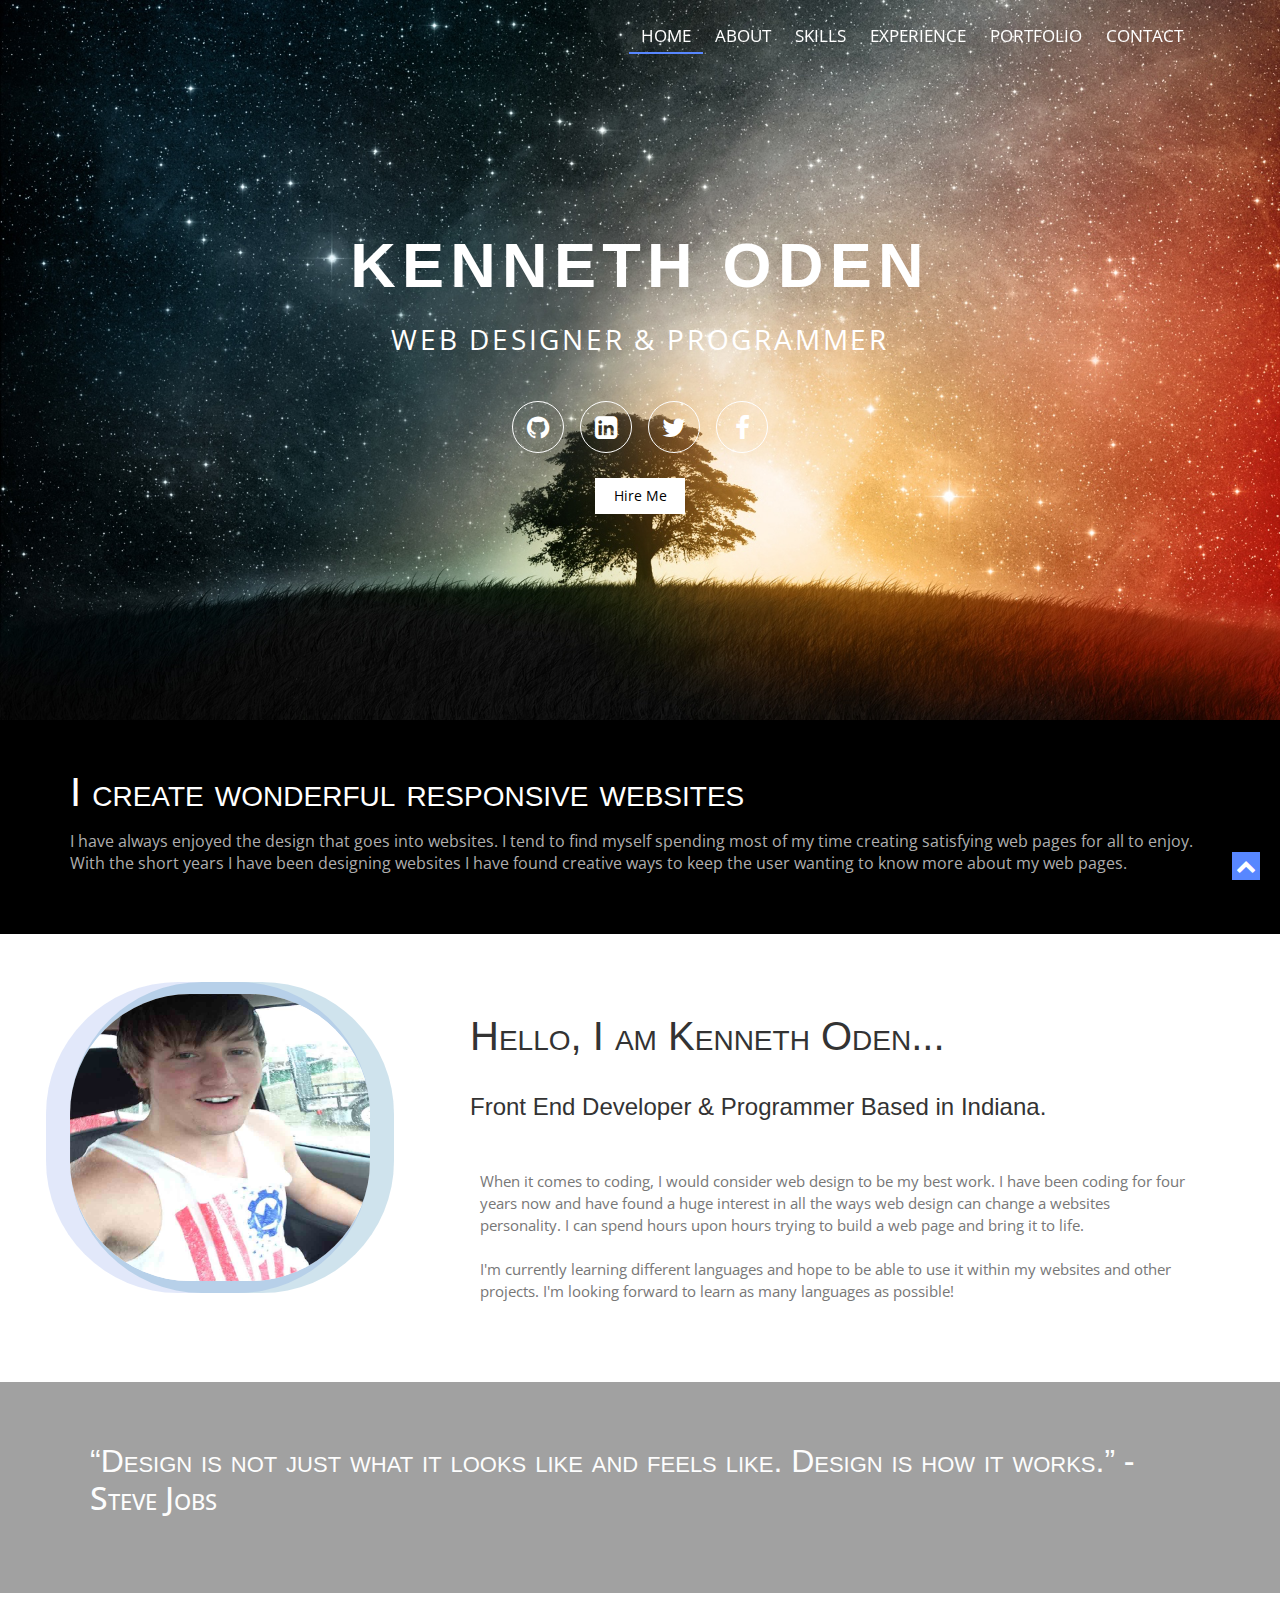
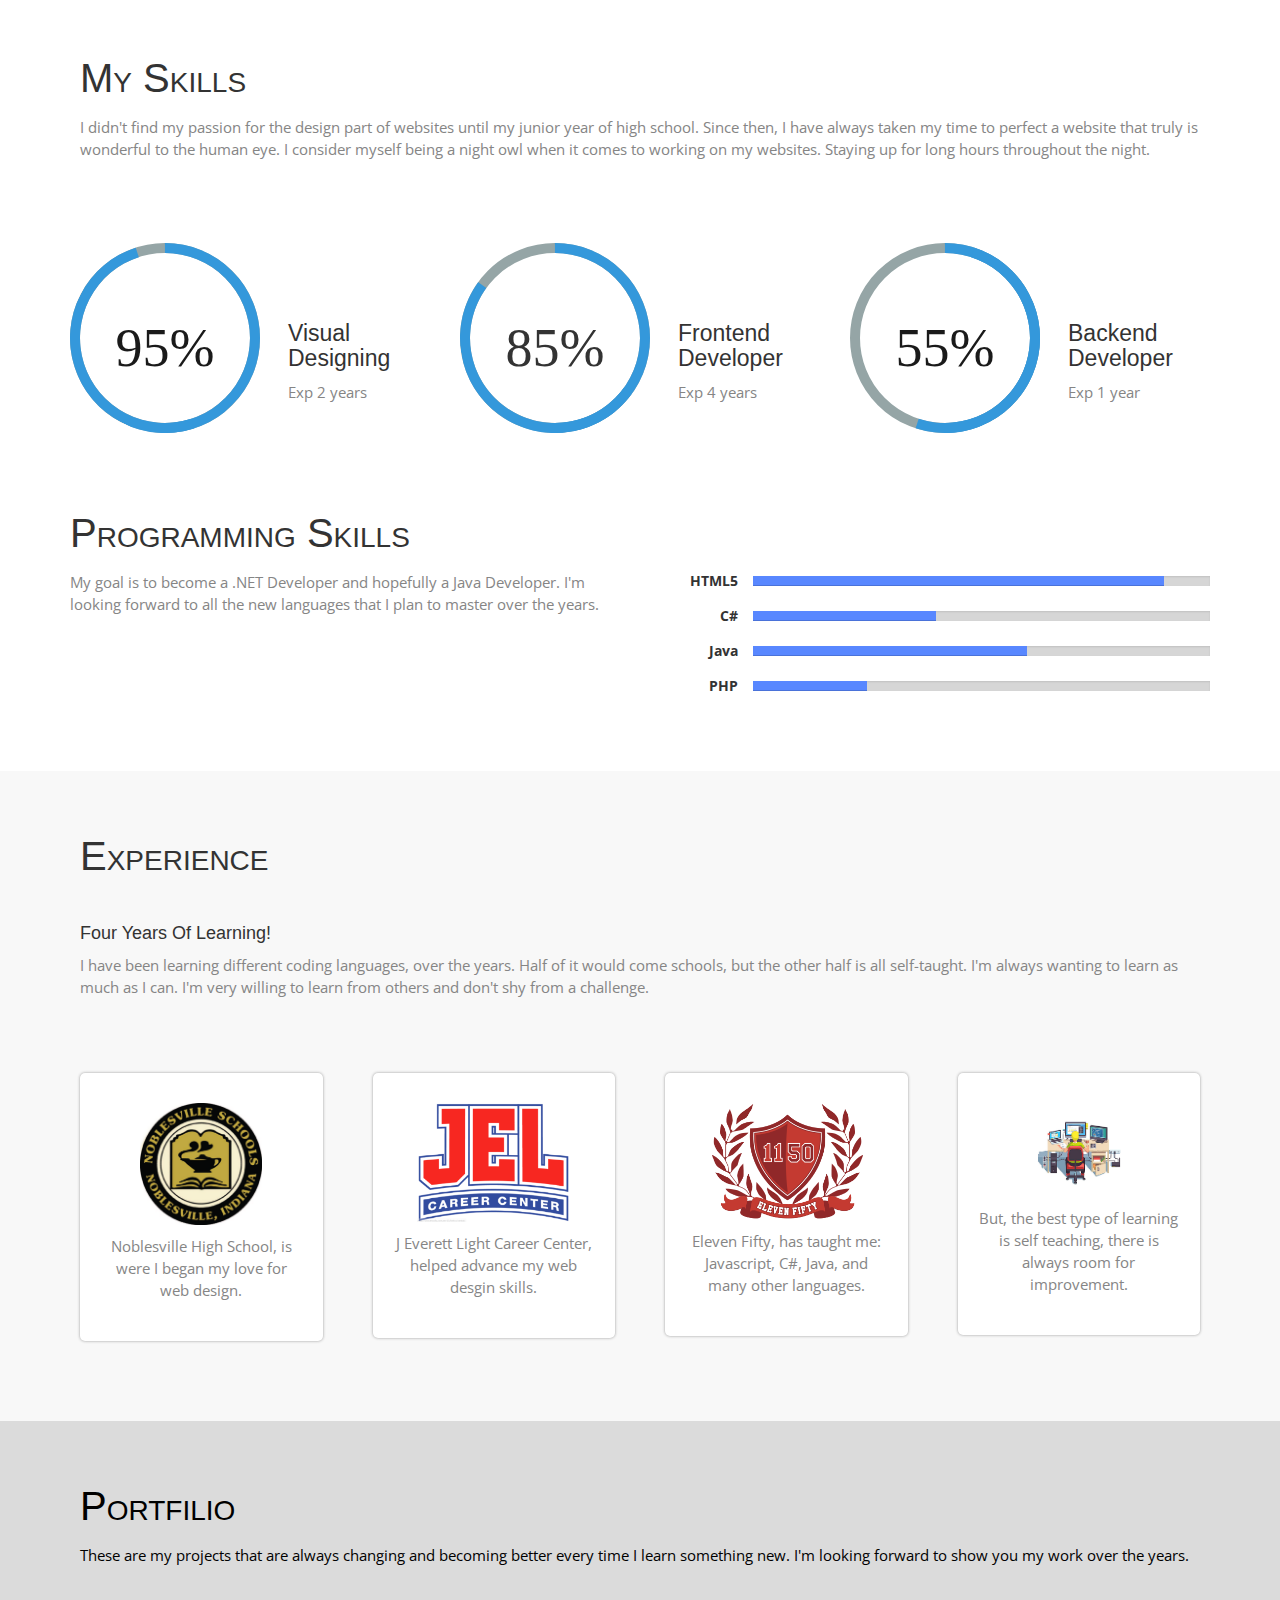
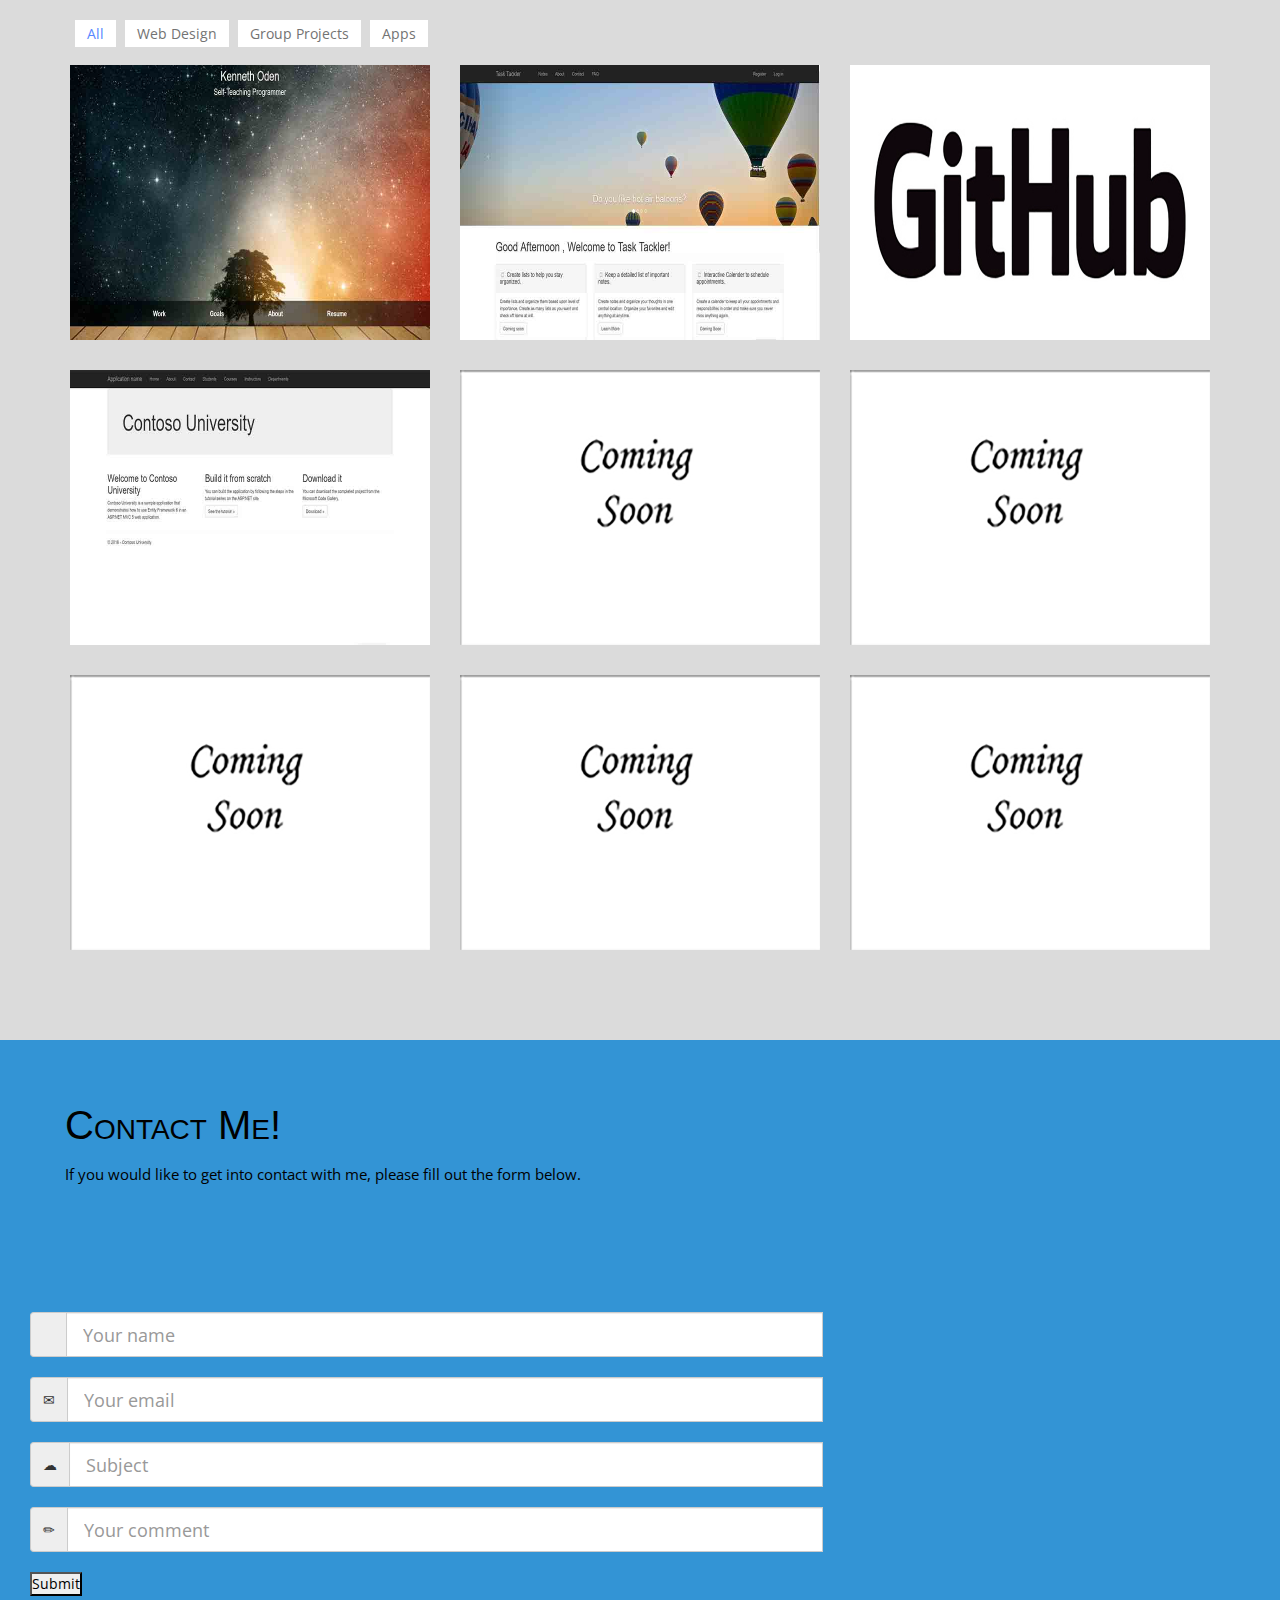
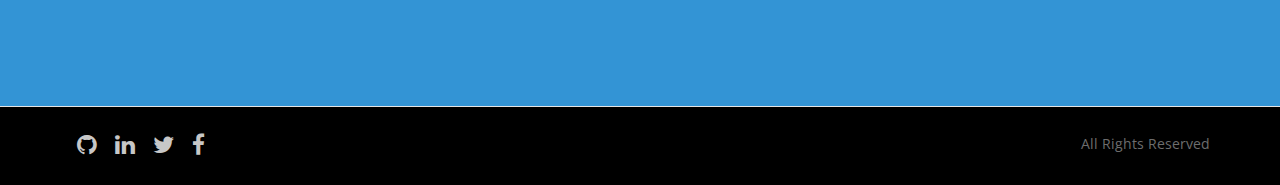
==== index.html @ d4337448 "resume-changed" ====
<!doctype html>
<!--[if IE 7 ]>    <html lang="en-gb" class="isie ie7 oldie no-js"> <![endif]-->
<!--[if IE 8 ]>    <html lang="en-gb" class="isie ie8 oldie no-js"> <![endif]-->
<!--[if IE 9 ]>    <html lang="en-gb" class="isie ie9 no-js"> <![endif]-->
<!--[if (gt IE 9)|!(IE)]><!-->
<html lang="en-gb" class="no-js">
<!--<![endif]-->
<head>
<meta charset="utf-8">
<meta name="viewport" content="width=device-width, initial-scale=1, maximum-scale=1">
<!--[if lt IE 9]> 
    <meta http-equiv="X-UA-Compatible" content="IE=edge,chrome=1">
    <![endif]-->
<title>Kenneth's Portfolio</title>
<meta name="description" content="">
<meta name="Kenneth" content="Portfolio">
<!--[if lt IE 9]>
        <script src="http://html5shim.googlecode.com/svn/trunk/html5.js"></script>
    <![endif]-->
<!--[if lte IE 8]>
		<script type="text/javascript" src="http://explorercanvas.googlecode.com/svn/trunk/excanvas.js"></script>
	<![endif]-->
<link rel="stylesheet" href="css/bootstrap.min.css" />
<link rel="stylesheet" type="text/css" href="css/isotope.css" media="screen" />
<link rel="stylesheet" href="js/fancybox/jquery.fancybox.css" type="text/css" media="screen" />
<link rel="stylesheet" type="text/css" href="css/da-slider.css" />
<link rel="stylesheet" href="css/styles.css" />
<!-- Font Awesome -->
<link href="css/font-awesome.min.css" rel="stylesheet">
</head>

<body>
<header class="header">
  <div class="container">
    <nav class="navbar navbar-inverse" role="navigation">
      <div class="navbar-header">
        <button type="button" id="nav-toggle" class="navbar-toggle" data-toggle="collapse" data-target="#main-nav"> <span class="sr-only">Toggle navigation</span> <span class="icon-bar"></span> <span class="icon-bar"></span> <span class="icon-bar"></span> </button>
        </div>
      <!--/.navbar-header-->
      <div id="main-nav" class="collapse navbar-collapse">
        <ul class="nav navbar-nav" id="mainNav">
          <li class="active"><a href="#home" class="scroll-link">Home</a></li>
          <li><a href="#aboutUs" class="scroll-link">About</a></li>
          <li><a href="#skills" class="scroll-link">Skills</a></li>
          <li><a href="#experience" class="scroll-link">Experience</a></li>
          <li><a href="#portfolio" class="scroll-link">Portfolio</a></li>
          <li><a href="#contactUs" class="scroll-link">Contact</a></li>
        </ul>
      </div>
      <!--/.navbar-collapse--> 
    </nav>
    <!--/.navbar--> 
  </div>
  <!--/.container--> 
</header>
<!--/.header-->
<div id="#top"></div>
<section id="home">
  <div class="banner-container"> <img src="images/portfolio/Galaxy-Wallpaper-Space-Full-HD.jpg" alt="banner" />
    <div class="container banner-content"> 
            <div class="row">
                <header class="centered">
                    <h1>Kenneth Oden</h1>
                    <p>WEB DESIGNER & PROGRAMMER</p>
                </header>
                <div class="social-icons">
                        <a href="https://github.com/KennethO78" target="_blank"><i class="fa fa-github"></i></a>
						 <!--<a href="https://www.google.com/"><i class="fa fa-google-plus"></i></a>
                        <a href="https://www.dribbble.com/"><i class="fa fa-dribbble"></i></a>-->
                        <a href="https://www.linkedin.com/in/kenneth-oden-b5298211b?trk=nav_responsive_tab_profile_pic" target="_blank"><i class="fa fa-linkedin-square"></i></a>
                        <a href="https://twitter.com/CyberstormGG" target="_blank"><i class="fa fa-twitter"></i></a>
                        <a href="https://www.facebook.com/kenny.oden" target="_blank"><i class="fa fa-facebook"></i></a>
                         <!--<a href="https://www.pinterest.com/"><i class="fa fa-pinterest"></i></a>-->
                       
                    
                </div>
                <a href="Kenneth Oden.pdf" class="hireMe" target="_blank">Hire Me</a>
            </div> 
  </div>
  </div>
</section>
<section id="introText">
  <div class="container">
    <div>
      <h1>I create wonderful responsive websites</h1>
      <p>I have always enjoyed the design that goes into websites. I tend to find myself spending most of my time creating satisfying web pages for all to enjoy. With the short years I have been designing websites I have found creative ways to keep the user wanting to know more about my web pages. </p> 
    </div>
  </div>
</section>
<!--About-->
<section id="aboutUs">
  <div class="container">
    <div class="row"> 
      <!-- item -->
      <div class="col-md-4 tileBox"> <img src="images/portfolio/Wme.JPG" alt="me"/> </div>
      <div class="col-md-8 tileBox">
        <div class="txtHead">
          <h2>Hello, I am Kenneth Oden...</h2>
          <h3>Front End Developer & Programmer Based in Indiana.</h3>
        </div>
        <p>When it comes to coding, I would consider web design to be my best work. I have been coding for four years now and have found a huge interest in all the ways web design can change a websites personality. I can spend hours upon hours trying to build a web page and bring it to life.<br/>
         <br/>
         I'm currently learning different languages and hope to be able to use it within my websites and other projects. I'm looking forward to learn as many languages as possible! </p>
      </div>
      <!-- end: --> 
    </div>
  </div>
</section>
<!--Quote-->
<section id="quote" class="bg-parlex">
  <div class="parlex-back">
    <div class="container">
     <div class="row">
	<div class="col-md-12">      <h2>“Design is not just what it looks like and feels like. Design is how it works.” <span>- Steve Jobs</span></h2></div>
      </div>
    </div>
    <!--/.container--> 
  </div>
</section>

<!--Skills-->
<section id="skills" class="secPad white">
  <div class="container">
    <div class="heading "> 
      <!-- Heading -->
      <h2>My Skills</h2>
      <p> I didn't find my passion for the design part of websites until my junior year of high school. Since then, I have always taken my time to perfect a website that truly is wonderful to the human eye. I consider myself being a night owl when it comes to working on my websites. Staying up for long hours throughout the night.</p>
    </div>
    <div class="row skillContainer">
      <div class="col-md-4 skillBox">
        <div id="diagram-id-1" class="diagram" data-percent="95%"></div>
        <div class="chart-text">
          <h4>Visual Designing</h4>
          <p>Exp 2 years</p>
        </div>
      </div>
      <div class="col-md-4 skillBox">
        <div id="diagram-id-2" class="diagram" data-percent="85%"></div>
        <div class="chart-text">
          <h4>Frontend Developer</h4>
          <p>Exp 4 years</p>
        </div>
      </div>
      <div class="col-md-4 skillBox">
        <div id="diagram-id-3" class="diagram" data-percent="55%"></div>
        <div class="chart-text">
          <h4>Backend Developer</h4>
          <p>Exp 1 year</p>
        </div>
      </div>
    </div>
    <div class="row">
      <div class="col-sm-6">
        <h2>Programming Skills</h2>
        <p class="mrgBtm20">My goal is to become a .NET Developer and hopefully a Java Developer. I'm looking forward to all the new languages that I plan to master over the years.</p>
      </div>
      <div class="col-sm-6"> <br/>
        <br/>
        <br/>
        <div class="row">
          <div class="col-md-2 skilltitle"><b>HTML5</b></div>
          <div class="col-md-10">
            <div class="progress">
              <div class="progress-bar" role="progressbar" aria-valuenow="90" aria-valuemin="0" aria-valuemax="100" style="width: 90%;"> <span class="sr-only">90% Complete</span> </div>
            </div>
          </div>
        </div>
        <div class="row">
          <div class="col-md-2 skilltitle"><b>C#</b></div>
          <div class="col-md-10">
            <div class="progress">
              <div class="progress-bar" role="progressbar" aria-valuenow="40" aria-valuemin="0" aria-valuemax="100" style="width: 40%;"> <span class="sr-only">40% Complete</span> </div>
            </div>
          </div>
        </div>
        <div class="row">
          <div class="col-md-2 skilltitle"><b>Java</b></div>
          <div class="col-md-10">
            <div class="progress">
              <div class="progress-bar" role="progressbar" aria-valuenow="60" aria-valuemin="0" aria-valuemax="100" style="width: 60%;"> <span class="sr-only">60% Complete</span> </div>
            </div>
          </div>
        </div>
        <div class="row">
          <div class="col-md-2 skilltitle"><b>PHP</b></div>
          <div class="col-md-10">
            <div class="progress">
              <div class="progress-bar" role="progressbar" aria-valuenow="25" aria-valuemin="0" aria-valuemax="100" style="width: 25%;"> <span class="sr-only">25% Complete</span> </div>
            </div>
          </div>
        </div>
      </div>
    </div>
  </div>
</section>

<!--Experience-->
<section id="experience" class="secPad">
<div class="container">
<div class="heading"> 
  <!-- Heading -->
  <h2>Experience</h2>
  <br/>
  <h4>Four Years Of Learning!</h4>
  <p>I have been learning different coding languages, over the years. Half of it would come schools, but the other half is all self-taught. I'm always wanting to learn as much as I can. I'm very willing to learn from others and don't shy from a challenge.</p>
</div>

<div class="row">
	<div class="col-md-3 col-sm-6">
		<div class="exp-wrapper">
			<img src="images/portfolio/NOBseal.jpg" width="122" alt="Name">
			<h3></h3>
			<p>Noblesville High School, is were I began my love for web design. </p>
		</div>
	</div>
	<div class="col-md-3 col-sm-6">
		<div class="exp-wrapper">
			<img src="images/portfolio/JEL-logo-snip3.png" width="153" alt="Name">
			<h3></h3>
			<p>J Everett Light Career Center, helped advance my web desgin skills. </p>
		</div>
	</div>
	<div class="col-md-3 col-sm-6">
		<div class="exp-wrapper">
			<img src="images/portfolio/1150-square-small.png" width="153" alt="Name">
			<h3></h3>
			<p>Eleven Fifty, has taught me: Javascript, C#, Java, and many other languages.</p>
		</div>
	</div>
	<div class="col-md-3 col-sm-6">
		<div class="exp-wrapper">
			<img src="images/portfolio/MPB.jpg" width="90" alt="Name">
			<h3></h3>
			<p>But, the best type of learning is self teaching, there is always room for improvement.</p>
		</div>
	</div>
	 
</div>
</div>		
</section>

<!--Portfolio-->
<section id="portfolio" class="page-section section appear clearfix secPad">
  <div class="container">
    <div class="heading"> 
      <!-- Heading -->
      <h2>Portfilio</h2>
      <p>These are my projects that are always changing and becoming better every time I learn something new. I'm looking forward to show you my work over the years. </p>
    </div>
    <div class="row">
      <nav id="filter" class="col-md-12">
        <ul>
          <li><a href="#" class="current btn-theme btn-small" data-filter="*">All</a></li>
          <li><a href="#" class="btn-theme btn-small" data-filter=".webdesign">Web Design</a></li>
          <li><a href="#" class="btn-theme btn-small" data-filter=".groupproject">Group Projects</a></li>
          <li><a href="#" class="btn-theme btn-small" data-filter=".apps">Apps</a></li>
        </ul>
      </nav>
      <div class="col-md-12">
        <div class="row">
          <div class="portfolio-items isotopeWrapper clearfix" id="3">
            <article class="col-sm-4 isotopeItem webdesign">
              <div class="portfolio-item"> <img src="images/portfolio/OldP.jpg" alt="" />
                <div class="portfolio-desc align-center">
                  <div class="folio-info"> <a href="images/portfolio/OldP.jpg" class="fancybox"> 
                    <h5>Portfilio</h5>
                    <h6><a href="http://kens-portfolio.azurewebsites.net/" class="Live Verson" target="_blank">Live Version</a></h6>
                    <!--<i class="fa fa-plus-square-o fa-2x"></i></a> </div>-->
                </div>
              </div>
              </div>
            </article>
            <article class="col-sm-4 isotopeItem groupproject">
              <div class="portfolio-item"> <img src="images/portfolio/GroupPro.jpg" alt="" />
                <div class="portfolio-desc align-center">
                  <div class="folio-info"> <a href="images/portfolio/GroupPro.jpg" class="fancybox">
                    <h5>Task Tackler</h5>
                    <h6><a href="http://efa-elevennote-teamone.azurewebsites.net/" class="Live Verson" target="_blank">Live Version</a></h6>
                     <!--<i class="fa fa-plus-square-o fa-2x"></i></a> </div>-->
                </div>
              </div>
              </div>
            </article>
            <article class="col-sm-4 isotopeItem groupproject">
              <div class="portfolio-item"> <img src="images/portfolio/GitHub_Logo.jpg" alt="" />
                <div class="portfolio-desc align-center">
                  <div class="folio-info"> <a href="images/portfolio/GitHub_Logo.jpg" class="fancybox">
                    <h5>Open Source Java</h5>
                    <h6><a href="https://github.com/KennethO78/Java_Lessons" class="Live Verson" target="_blank">Live Version</a></h6>
                   <!--<i class="fa fa-plus-square-o fa-2x"></i></a> </div>-->
                </div>
              </div>
              </div>
            </article>
            <article class="col-sm-4 isotopeItem apps">
              <div class="portfolio-item"> <img src="images/portfolio/CU.jpg" alt="" />
                <div class="portfolio-desc align-center">
                  <div class="folio-info"> <a href="images/portfolio/CU.jpg" class="fancybox">
                    <h5>Contoso University</h5>
                    <i class="fa fa-plus-square-o fa-2x"></i></a> </div>
                </div>
              </div>
            </article>
            <article class="col-sm-4 isotopeItem groupproject">
              <div class="portfolio-item"> <img src="images/portfolio/Tocome copy.png" alt="" />
                <div class="portfolio-desc align-center">
                  <div class="folio-info"> <a href="images/portfolio/Tocome copy.png" class="fancybox">
                    <h5>Project Name</h5>
                    <i class="fa fa-plus-square-o fa-2x"></i></a> </div>
                </div>
              </div>
            </article>
            <article class="col-sm-4 isotopeItem webdesign">
              <div class="portfolio-item"> <img src="images/portfolio/Tocome copy.png" alt="" />
                <div class="portfolio-desc align-center">
                  <div class="folio-info"> <a href="images/portfolio/Tocome copy.png" class="fancybox">
                    <h5>Project Name</h5>
                    <i class="fa fa-plus-square-o fa-2x"></i></a> </div>
                </div>
              </div>
            </article>
            <article class="col-sm-4 isotopeItem apps">
              <div class="portfolio-item"> <img src="images/portfolio/Tocome copy.png" alt="" />
                <div class="portfolio-desc align-center">
                  <div class="folio-info"> <a href="images/portfolio/Tocome copy.png" class="fancybox">
                    <h5>Project Name</h5>
                    <i class="fa fa-plus-square-o fa-2x"></i></a> </div>
                </div>
              </div>
            </article>
            <article class="col-sm-4 isotopeItem groupproject">
              <div class="portfolio-item"> <img src="images/portfolio/Tocome copy.png" alt="" />
                <div class="portfolio-desc align-center">
                  <div class="folio-info"> <a href="images/portfolio/Tocome copy.png" class="fancybox">
                    <h5>Project Name</h5>
                    <i class="fa fa-plus-square-o fa-2x"></i></a> </div>
                </div>
              </div>
            </article>
            <article class="col-sm-4 isotopeItem apps">
              <div class="portfolio-item"> <img src="images/portfolio/Tocome copy.png" alt="" />
                <div class="portfolio-desc align-center">
                  <div class="folio-info"> <a href="images/portfolio/Tocome copy.png" class="fancybox">
                    <h5>Project Name</h5>
                    <i class="fa fa-plus-square-o fa-2x"></i></a> </div>
                </div>
              </div>
            </article>
          </div>
        </div>
      </div>
    </div>
  </div>
</section>

<!--Contact -->
<section id="contactUs" class="page-section secPad">
  <div class="container">
    <div class="row">
      <div class="heading"> 
        <!-- Heading -->
        <h2>Contact Me!</h2>
        <p>If you would like to get into contact with me, please fill out the form below.</p>
      </div>
    </div>
    </div>
    <div class="row mrgn30"> 
 						<div class="col-sm-12 col-md-8">
										<!--NOTE: Update your email Id in "contact_me.php" file in order to receive emails from your contact form-->
                                        
                                        
                                        
                                        
                                        <a name="contact"></a>
<div class="container">
<div class="contact-container">
​
  <form action="https://formspree.io/kenneth.oden23@gmail.com" method="POST">
​
    <!--First input group -->
    <div class="input-group">
      <div class="input-group-addon"> <span class="glyphicon glyphicon-user"></span> </div>
      <input type="text" name="name" class="form-control input-lg" placeholder="Your name">
    </div>
​
    <!--Second input group -->
    <div class="input-group">
      <div class="input-group-addon"> <span class="glyphicon glyphicon-envelope"></span> </div>
      <input type="email" name="_replyto" class="form-control input-lg" placeholder="Your email">
    </div>
​
    <!--Third input group -->
    <div class="input-group">
      <div class="input-group-addon"> <span class="glyphicon glyphicon-cloud"></span> </div>
      <input type="text" name="_subject" class="form-control input-lg" placeholder="Subject">
    </div>
​
    <!--Fourth input group -->
    <div class="input-group">
      <div class="input-group-addon"> <span class="glyphicon glyphicon-pencil"></span> </div>
      <input type="note" name="note" class="form-control input-lg" placeholder="Your comment">
      <!--
      <textarea class="form-control input-lg" rows="6">Your comment</textarea>-->
    </div><br>
​
    <!--Submit button-->
    <input type="submit" value="Submit">
  </form>
​
</div>
</div>
                                        
                                        
                                        
         <!--<form action="https://formspree.io/Kenneth.Oden23@gmail.com"
      method="POST">
		<div class="control-group">
		<div class="controls">
    <input type="text" class="form-control" 
		placeholder="Full Name" id="name" required
		data-validation-required-message="Please enter your name" name="sentMessage" id="contactForm"  novalidate/><br>

		<p class="help-block"></p>
		</div>
		</div> 	
		<div class="control-group">
		<div class="controls">

    <input type="email" class="form-control" placeholder="Email" 
		id="email" required
		data-validation-required-message="Please enter your email" /><br>

		</div>
		</div> 	

		<div class="control-group">
		<div class="controls">

        <textarea rows="5" cols="100" class="form-control" 
		placeholder="Message" id="message" required
		data-validation-required-message="Please enter your message" minlength="5" 
		data-validation-minlength-message="Min 5 characters" 
		maxlength="999" style="resize:none"></textarea><br>

    </div>
		</div> 		 
		<div id="success"> </div> <!--For success/fail messages -->
		<!--<button type="submit" class="btn btn-primary pull-right">Send</button><br />
		</form></div> 
      <div class="col-sm-4">
      </div>
    </div> 
  </div>-->
  <!--/.container--> 
                           
                                        
                                        
                                        
                                        
                                        
                                        
		<!--<form action="https://formspree.io/your@email.com"
      method="POST">
    <input type="text" class="form-control" 
		placeholder="Full Name" id="name" required
		data-validation-required-message="Please enter your name" /><br>
    <input type="email" class="form-control" placeholder="Email" 
		id="email" required
		data-validation-required-message="Please enter your email" /><br>
        <textarea rows="5" cols="100" class="form-control" 
		placeholder="Message" id="message" required
		data-validation-required-message="Please enter your message" minlength="5" 
		data-validation-minlength-message="Min 5 characters" 
		maxlength="999" style="resize:none"></textarea><br>

    <button type="submit" class="btn btn-primary pull-right">Send</button>
</form>
        
        <form name="sentMessage" id="contactForm"  novalidate> 
		<div class="control-group">
		<div class="controls">
		<input type="text" class="form-control" 
		placeholder="Full Name" id="name" required
		data-validation-required-message="Please enter your name" />
		<p class="help-block"></p>
		</div>
		</div> 	
		<div class="control-group">
		<div class="controls">
		<input type="email" class="form-control" placeholder="Email" 
		id="email" required
		data-validation-required-message="Please enter your email" />
		</div>
		</div> 	

		<div class="control-group">
		<div class="controls">
		<textarea rows="5" cols="100" class="form-control" 
		placeholder="Message" id="message" required
		data-validation-required-message="Please enter your message" minlength="5" 
		data-validation-minlength-message="Min 5 characters" 
		maxlength="999" style="resize:none"></textarea>
		</div>
		</div> 		 
		<div id="success"> </div> <!-- For success/fail messages 
		<button type="submit" class="btn btn-primary pull-right">Send</button><br />
		</form></div> 
      <div class="col-sm-4">
      </div>-->
    </div> 
  </div>
  <!--/.container--> 
</section>

<!--/.page-section-->
<footer class="copyright">
  <div class="container">
    <div class="row">
      <div class="col-md-6">
        <div class="social pull-left"><a href="https://github.com/KennethO78" target="_blank"><i class="fa fa-github"></i></a> <a href="https://www.linkedin.com/in/kenneth-oden-b5298211b?trk=nav_responsive_tab_profile_pic" target="_blank"><i class="fa fa-linkedin"></i></a> <a href="https://twitter.com/CyberstormGG" target="_blank"><i class="fa fa-twitter"></i></a> <a href="https://www.facebook.com/kenny.oden" target="_blank"><i class="fa fa-facebook"></i></a></div>
      </div>
      <div class="col-md-6"> <span class="pull-right">All Rights Reserved <!--<a href="http://webThemez.com">WebThemez.com</a>--></span> </div>
    </div>
    <!-- / .row --> 
  </div>
</footer>
<a href="#top" class="topHome"><i class="fa fa-chevron-up fa-2x"></i></a> 

<!--[if lte IE 8]><script src="//ajax.googleapis.com/ajax/libs/jquery/1.11.0/jquery.min.js"></script><![endif]--> 
<script src="js/modernizr-latest.js"></script> 
<script src="js/jquery-1.8.2.min.js" type="text/javascript"></script> 
<script src="js/bootstrap.min.js" type="text/javascript"></script> 
<script src="js/jquery.isotope.min.js" type="text/javascript"></script> 
<script src="js/fancybox/jquery.fancybox.pack.js" type="text/javascript"></script> 
<script src="js/jquery.nav.js" type="text/javascript"></script> 
<script src="js/jquery.cslider.js" type="text/javascript"></script> 
<script src="js/jquery.diagram.js"></script> 
 <script src="contact/jqBootstrapValidation.js"></script>
 <script src="contact/contact_me.js"></script>
<script src="js/custom.js" type="text/javascript"></script> 
<script src="js/owl-carousel/owl.carousel.js"></script>
</body>
</html>
---- css/isotope.css ----
/* Start: Recommended Isotope styles */

/**** Isotope Filtering ****/

.isotope-item {
  z-index: 2;
}

.isotope-hidden.isotope-item {
  pointer-events: none;
  z-index: 1;
}

/**** Isotope CSS3 transitions ****/

.isotope,
.isotope .isotope-item {
  -webkit-transition-duration: 0.8s;
     -moz-transition-duration: 0.8s;
      -ms-transition-duration: 0.8s;
       -o-transition-duration: 0.8s;
          transition-duration: 0.8s;
}

.isotope {
  -webkit-transition-property: height, width;
     -moz-transition-property: height, width;
      -ms-transition-property: height, width;
       -o-transition-property: height, width;
          transition-property: height, width;
}

.isotope .isotope-item {
  -webkit-transition-property: -webkit-transform, opacity;
     -moz-transition-property:    -moz-transform, opacity;
      -ms-transition-property:     -ms-transform, opacity;
       -o-transition-property:         top, left, opacity;
          transition-property:         transform, opacity;
}

/**** disabling Isotope CSS3 transitions ****/

.isotope.no-transition,
.isotope.no-transition .isotope-item,
.isotope .isotope-item.no-transition {
  -webkit-transition-duration: 0s;
     -moz-transition-duration: 0s;
      -ms-transition-duration: 0s;
       -o-transition-duration: 0s;
          transition-duration: 0s;
}

/* End: Recommended Isotope styles */



/* disable CSS transitions for containers with infinite scrolling*/
.isotope.infinite-scrolling {
  -webkit-transition: none;
     -moz-transition: none;
      -ms-transition: none;
       -o-transition: none;
          transition: none;
}



/**** Isotope styles ****/

/* required for containers to inherit vertical size from window */
/*html,
body {
  height: 100%;
}*/

#container {
  border: 1px solid #666;
  padding: 5px;
  margin-bottom: 20px;
}

.element {
  width: 110px;
  height: 110px;
  margin: 5px;
  float: left;
  overflow: hidden;
  position: relative;
  background: #888;
  color: #222;
  -webkit-border-top-right-radius: 1.2em;
      -moz-border-radius-topright: 1.2em;
          border-top-right-radius: 1.2em;
}

.element.alkali          { background: #F00; background: hsl(   0, 100%, 50%); }
.element.alkaline-earth  { background: #F80; background: hsl(  36, 100%, 50%); }
.element.lanthanoid      { background: #FF0; background: hsl(  72, 100%, 50%); }
.element.actinoid        { background: #0F0; background: hsl( 108, 100%, 50%); }
.element.transition      { background: #0F8; background: hsl( 144, 100%, 50%); }
.element.post-transition { background: #0FF; background: hsl( 180, 100%, 50%); }
.element.metalloid       { background: #08F; background: hsl( 216, 100%, 50%); }
.element.other.nonmetal  { background: #00F; background: hsl( 252, 100%, 50%); }
.element.halogen         { background: #F0F; background: hsl( 288, 100%, 50%); }
.element.noble-gas       { background: #F08; background: hsl( 324, 100%, 50%); }


.element * {
  position: absolute;
  margin: 0;
}

.element .symbol {
  left: 0.2em;
  top: 0.4em;
  font-size: 3.8em;
  line-height: 1.0em;
  color: #FFF;
}
.element.large .symbol {
  font-size: 4.5em;
}

.element.fake .symbol {
  color: #000;
}

.element .name {
  left: 0.5em;
  bottom: 1.6em;
  font-size: 1.05em;
}

.element .weight {
  font-size: 0.9em;
  left: 0.5em;
  bottom: 0.5em;
}

.element .number {
  font-size: 1.25em;
  font-weight: bold;
  color: hsla(0,0%,0%,.5);
  right: 0.5em;
  top: 0.5em;
}

.variable-sizes .element.width2 { width: 230px; }

.variable-sizes .element.height2 { height: 230px; }

.variable-sizes .element.width2.height2 {
  font-size: 2.0em;
}

.element.large,
.variable-sizes .element.large,
.variable-sizes .element.large.width2.height2 {
  font-size: 3.0em;
  width: 350px;
  height: 350px;
  z-index: 100;
}

.clickable .element:hover {
  cursor: pointer;
}

.clickable .element:hover h3 {
  text-shadow:
    0 0 10px white,
    0 0 10px white
  ;
}

.clickable .element:hover h2 {
  color: white;
}
---- css/da-slider.css ----
.da-slider{
	width: 100%;
	min-width: 520px;
	height: 500px;
	position: relative;
	margin: 4% auto;
	overflow: hidden;
	/*background: transparent url(../images/waves.gif) repeat 0% 0%;
	border-top: 8px solid #efc34a;
	border-bottom: 8px solid #efc34a;
	box-shadow: 0px 1px 1px rgba(0,0,0,0.2), 0px -2px 1px #fff;*/ 
	-webkit-transition: background-position 1s ease-out 0.3s;
	-moz-transition: background-position 1s ease-out 0.3s;
	-o-transition: background-position 1s ease-out 0.3s;
	-ms-transition: background-position 1s ease-out 0.3s;
	transition: background-position 1s ease-out 0.3s;
}
.da-slide{
	position: absolute;
	width: 100%;
	height: 100%;
	top: 0px;
	left: 0px; 
	text-align: left;
}
.da-slide-current{
	z-index: 1000;
}
.da-slider-fb .da-slide{
	left: 100%;
}
.da-slider-fb  .da-slide.da-slide-current{
	left: 0px;
}
.da-slide h2,
.da-slide p,
.da-slide .da-link,
.da-slide .da-img{
	position: absolute;
	opacity: 0;
	left: 110%;
}
.da-slider-fb .da-slide h2,
.da-slider-fb .da-slide p,
.da-slider-fb .da-slide .da-link{
	left: 10%;
	opacity: 1;
}
.da-slider-fb .da-slide .da-img{
	left: 60%;
	opacity: 1;
}
.da-slide h2{
	color: #fff;
	font-size: 66px;
	width: 50%;
	top: 60px;
	white-space: nowrap;
	z-index: 10;
	text-shadow: 1px 1px 1px rgba(0,0,0,0.1); 
	font-weight: 700;
}
.da-slide p{
	width: 45%;
	top: 155px;
	color: #916c05;
	font-size: 18px;
	line-height: 26px;
	height: 80px;
	overflow: hidden;
	font-style: italic;
	font-weight: 400;
	font-style: italic;
}
.da-slide .da-img{
	text-align: center;
	width: 30%;
	top: 70px;
	height: 256px;
	line-height: 320px;
	left: 110%; /*60%*/
}
.da-slide .da-link{
	top: 270px; /*depends on p height*/
	color: #fff;
	text-shadow: 1px 1px 1px rgba(0,0,0,0.2);
	border: 3px solid rgba(255,255,255,0.8);
	padding: 2px 20px 0px;
	font-size: 16px;
	line-height: 30px;
	width: auto;
	text-align: center;
	background: rgba(255,255,255,0.2);
}
.da-slide .da-link:hover{
	background: rgba(255,255,255,0.3);
}
.da-dots{
	width: 100%;
	position: absolute;
	text-align: center;
	left: 0px;
	bottom: 20px;
	z-index: 2000;
	-moz-user-select: none;
	-webkit-user-select: none;
}
.da-dots span{
	display: inline-block;
	position: relative;
	width: 12px;
	height: 12px;
	border-radius: 50%;
	background: #fb6c00;
	margin: 3px;
	cursor: pointer;
	box-shadow: 
		1px 1px 1px rgba(0,0,0,0.1) inset, 
		1px 1px 1px rgba(255,255,255,0.1);
}
.da-dots span.da-dots-current:after{
	content: '';
	width: 8px;
	height: 8px;
	position: absolute;
	top: 2px;
	left: 2px;
	border-radius: 50%;
	background: rgb(255,255,255);
	background: -moz-linear-gradient(top, rgba(255,255,255,1) 0%, rgba(246,246,246,1) 47%, rgba(237,237,237,1) 100%);
	background: -webkit-gradient(linear, left top, left bottom, color-stop(0%,rgba(255,255,255,1)), color-stop(47%,rgba(246,246,246,1)), color-stop(100%,rgba(237,237,237,1)));
	background: -webkit-linear-gradient(top, rgba(255,255,255,1) 0%,rgba(246,246,246,1) 47%,rgba(237,237,237,1) 100%);
	background: -o-linear-gradient(top, rgba(255,255,255,1) 0%,rgba(246,246,246,1) 47%,rgba(237,237,237,1) 100%);
	background: -ms-linear-gradient(top, rgba(255,255,255,1) 0%,rgba(246,246,246,1) 47%,rgba(237,237,237,1) 100%);
	background: linear-gradient(top, rgba(255,255,255,1) 0%,rgba(246,246,246,1) 47%,rgba(237,237,237,1) 100%);
	filter: progid:DXImageTransform.Microsoft.gradient( startColorstr='#ffffff', endColorstr='#ededed',GradientType=0 );
}
.da-arrows{
	-moz-user-select: none;
	-webkit-user-select: none;
}
.da-arrows span{
	position: absolute;
	top: 50%;
	height: 30px;
	width: 30px;
	border-radius: 50%;
	background:rgba(255, 255, 255, 0.29);    
	cursor: pointer;
	z-index: 2000;
	opacity: 0;
	box-shadow: 
		1px 1px 1px rgba(0,0,0,0.1) inset, 
		1px 1px 1px rgba(255,255,255,0.1);
	-webkit-transition: opacity 0.4s ease-in-out-out 0.2s;
	-moz-transition: opacity 0.4s ease-in-out-out 0.2s;
	-o-transition: opacity 0.4s ease-in-out-out 0.2s;
	-ms-transition: opacity 0.4s ease-in-out-out 0.2s;
	transition: opacity 0.4s ease-in-out-out 0.2s;
}
.da-slider:hover .da-arrows span{
	opacity: 1;
}
.da-arrows span:after{
	content: '';
	position: absolute;
	width: 20px;
	height: 20px;
	top: 5px;
	left: 5px;
	background: transparent url(../images/arrows.png) no-repeat top left;
	border-radius: 50%;
	box-shadow: 1px 1px 2px rgba(0,0,0,0.1);
}
.da-arrows span:hover:after{
	box-shadow: 1px 1px 4px rgba(0,0,0,0.3);
}
.da-arrows span:active:after{
	box-shadow: 1px 1px 1px rgba(255,255,255,0.1);
}
.da-arrows span.da-arrows-next:after{
	background-position: top right;
}
.da-arrows span.da-arrows-prev{
	left: 15px;
}
.da-arrows span.da-arrows-next{
	right: 15px;
}

.da-slide-current h2,
.da-slide-current p,
.da-slide-current .da-link{
	left: 10%;
	opacity: 1;
}
.da-slide-current .da-img{
	left: 60%;
	opacity: 1;
}
/* Animation classes and animations */

/* Slide in from the right*/
.da-slide-fromright h2{
	-webkit-animation: fromRightAnim1 0.6s ease-in-out 0.8s both;
	-moz-animation: fromRightAnim1 0.6s ease-in-out 0.8s both;
	-o-animation: fromRightAnim1 0.6s ease-in-out 0.8s both;
	-ms-animation: fromRightAnim1 0.6s ease-in-out 0.8s both;
	animation: fromRightAnim1 0.6s ease-in-out 0.8s both;
}
.da-slide-fromright p{
	-webkit-animation: fromRightAnim2 0.6s ease-in-out 0.8s both;
	-moz-animation: fromRightAnim2 0.6s ease-in-out 0.8s both;
	-o-animation: fromRightAnim2 0.6s ease-in-out 0.8s both;
	-ms-animation: fromRightAnim2 0.6s ease-in-out 0.8s both;
	animation: fromRightAnim2 0.6s ease-in-out 0.8s both;
}
.da-slide-fromright .da-link{
	-webkit-animation: fromRightAnim3 0.4s ease-in-out 1.2s both;
	-moz-animation: fromRightAnim3 0.4s ease-in-out 1.2s both;
	-o-animation: fromRightAnim3 0.4s ease-in-out 1.2s both;
	-ms-animation: fromRightAnim3 0.4s ease-in-out 1.2s both;
	animation: fromRightAnim3 0.4s ease-in-out 1.2s both;
}
.da-slide-fromright .da-img{
	-webkit-animation: fromRightAnim4 0.6s ease-in-out 0.8s both;
	-moz-animation: fromRightAnim4 0.6s ease-in-out 0.8s both;
	-o-animation: fromRightAnim4 0.6s ease-in-out 0.8s both;
	-ms-animation: fromRightAnim4 0.6s ease-in-out 0.8s both;
	animation: fromRightAnim4 0.6s ease-in-out 0.8s both;
}
@-webkit-keyframes fromRightAnim1{
	0%{ left: 110%; opacity: 0; }
	100%{ left: 10%; opacity: 1; }
}
@-webkit-keyframes fromRightAnim2{
	0%{ left: 110%; opacity: 0; }
	100%{ left: 10%; opacity: 1; }
}
@-webkit-keyframes fromRightAnim3{
	0%{ left: 110%; opacity: 0; }
	1%{ left: 10%; opacity: 0; }
	100%{ left: 10%; opacity: 1; }
}
@-webkit-keyframes fromRightAnim4{
	0%{ left: 110%; opacity: 0; }
	100%{ left: 60%; opacity: 1; }
}

@-moz-keyframes fromRightAnim1{
	0%{ left: 110%; opacity: 0; }
	100%{ left: 10%; opacity: 1; }
}
@-moz-keyframes fromRightAnim2{
	0%{ left: 110%; opacity: 0; }
	100%{ left: 10%; opacity: 1; }
}
@-moz-keyframes fromRightAnim3{
	0%{ left: 110%; opacity: 0; }
	1%{ left: 10%; opacity: 0; }
	100%{ left: 10%; opacity: 1; }
}
@-moz-keyframes fromRightAnim4{
	0%{ left: 110%; opacity: 0; }
	100%{ left: 60%; opacity: 1; }
}

@-o-keyframes fromRightAnim1{
	0%{ left: 110%; opacity: 0; }
	100%{ left: 10%; opacity: 1; }
}
@-o-keyframes fromRightAnim2{
	0%{ left: 110%; opacity: 0; }
	100%{ left: 10%; opacity: 1; }
}
@-o-keyframes fromRightAnim3{
	0%{ left: 110%; opacity: 0; }
	1%{ left: 10%; opacity: 0; }
	100%{ left: 10%; opacity: 1; }
}
@-o-keyframes fromRightAnim4{
	0%{ left: 110%; opacity: 0; }
	100%{ left: 60%; opacity: 1; }
}

@-ms-keyframes fromRightAnim1{
	0%{ left: 110%; opacity: 0; }
	100%{ left: 10%; opacity: 1; }
}
@-ms-keyframes fromRightAnim2{
	0%{ left: 110%; opacity: 0; }
	100%{ left: 10%; opacity: 1; }
}
@-ms-keyframes fromRightAnim3{
	0%{ left: 110%; opacity: 0; }
	1%{ left: 10%; opacity: 0; }
	100%{ left: 10%; opacity: 1; }
}
@-ms-keyframes fromRightAnim4{
	0%{ left: 110%; opacity: 0; }
	100%{ left: 60%; opacity: 1; }
}

@keyframes fromRightAnim1{
	0%{ left: 110%; opacity: 0; }
	100%{ left: 10%; opacity: 1; }
}
@keyframes fromRightAnim2{
	0%{ left: 110%; opacity: 0; }
	100%{ left: 10%; opacity: 1; }
}
@keyframes fromRightAnim3{
	0%{ left: 110%; opacity: 0; }
	1%{ left: 10%; opacity: 0; }
	100%{ left: 10%; opacity: 1; }
}
@keyframes fromRightAnim4{
	0%{ left: 110%; opacity: 0; }
	100%{ left: 60%; opacity: 1; }
}
/* Slide in from the left*/
.da-slide-fromleft h2{
	-webkit-animation: fromLeftAnim1 0.6s ease-in-out 0.6s both;
	-moz-animation: fromLeftAnim1 0.6s ease-in-out 0.6s both;
	-o-animation: fromLeftAnim1 0.6s ease-in-out 0.6s both;
	-ms-animation: fromLeftAnim1 0.6s ease-in-out 0.6s both;
	animation: fromLeftAnim1 0.6s ease-in-out 0.6s both;
}
.da-slide-fromleft p{
	-webkit-animation: fromLeftAnim2 0.6s ease-in-out 0.6s both;
	-moz-animation: fromLeftAnim2 0.6s ease-in-out 0.6s both;
	-o-animation: fromLeftAnim2 0.6s ease-in-out 0.6s both;
	-ms-animation: fromLeftAnim2 0.6s ease-in-out 0.6s both;
	animation: fromLeftAnim2 0.6s ease-in-out 0.6s both;
}
.da-slide-fromleft .da-link{
	-webkit-animation: fromLeftAnim3 0.4s ease-in-out 1.2s both;
	-moz-animation: fromLeftAnim3 0.4s ease-in-out 1.2s both;
	-o-animation: fromLeftAnim3 0.4s ease-in-out 1.2s both;
	-ms-animation: fromLeftAnim3 0.4s ease-in-out 1.2s both;
	animation: fromLeftAnim3 0.4s ease-in-out 1.2s both;
}
.da-slide-fromleft .da-img{
	-webkit-animation: fromLeftAnim4 0.6s ease-in-out 0.6s both;
	-moz-animation: fromLeftAnim4 0.6s ease-in-out 0.6s both;
	-o-animation: fromLeftAnim4 0.6s ease-in-out 0.6s both;
	-ms-animation: fromLeftAnim4 0.6s ease-in-out 0.6s both;
	animation: fromLeftAnim4 0.6s ease-in-out 0.6s both;
}
@-webkit-keyframes fromLeftAnim1{
	0%{ left: -110%; opacity: 0; }
	100%{ left: 10%; opacity: 1; }
}
@-webkit-keyframes fromLeftAnim2{
	0%{ left: -110%; opacity: 0; }
	100%{ left: 10%; opacity: 1; }
}
@-webkit-keyframes fromLeftAnim3{
	0%{ left: -110%; opacity: 0; }
	1%{ left: 10%; opacity: 0; }
	100%{ left: 10%; opacity: 1; }
}
@-webkit-keyframes fromLeftAnim4{
	0%{ left: -110%; opacity: 0; }
	100%{ left: 60%; opacity: 1; }
}

@-moz-keyframes fromLeftAnim1{
	0%{ left: -110%; opacity: 0; }
	100%{ left: 10%; opacity: 1; }
}
@-moz-keyframes fromLeftAnim2{
	0%{ left: -110%; opacity: 0; }
	100%{ left: 10%; opacity: 1; }
}
@-moz-keyframes fromLeftAnim3{
	0%{ left: -110%; opacity: 0; }
	1%{ left: 10%; opacity: 0; }
	100%{ left: 10%; opacity: 1; }
}
@-moz-keyframes fromLeftAnim4{
	0%{ left: -110%; opacity: 0; }
	100%{ left: 60%; opacity: 1; }
}

@-o-keyframes fromLeftAnim1{
	0%{ left: -110%; opacity: 0; }
	100%{ left: 10%; opacity: 1; }
}
@-o-keyframes fromLeftAnim2{
	0%{ left: -110%; opacity: 0; }
	100%{ left: 10%; opacity: 1; }
}
@-o-keyframes fromLeftAnim3{
	0%{ left: -110%; opacity: 0; }
	1%{ left: 10%; opacity: 0; }
	100%{ left: 10%; opacity: 1; }
}
@-o-keyframes fromLeftAnim4{
	0%{ left: -110%; opacity: 0; }
	100%{ left: 60%; opacity: 1; }
}

@-ms-keyframes fromLeftAnim1{
	0%{ left: -110%; opacity: 0; }
	100%{ left: 10%; opacity: 1; }
}
@-ms-keyframes fromLeftAnim2{
	0%{ left: -110%; opacity: 0; }
	100%{ left: 10%; opacity: 1; }
}
@-ms-keyframes fromLeftAnim3{
	0%{ left: -110%; opacity: 0; }
	1%{ left: 10%; opacity: 0; }
	100%{ left: 10%; opacity: 1; }
}
@-ms-keyframes fromLeftAnim4{
	0%{ left: -110%; opacity: 0; }
	100%{ left: 60%; opacity: 1; }
}

@keyframes fromLeftAnim1{
	0%{ left: -110%; opacity: 0; }
	100%{ left: 10%; opacity: 1; }
}
@keyframes fromLeftAnim2{
	0%{ left: -110%; opacity: 0; }
	100%{ left: 10%; opacity: 1; }
}
@keyframes fromLeftAnim3{
	0%{ left: -110%; opacity: 0; }
	1%{ left: 10%; opacity: 0; }
	100%{ left: 10%; opacity: 1; }
}
@keyframes fromLeftAnim4{
	0%{ left: -110%; opacity: 0; }
	100%{ left: 60%; opacity: 1; }
}
/* Slide out to the right */
.da-slide-toright h2{
	-webkit-animation: toRightAnim1 0.6s ease-in-out 0.6s both;
	-moz-animation: toRightAnim1 0.6s ease-in-out 0.6s both;
	-o-animation: toRightAnim1 0.6s ease-in-out 0.6s both;
	-ms-animation: toRightAnim1 0.6s ease-in-out 0.6s both;
	animation: toRightAnim1 0.6s ease-in-out 0.6s both;
}
.da-slide-toright p{
	-webkit-animation: toRightAnim2 0.6s ease-in-out 0.3s both;
	-moz-animation: toRightAnim2 0.6s ease-in-out 0.3s both;
	-o-animation: toRightAnim2 0.6s ease-in-out 0.3s both;
	-ms-animation: toRightAnim2 0.6s ease-in-out 0.3s both;
	animation: toRightAnim2 0.6s ease-in-out 0.3s both;
}
.da-slide-toright .da-link{
	-webkit-animation: toRightAnim3 0.4s ease-in-out both;
	-moz-animation: toRightAnim3 0.4s ease-in-out both;
	-o-animation: toRightAnim3 0.4s ease-in-out both;
	-ms-animation: toRightAnim3 0.4s ease-in-out both;
	animation: toRightAnim3 0.4s ease-in-out both;
}
.da-slide-toright .da-img{
	-webkit-animation: toRightAnim4 0.6s ease-in-out both;
	-moz-animation: toRightAnim4 0.6s ease-in-out both;
	-o-animation: toRightAnim4 0.6s ease-in-out both;
	-ms-animation: toRightAnim4 0.6s ease-in-out both;
	animation: toRightAnim4 0.6s ease-in-out both;
}
@-webkit-keyframes toRightAnim1{
	0%{ left: 10%;  opacity: 1; }
	100%{ left: 100%; opacity: 0; }
}
@-webkit-keyframes toRightAnim2{
	0%{ left: 10%;  opacity: 1; }
	100%{ left: 100%; opacity: 0; }
}
@-webkit-keyframes toRightAnim3{
	0%{ left: 10%;  opacity: 1; }
	99%{ left: 10%; opacity: 0; }
	100%{ left: 100%; opacity: 0; }
}
@-webkit-keyframes toRightAnim4{
	0%{ left: 60%;  opacity: 1; }
	30%{ left: 55%;  opacity: 1; }
	100%{ left: 100%; opacity: 0; }
}

@-moz-keyframes toRightAnim1{
	0%{ left: 10%;  opacity: 1; }
	100%{ left: 100%; opacity: 0; }
}
@-moz-keyframes toRightAnim2{
	0%{ left: 10%;  opacity: 1; }
	100%{ left: 100%; opacity: 0; }
}
@-moz-keyframes toRightAnim3{
	0%{ left: 10%;  opacity: 1; }
	99%{ left: 10%; opacity: 0; }
	100%{ left: 100%; opacity: 0; }
}
@-moz-keyframes toRightAnim4{
	0%{ left: 60%;  opacity: 1; }
	30%{ left: 55%;  opacity: 1; }
	100%{ left: 100%; opacity: 0; }
}

@-o-keyframes toRightAnim1{
	0%{ left: 10%;  opacity: 1; }
	100%{ left: 100%; opacity: 0; }
}
@-o-keyframes toRightAnim2{
	0%{ left: 10%;  opacity: 1; }
	100%{ left: 100%; opacity: 0; }
}
@-o-keyframes toRightAnim3{
	0%{ left: 10%;  opacity: 1; }
	99%{ left: 10%; opacity: 0; }
	100%{ left: 100%; opacity: 0; }
}
@-o-keyframes toRightAnim4{
	0%{ left: 60%;  opacity: 1; }
	30%{ left: 55%;  opacity: 1; }
	100%{ left: 100%; opacity: 0; }
}

@-ms-keyframes toRightAnim1{
	0%{ left: 10%;  opacity: 1; }
	100%{ left: 100%; opacity: 0; }
}
@-ms-keyframes toRightAnim2{
	0%{ left: 10%;  opacity: 1; }
	100%{ left: 100%; opacity: 0; }
}
@-ms-keyframes toRightAnim3{
	0%{ left: 10%;  opacity: 1; }
	99%{ left: 10%; opacity: 0; }
	100%{ left: 100%; opacity: 0; }
}
@-ms-keyframes toRightAnim4{
	0%{ left: 60%;  opacity: 1; }
	30%{ left: 55%;  opacity: 1; }
	100%{ left: 100%; opacity: 0; }
}

@keyframes toRightAnim1{
	0%{ left: 10%;  opacity: 1; }
	100%{ left: 100%; opacity: 0; }
}
@keyframes toRightAnim2{
	0%{ left: 10%;  opacity: 1; }
	100%{ left: 100%; opacity: 0; }
}
@keyframes toRightAnim3{
	0%{ left: 10%;  opacity: 1; }
	99%{ left: 10%; opacity: 0; }
	100%{ left: 100%; opacity: 0; }
}
@keyframes toRightAnim4{
	0%{ left: 60%;  opacity: 1; }
	30%{ left: 55%;  opacity: 1; }
	100%{ left: 100%; opacity: 0; }
}
/* Slide out to the left*/
.da-slide-toleft h2{
	-webkit-animation: toLeftAnim1 0.6s ease-in-out both;
	-moz-animation: toLeftAnim1 0.6s ease-in-out both;
	-o-animation: toLeftAnim1 0.6s ease-in-out both;
	-ms-animation: toLeftAnim1 0.6s ease-in-out both;
	animation: toLeftAnim1 0.6s ease-in-out both;
}
.da-slide-toleft p{
	-webkit-animation: toLeftAnim2 0.6s ease-in-out 0.3s both;
	-moz-animation: toLeftAnim2 0.6s ease-in-out 0.3s both;
	-o-animation: toLeftAnim2 0.6s ease-in-out 0.3s both;
	-ms-animation: toLeftAnim2 0.6s ease-in-out 0.3s both;
	animation: toLeftAnim2 0.6s ease-in-out 0.3s both;
}
.da-slide-toleft .da-link{
	-webkit-animation: toLeftAnim3 0.6s ease-in-out 0.6s both;
	-moz-animation: toLeftAnim3 0.6s ease-in-out 0.6s both;
	-o-animation: toLeftAnim3 0.6s ease-in-out 0.6s both;
	-ms-animation: toLeftAnim3 0.6s ease-in-out 0.6s both;
	animation: toLeftAnim3 0.6s ease-in-out 0.6s both;
}
.da-slide-toleft .da-img{
	-webkit-animation: toLeftAnim4 0.6s ease-in-out 0.5s both;
	-moz-animation: toLeftAnim4 0.6s ease-in-out 0.5s both;
	-o-animation: toLeftAnim4 0.6s ease-in-out 0.5s both;
	-ms-animation: toLeftAnim4 0.6s ease-in-out 0.5s both;
	animation: toLeftAnim4 0.6s ease-in-out 0.5s both;
}
@-webkit-keyframes toLeftAnim1{
	0%{ left: 10%;  opacity: 1; }
	30%{ left: 15%;  opacity: 1; }
	100%{ left: -50%; opacity: 0; }
}
@-webkit-keyframes toLeftAnim2{
	0%{ left: 10%;  opacity: 1; }
	30%{ left: 15%;  opacity: 1; }
	100%{ left: -50%; opacity: 0; }
}
@-webkit-keyframes toLeftAnim3{
	0%{ left: 10%;  opacity: 1; }
	100%{ left: -50%; opacity: 0; }
}
@-webkit-keyframes toLeftAnim4{
	0%{ left: 60%;  opacity: 1; }
	70%{ left: 30%;  opacity: 0; }
	100%{ left: -50%; opacity: 0; }
}

@-moz-keyframes toLeftAnim1{
	0%{ left: 10%;  opacity: 1; }
	30%{ left: 15%;  opacity: 1; }
	100%{ left: -50%; opacity: 0; }
}
@-moz-keyframes toLeftAnim2{
	0%{ left: 10%;  opacity: 1; }
	30%{ left: 15%;  opacity: 1; }
	100%{ left: -50%; opacity: 0; }
}
@-moz-keyframes toLeftAnim3{
	0%{ left: 10%;  opacity: 1; }
	100%{ left: -50%; opacity: 0; }
}
@-moz-keyframes toLeftAnim4{
	0%{ left: 60%;  opacity: 1; }
	70%{ left: 30%;  opacity: 0; }
	100%{ left: -50%; opacity: 0; }
}

@-o-keyframes toLeftAnim1{
	0%{ left: 10%;  opacity: 1; }
	30%{ left: 15%;  opacity: 1; }
	100%{ left: -50%; opacity: 0; }
}
@-o-keyframes toLeftAnim2{
	0%{ left: 10%;  opacity: 1; }
	30%{ left: 15%;  opacity: 1; }
	100%{ left: -50%; opacity: 0; }
}
@-o-keyframes toLeftAnim3{
	0%{ left: 10%;  opacity: 1; }
	100%{ left: -50%; opacity: 0; }
}
@-o-keyframes toLeftAnim4{
	0%{ left: 60%;  opacity: 1; }
	70%{ left: 30%;  opacity: 0; }
	100%{ left: -50%; opacity: 0; }
}

@-ms-keyframes toLeftAnim1{
	0%{ left: 10%;  opacity: 1; }
	30%{ left: 15%;  opacity: 1; }
	100%{ left: -50%; opacity: 0; }
}
@-ms-keyframes toLeftAnim2{
	0%{ left: 10%;  opacity: 1; }
	30%{ left: 15%;  opacity: 1; }
	100%{ left: -50%; opacity: 0; }
}
@-ms-keyframes toLeftAnim3{
	0%{ left: 10%;  opacity: 1; }
	100%{ left: -50%; opacity: 0; }
}
@-ms-keyframes toLeftAnim4{
	0%{ left: 60%;  opacity: 1; }
	70%{ left: 30%;  opacity: 0; }
	100%{ left: -50%; opacity: 0; }
}

@keyframes toLeftAnim1{
	0%{ left: 10%;  opacity: 1; }
	30%{ left: 15%;  opacity: 1; }
	100%{ left: -50%; opacity: 0; }
}
@keyframes toLeftAnim2{
	0%{ left: 10%;  opacity: 1; }
	30%{ left: 15%;  opacity: 1; }
	100%{ left: -50%; opacity: 0; }
}
@keyframes toLeftAnim3{
	0%{ left: 10%;  opacity: 1; }
	100%{ left: -50%; opacity: 0; }
}
@keyframes toLeftAnim4{
	0%{ left: 60%;  opacity: 1; }
	70%{ left: 30%;  opacity: 0; }
	100%{ left: -50%; opacity: 0; }
}

@media (min-width: 768px) {
 
}
@media (max-width: 768px) {
 
}
@media (max-width: 480px) {
 
}
---- css/styles.css ----
/*
Theme Name: Free-Portfolio-HTML5-Responsive-Website-Sam
Author URI: http://webthemez.com/ 
*/
@import url(http://fonts.googleapis.com/css?family=Open+Sans:400,600,700);
* {
	margin: 0;
	padding: 0;
	font-family: 'Open Sans', sans-serif;
}
body {
	font-size: 14px;
	font-family: 'Open Sans', sans-serif;
	-webkit-font-smoothing: antialiased;
	background: #fff;
}
::selection {
	color: #fff;
	background: #5887FF;
}

::-moz-selection {
 color: #fff;
 background: #5887FF;
}
p {
	color: #858585;
	line-height: 22px;
	font-size: 15px;
}
.white {
	background: #fff;
}
.pDark p {
	color: #6D6D6D;
}
.pDark h3 {
	color: #BEBEBE;
}
.btn, .form-control, .team-socials i {
	border-radius: 0px !important;
}
.button-outline {
	-webkit-font-smoothing: antialiased;
	display: inline-block;
	vertical-align: middle;
	zoom: 1;
	color: #fff;
	padding: 10px 25px;
	border: 2px solid #fff;
	border-radius: 0px;
	font-size: 16px;
	font-weight: 400;
	background: rgba(255,255,255,0.15);
}
.button-outline:hover {
	color: #fff;
	background: rgba(255,255,255,0.35);
}
a {
	color: #5887FF;
	text-decoration: none;
	text-shadow: none;
	-webkit-transition: all 0.2s linear;
	-moz-transition: all 0.2s linear;
	-ms-transition: all 0.2s linear;
	-o-transition: all 0.2s linear;
	transition: all 0.2s linear;
}
a:hover {
	color: #DF3927;
	text-decoration: none;
}
.btn {
	border: 0px;
	border-radius: 0px;
}
.btn:hover {
	background: #DF6B00;
}
.btn-primary {
	background: #5887FF;
}
.form-control {
	border-radius: 0px;
}
.mrgn30 {
	margin: 30px 0;
}
.copyright {
	color: #6D6D6D;
	background: #000;
	padding: 20px 0;
	line-height: 34px;
}
#top {
	position: relative;
}
.topHome {
	position: fixed;
	bottom: 20px;
	right: 20px;
	z-index: 5;
	background: #5887FF;
}
.topHome .fa-2x {
	font-size: 20px;
	color: #fff;
	margin: 4px;
}
h2 {
	font-size: 40px;
	margin: 0;
	padding-bottom: 16px;
	font-variant: small-caps;
}
/* Header 
----------------------------------------------*/
.header {
	position: fixed;
	width: 100%;
	background: transpreant;
	z-index: 50;
	border-radius: 0;
	top: 0px;
}
.navbar-inverse .navbar-toggle {
	border-color: #5887FF;
	background-color: #5887FF;
}
.header .navbar {
	margin: 0;
	background: transparent !important;
}
.navbar-inverse .navbar-toggle .icon-bar {
/*background-color: #5887FF;*/;
}
.navbar-inverse .navbar-toggle:hover, .navbar-inverse .navbar-toggle:focus {
	background: #5887FF;
}
.navbar-inverse .navbar-nav > li > a:hover, .navbar-inverse .navbar-nav > li > a:focus {
	color: #fff;
}
.navbar-inverse .navbar-toggle:hover .icon-bar {
	background: #fff;
}
.navbar-inverse .navbar-nav > li > a {
	color: #fff;
}
.navbar-inverse .navbar-nav > li > a:hover, .navbar-inverse .navbar-nav > li > a:focus {
	color: #FFFFFF;
}
.navbar-inverse .navbar-nav > .active > a, .navbar-inverse .navbar-nav > .active > a:hover, .navbar-inverse .navbar-nav > .active > a:focus {
	color: #5887FF;
	background: none;
}
.navbar-toggle {
}
.addBg {
background: #000 !important;
-webkit-box-shadow: 0px 3px 4px 0px rgba(50, 50, 50, 0.38);
-moz-box-shadow: 0px 3px 4px 0px rgba(50, 50, 50, 0.38);
box-shadow: 0px 3px 4px 0px rgba(50, 50, 50, 0.38);
}
/*.carousel-inner*/
#myCarousel {
	margin-top: 50px;
	border-bottom: 4px solid #5887FF;
}
.carousel-inner > .item {
}
.carousel-caption {
	padding: 0px;
	bottom: 40%;
	display: block;
	height: 80px;
}
.carousel-caption h1 {
	font-size: 45px;
	padding: 10px 15px;
	background: rgba(128, 180, 33, 0.80);
	color: #FFFFFF;
	text-shadow: none;
	font-weight: bold;
	display: inline-block;
}
.carousel-caption h3 {
	font-size: 30px;
	color: #1C4604;
	font-weight: bold;
	text-shadow: #fff 1px 1px 1px;
}
.actionPanel {
	padding: 25px 0;
	background: #5887FF;
}
.actionPanel h3 {
	margin: 0px;
}
.circle {
	background: #5887FF;
	height: 60px;
	width: 60px;
	border-radius: 35px;
	color: #fff;
	line-height: 60px !important;
}
/*----Nav ----*/
.header .navbar-brand {
	float: left;
	padding: 16px 15px;
	line-height: 18px;
	height: 50px;
	/*color:#5887FF;*/;
}
.navbar-brand b {
	color: #fff;
	font-family: 'Pacifico', cursive;
	font-weight: 400;
}
.logo {
	font-size: 2.2em;
	text-shadow: none;
	margin: 8px 0 0 0;
}
.logo:hover {
	color: #5A5A5A;
}
.header .navbar {
	margin: 0;
	background: #fff;
	border: 0;
}
 
.navbar-inverse .navbar-nav > li > a {
	font-size: 1.2em;
	line-height: normal;
	margin: 17px;
	padding: 6px 10px !important;
	border-radius: 0px;
}
.navbar-inverse .navbar-nav > .active > a, .navbar-inverse .navbar-nav > .active > a:hover, .navbar-inverse .navbar-nav > .active > a:focus {
	color: #fff;
	background: none;
	border-bottom:2px solid #5887FF;
	border-radius: 0px;
}
.navbar-nav > li:hover > a {
	color: #fff;
}
.header .navbar-nav > li > a {
	padding: 25px 18px;
	text-transform: uppercase;
}
.page-section {
	width: 100%;
	height: auto;
	padding: 30px 0;
}
.noPadd {
	padding: 0;
}
.page-section h1 {
	font-size: 3.5em;
	margin: 90px 0 30px;
	line-height: 1.2em;
}
.page-section h1 span {
	font-weight: 200;
}
.page-section h2 {
	color: #000;
}
.page-section p {
	font-size: 1.1em;
	line-height: 1.6em;
}
.darkBg {
	background: rgb(44, 44, 44);
}
.darkBg .fa {
	color: #5887FF;
}
/*--- Banner ----*/
.banner-container {
	width: 100%;
	position: relative;
	padding: 0px;
	box-shadow: 0px 0px 1px rgba(0,0,0,0.4);
	/*background: url("../images/banner-bg.jpg") no-repeat;*/
	background-size: 100% 100%;
	background-size: cover;
	position: relative;
}
.banner-container > img {
	width: 100%;
	
}
.banner-content {
	position: absolute;
	z-index: 3;
	top: 0px;
	left: 0px;
	right: 0px;
}
.banner-content h2 {
	color: #fff;
	font-size: 3.5em;
	margin: 2% 0 30px;
	line-height: 1.2em;
}
.banner-content p {
	font-size: 1.6em;
	font-weight: normal;
	font-style: normal;
	color: #fff;
}
.banner-content header {
color: #fff;
padding-top: 20%;
}
.banner-content .btn {
text-align:center;
}
.banner-content .social-icons{
 text-align:center; 
 margin-top:20px;
}
.banner-content .social-icons a{
text-align: center;
border: 1px solid #fff;
border-radius: 90px !important;
height: 52px;
line-height: 60px;
padding: 0px;
width: 52px;
display: inline-block;
color:#fff;
margin:0 6px;
}
.banner-content .social-icons a i{
font-size:26px;
}
.banner-content .social-icons a:hover {
background:#5887FF;
color:#fff;
border: 1px solid #5887FF;
}
.banner-content .hireMe:hover{
background:#5887FF;
color:#fff;
}
.banner-content .hireMe{
background: #fff;
clear: right;
margin: 0 auto;
display: block;
text-align: center;
width: 90px;
color:#000;
padding:8px 5px;
margin-top:25px;
}
.banner-content header  h1{
 text-align:center;
 margin: 0;
padding: 0;
font-size: 4.5em;
font-weight: 700;
letter-spacing: .1em;
line-height: 1em;
text-transform: uppercase;
}
.banner-content header p{
 text-align:center;
 font-size: 2em;
margin-bottom: 5px;
padding: 0 8px;
letter-spacing: .1em;
line-height: 3em;
text-transform: uppercase;
}
.centered {
margin-left: auto;
margin-right: auto;
float: none;
}
.heroText {
	margin-top: 20%;
}
.heroText h2 {
	border: none;
	color: #FFF;
	text-transform: uppercase;
	line-height: 50px;
	padding-bottom: 0;
	font-size: 45px;
	margin-bottom: 35px;
	font-weight: bold;
}
.heroText h2 span {
	border: none;
	color: #FFF;
	text-transform: uppercase;
	line-height: 50px;
	padding-bottom: 0;
	font-size: 45px;
	margin-bottom: 35px;
	font-weight: normal;
}
.caption {
	border-bottom: 1px solid #7a7a7a;
	border-top: 1px solid #7a7a7a;
	color: #aeaeae;
	padding: 15px 0;
	letter-spacing: 1px;
	text-transform: uppercase;
	font-size: 16px;
}
.heading {
	padding: 3px 10px;
	padding-bottom: 15px;
	margin-bottom: 30px;
	display: block;
}
.pdingBtm30 {
	padding-bottom: 30px;
}
.da-arrows span:after {
	width: 25px;
	height: 24px;
}
.da-arrows span {
	position: absolute;
	top: 50%;
	height: 34px;
	width: 34px;
	border-radius: 60px;
	background: none;
}
.da-dots span {
	display: inline-block;
	position: relative;
	width: 16px;
	height: 16px;
	border-radius: 0px;
	background: rgba(255, 255, 255, 0.13);
	margin: 3px;
	cursor: pointer;
	box-shadow: 1px 1px 1px rgba(0,0,0,0.6) inset, 1px 1px 1px rgba(255,255,255,0.1);
	border: 2px solid rgba(255, 255, 255, 0.6);
}
.secPad {
	padding: 60px 0;
}
/*Intro Content*/
#introText {
	padding: 50px 0;
	background: #000;
}
#introText h1 {
	font-size: 40px;
	margin: 0;
	padding-bottom: 16px;
	font-variant: small-caps;
	color: #fff;
}
#introText p {
	color: #AEAEAE;
	font-size: 16px;
}
#aboutUs{
padding:60px 0;	
	}
#aboutUs .txtHead {
	background: #fff;
	padding: 20px 10px;
}
#aboutUs .txtHead .fa {
	font-size: 58px;
	color: #5E5E5E;
}
.tileBox img{
overflow:hidden;
border-radius:120px;
width:300px;
box-shadow: 12px 0px 0px 12px rgba(13, 113, 165, 0.2), -12px 0px 0px 12px rgba(109, 139, 232, 0.2);
}
.tileBox p { 
	font-size: 15px;
	color: #777777;
	padding: 20px;
	margin: 0px;
}
/*parlex*/
.bg-parlex {
	padding-top: 0px;
	background-image: url(../images/portfolio/landscape_tree_black_92070_1280x1024.jpg);
	background-size: cover;
	background-repeat: no-repeat;
	background-attachment: fixed;
}
.parlex-back { 
	padding: 60px 20px;
	background-color: rgba(0, 0, 0, 0.37);
	color: #FDFDFD !important;
}
.parlex-back h2{
	margin:0 20px;
}
/*Skills*/
.skilltitle {
	text-align: right;
	font-weight: 600;
	padding-right: 0px;
}
.progress {
	border-radius: 0px;
	height: 10px;
	margin-top: 5px;
	background-color: #D6D6D6;
}
.progress .progress-bar {
	background-color: rgb(0, 187, 255) rgb(0, 187, 255) transparent transparent;
}
/*Skills*/
.chart {
	position: relative;
	display: inline-block;
	width: 154px;
	height: 154px;
	text-align: center;
	border-radius: 50%;
	background-color: #FFF;
}
.diagram { 
	margin: 2em 2em 2em 0;
	float: left;
}
.chart-text {
	margin-top: 106px;
}
.skillContainer{
	margin-bottom: 50px;	
	}
.skillBox { 
min-height:200px;
}
.container-sub {
	width: 100%;
	position: relative;
	margin: 0 auto;
}
.percent {
	display: inline-block;
	line-height: 110px;
	z-index: 2;
	font-size: 40px;
	font-family: 'Oswald', sans-serif;
	font-weight: 400;
	letter-spacing: -1px;
	margin: 21px 0 0 0;
	color: #ffb400;
}
.percent:after {
	content: '%';
	margin-left: 0.1em;
	font-family: 'Oswald', sans-serif;
	font-weight: 100;
}
.chart canvas {
	position: absolute;
	top: 0;
	left: 0;
}
.chart-text h4 { 
	font-size: 23px;
}
/*Experience*/
#experience{
	background: #F8F8F8;
}
.experience-details .col-md-6{
	margin-bottom: 40px;
} 
.experience-details h4 {
	margin: 4px 0px 2px;
	font-size: 20px;
}
.experience-details h5 {
	margin: 3px 0px;
	font-size: 14px;
}
.experience-details .icon-block {
	float: left;
	margin-right: 20px;
}
.experience-details .icon-block i {
	font-size: 60px;
	color: #5887FF;
	margin: 8px 0 0;
}
.experience-details span {
	font-size: 14px;
	color: #000;
}
.exp-wrapper {
background: #FFF;
margin: 20px 10px;
text-align: center;
padding: 30px 20px;
-webkit-border-radius: 5px;
-webkit-background-clip: padding-box;
-moz-border-radius: 5px;
-moz-background-clip: padding;
border-radius: 5px;
background-clip: padding-box;
-webkit-box-shadow: 0 0 3px #999;
-moz-box-shadow: 0 0 3px #999;
box-shadow: 0 0 3px #999;
color: 0 0 3px #999;
}
.exp-wrapper h3 {
font-size: 1.2em;
margin: 10px 0 !important;
}
.progress-bar {
	background-color: #5887FF;
}
/* Services
    -------------------------------------------------*/
.grid .text-content {
	padding-left: 35%;
}
.grid .text-content {
	display: block;
	padding-left: 19%;
	padding-right: 8%;
}
.grid .grid-item {
}
.grid .text-content h5 {
	font-weight: bold;
}
.grid .grid-item .item-content {
	display: block;
	outline: none;
	text-decoration: none;
	padding: 20px 0;
}
.item-content .fa {
	position: absolute;
	color: #646464;
	font-size: 4.5em;
	top: 36px;
}
/* Team
    ---------------------------------------------------*/
.team-member {
	margin-bottom: 15px;
}
.member-img {
	overflow: hidden;
}
.team-member .member-img img {
	max-width: 250px;
	margin: 0 auto;
	border: 1px solid #5887FF;
}
.team-member h4 {
	font-size: 19px;
	line-height: 32px;
	margin: 10px 0 0 15px;
	text-align: center;
}
.team-member .pos {
	display: block;
	margin: 0 0 0 15px;
	text-align: center;
}
.team-member .contact a {
	padding: 0 8px;
}
.descrition {
	min-height: 90px;
	/*text-align: center;*/
    /*border-bottom: 1px solid #dadde2;*/
	padding: 5px 15px;
}
.team-member {
	padding-top: 5px;
}
.team-socials {
	margin: 15px 0;
	display: block;
	text-align: center;
}
.team-socials i {
	width: 42px;
	height: 42px;
	line-height: 42px;
	background: transparent;
	border: 2px solid #E7EBEF;
	margin: 0px 5px 0px 0px;
	position: relative;
	display: inline-block;
	text-align: center;
	font-size: 18px;
}
/* ------- */
.parlex-back h2{font-size:32px !important;}
.isotopeWrapper article {
	margin-bottom: 30px;
}
#portfolio {
	background: #000;
}
#portfolio img {
	width: 100%;
}
#portfolio article p {
	margin-bottom: 1.45em;
	/*set next row on the baseline*/;
}
#portfolio p{
color:#000;
}
nav#filter {
	margin-bottom: 1.5em;
}
nav#filter li {
	display: inline-block;
	margin: 0 0 0 5px;
}
nav#filter a {
	padding: 4px 12px;
	line-height: 20px;
	text-decoration: none;
	background:#fff;
	color:#737373;
}
a.current {
	color: #5887FF !important; 
}
.portfolio-items article img {
	width: 100%;
}
.portfolio-item {
	display: block;
	position: relative;
	-webkit-transition: all 0.2s ease-in-out;
	-moz-transition: all 0.2s ease-in-out;
	-o-transition: all 0.2s ease-in-out;
	transition: all 0.2s ease-in-out;
}
.portfolio-item img {
	-webkit-transition: all 300ms linear;
	-moz-transition: all 300ms linear;
	-o-transition: all 300ms linear;
	-ms-transition: all 300ms linear;
	transition: all 300ms linear;
}
.portfolio-item .portfolio-desc {
	display: block;
	opacity: 0;
	position: absolute;
	width: 100%;
	left: 0;
	top: 0;
	color: rgba(220, 220, 220);
}
.fancybox-overlay {
	background: rgba(0, 0, 0, 0.64);
}
.portfolio-item:hover .portfolio-desc {
	padding-top: 20%;
	height: 100%;
	transition: all 200ms ease-in-out 0s;
	opacity: 1;
	background: rgba(61, 61, 61, 0.67);
}
.portfolio-item .portfolio-desc a {
	color: #fff;
	text-align: center;
	display: block;
}
.portfolio-item .portfolio-desc a:hover {
	/*text-shadow: 2px 2px 1px rgba(0, 0, 0, 0.7);*/
	text-decoration: none;
}
.portfolio-item .portfolio-desc .folio-info {
	top: -20px;
	padding: 30px;
	height: 0;
	opacity: 0;
	position: relative;
}
.portfolio-item:hover .folio-info {
	height: 100%;
	opacity: 1;
	transition: all 500ms ease-in-out 0s;
	top: 5px;
}
.portfolio-item .portfolio-desc .folio-info h5 {
	text-transform: uppercase;
	text-align: center;
	font-weight: bold;
	font-size: 1.4em;
}
.portfolio-item .portfolio-desc .folio-info p {
	color: #ffffff;
	font-size: 12px;
}
.page-section.intro {
	min-height: 600px;
}
.btn {
	font-weight: 200;
}
.btn-dark {
	background: #444;
	color: #fff;
}
.btn-dark:hover {
	background: #000;
	color: #fff;
}
.back-to-top {
	display: inline-block;
	clear: both;
	background: #fff;
	color: #333;
	padding: 0 10px 5px;
	margin: 20px 0 0;
	text-shadow: none;
}
.back-to-top:hover {
	background: #333;
	color: #fff;
	text-decoration: none;
}
hr {
	border-color: #ddd;
}
body {
	margin: 0;
	font-family: Arial, sans-serif;
}
#navigation {
	position: fixed;
	top: 0;
	right: 0;
	margin: 0;
	padding: 0;
	width: 200px;
	background: #ffffff;
	box-shadow: 0 10px 10px -10px #000000;
}
#navigation > li {
	margin: 0;
	padding: 0;
	list-style: none;
}
#navigation > li > a {
	margin: 1px;
	color: #000000;
	background: #cccccc;
	display: block;
	padding: 5px;
	text-decoration: none;
	transition: all 400ms;
}
#navigation > li > a.current,  #navigation > li:hover > a {
	background: #999999;
}
.pageSection {
	min-height: 600px;
	padding: 20px;
	background: #dddddd;
}
.pageSection:nth-child(odd) {
	background: #eeeeee;
}
.socialIcons li {
	list-style: none;
	display: inline;
	margin-right: 6px;
}
footer {
	border-top: 1px solid #e5e5e5;
	padding: 45px 0;
	background: #fff;
}
.social a:hover {
	color: #5887FF;
}
.social a {
	font-size: 23px;
	margin: 0 7px;
	color: #c7c7c7;
}
.contact ul li {
	margin-bottom: 10px;
}
.contact ul li i {
	margin-right: 15px;
}
 
/*Clients*/
.clients #owl-demo .item {
	background: none;
}
.clients .helper {
	display: inline-block;
	height: 100%;
	vertical-align: middle;
}
.clients .helper img {
	vertical-align: middle;
	max-height: 70px;
	max-width: 80%;
}
.clients .customNavigation > a {
	font-size: 25px;
	cursor: pointer;
	margin: 0px 5px;
}
#portfolio{
background: #DBDBDB;	
	}
#contactUs{
	 background: #3394D5;
}
#contactUs p{
color:#000;
}
#contactUs .btn{
background: #fff;
color: #5887FF;
}
#contactUs .btn:hover{
color: #000;
}
@media (min-width: 768px) {
.header .navbar-brand {
	padding-left: 0;
}
.navbar-nav {
	float: right;
}
.navbar-inverse .navbar-nav > li > a {
	padding: 5px 12px !important;
	border-radius: 5px;
	margin: 19px 0px;
}

}

@media (max-width: 768px) {
.banner-container > img {
	min-width: 100%;
	height:400px;
	
}
.team-member .member-img img {
	max-width: 100%;
}

.header .navbar-nav > li > a {
	padding: 25px 12px;
}
.portfolio-item:hover .folio-info {
	top: 0px;
}
.portfolio-item .portfolio-desc .folio-info {
	padding: 0px;
}
.portfolio-item .portfolio-desc .folio-info h5 {
	font-size: 1em;
}
.navbar-inverse .navbar-nav > li > a {
	font-size: 1em;
	padding: 5px 7px !important;
	border-radius: 5px;
	margin: 19px 0px;
}
.skilltitle {
	text-align: left;
}
.experience-details .col-md-6{
	display:inline-block;
}
.txtHead {
    background: none repeat scroll 0% 0% #FFF;
    padding: 20px 10px;
}
.txtHead .fa {
    font-size: 58px;
    color: #5E5E5E;
}
.tileBox p {
    background-color: #F0F0F0;
    font-size: 15px;
    color: #777;
    padding: 20px;
    margin: 0px;
}
#timeline {
	margin: 0px 12px;
}
.chart-text {
	margin-top: 90px;
	display: inline-block !important; 
}
.skillContainer{
	margin-bottom: 50px;	
	}
.skillBox { 
min-height:200px;
display: inline-block;
}
}

@media (max-width:760px) {
.header .navbar-nav > li > a {
	padding: 7px 12px;
	font-size: 14px;
}
.navbar-inverse .navbar-collapse, .navbar-inverse .navbar-form {
	border-color: #A8A8A8;
}

}

@media (max-width: 480px) {
.banner-container {
	background-size: contain; 
	overflow:hidden;
}
.header .container{
padding:0px;
}
.header #mainNav{
background:#000 !important;
padding:0px 15px;
}
.heroText {
margin-top: 30%;
}
.heroText h2{
	font-size: 35px;
}
.heroText h2 span{
	font-size: 35px;
}
.caption{
	font-size: 14px;
}
.navbar-inverse .navbar-nav > li > a {
	font-size: 0.9em;
	padding: 5px 7px !important;
	margin: 2px 0px;
}
.navbar-toggle {
	margin: 17px;
}
.banner-container > img {
	width: auto; 
	height:350px;
}
.page-section h1 {
	font-size: 3em;
}
.page-section h2 {
	font-size: 2em;
}
.page-section p {
	font-size: 1em;
	margin: 0 0 20px;
}
.portfolio-item .portfolio-desc .folio-info h5 {
	font-size: 11px;
}
.skilltitle {
	text-align: left;
}
#timeline {
	margin: 0px 12px;
}
.chart-text {
	margin-top: -20px;
	display: inline-block !important; 
}
.skillContainer{
	margin-bottom: 50px;	
	}
.skillBox { 
min-height:200px;
display: inline-block;
}
}

@media (max-width: 320px) {
.banner-container {
	background-size: contain;
}
.da-slider {
	height: 300px;
}
.da-slider {
	width: 100%;
	min-width: initial;
	position: relative;
	margin: 0 auto;
}
.da-slide h2 {
	font-size: 30px;
	text-align: center;
	width: initial;
	top: 10px;
}
.da-dots {
	bottom: 2px;
}
.grid .text-content {
	padding-left: 29%;
	padding-right: 2%;
}
.portfolio-item:hover .folio-info {
	top: 0px;
}
.portfolio-item .portfolio-desc .folio-info h5 {
	text-transform: uppercase;
	text-align: center;
	font-weight: normal;
	font-size: 10px;
	margin: 10px 0 0 0;
}
nav#filter li {
	display: inline-block;
	margin: 7px;
}
}
#owl-demo .item {
	background: #3fbf79;
	padding: 30px 0px;
	margin: 10px;
	color: #FFF;
	-webkit-border-radius: 3px;
	-moz-border-radius: 3px;
	border-radius: 3px;
	text-align: center;
}
.customNavigation {
	text-align: center;
}
.customNavigation a {
	-webkit-user-select: none;
	-khtml-user-select: none;
	-moz-user-select: none;
	-ms-user-select: none;
	user-select: none;
	-webkit-tap-highlight-color: rgba(0, 0, 0, 0);
}
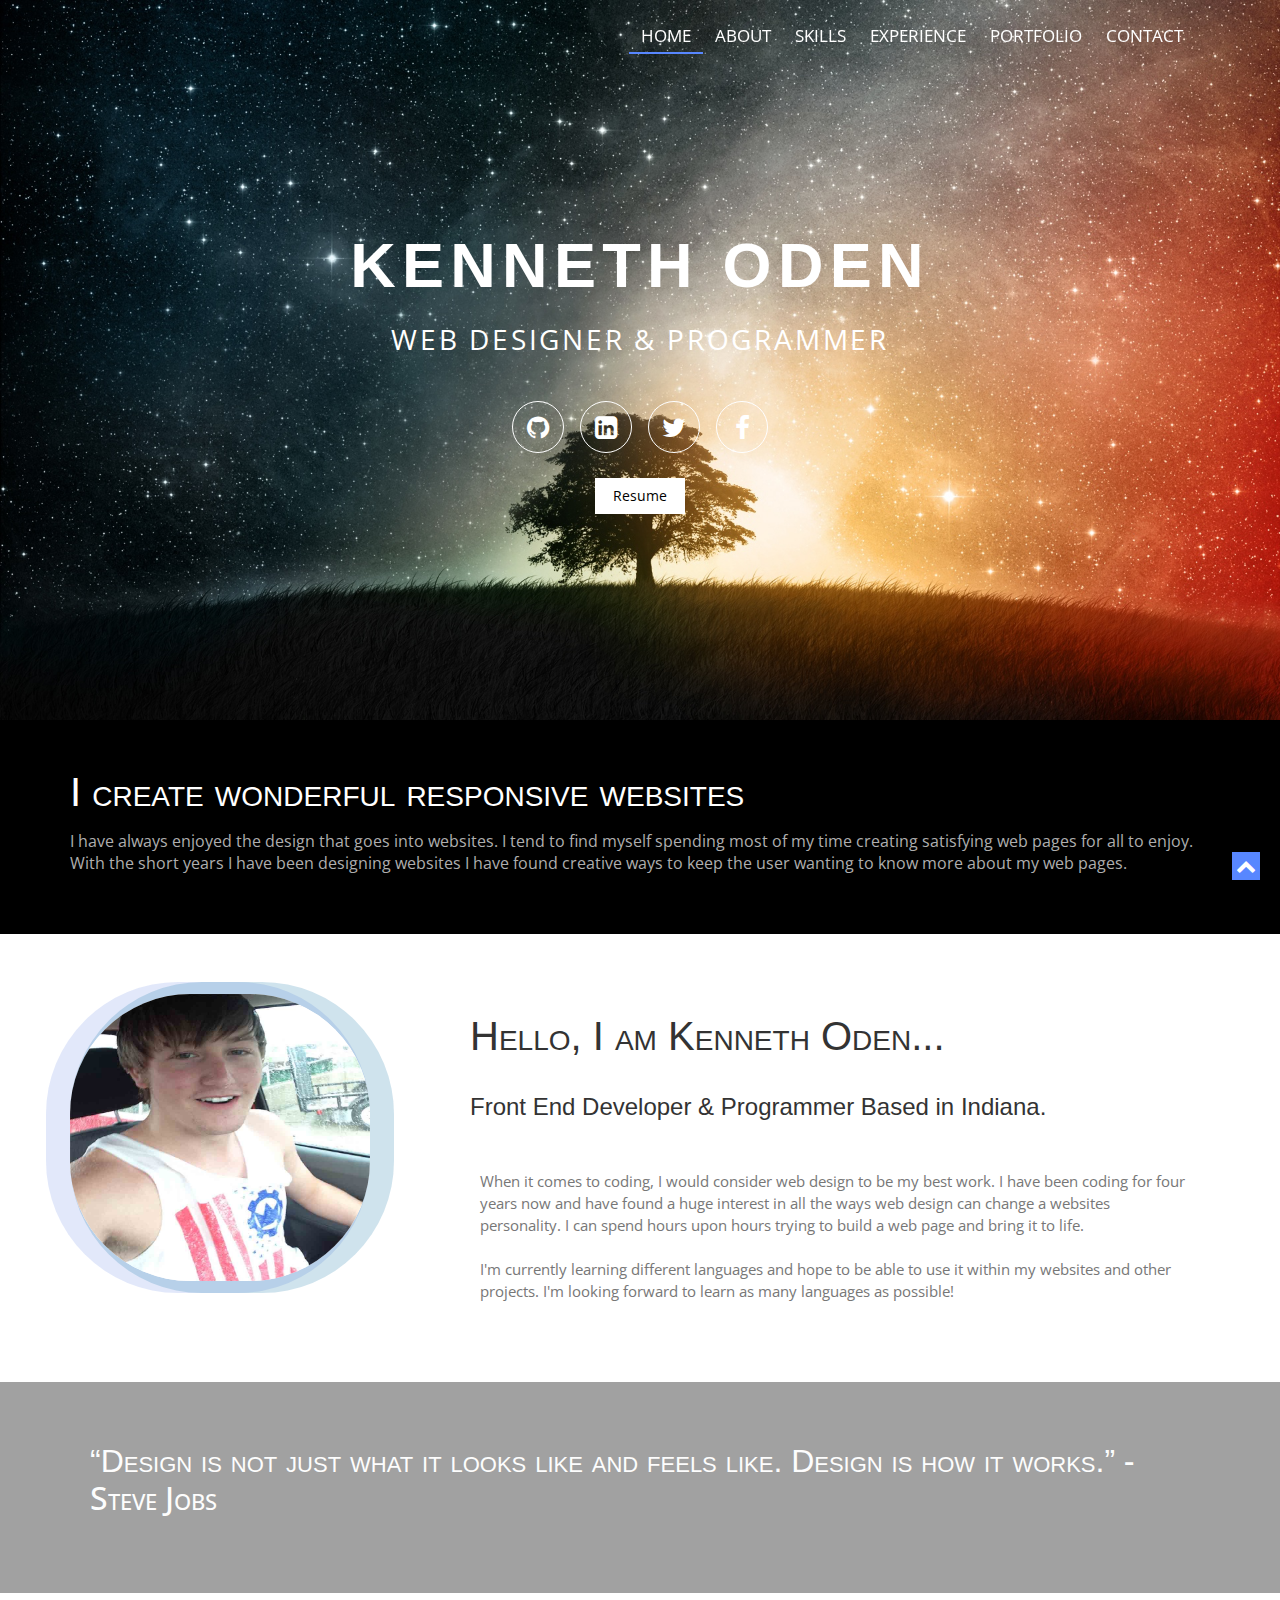
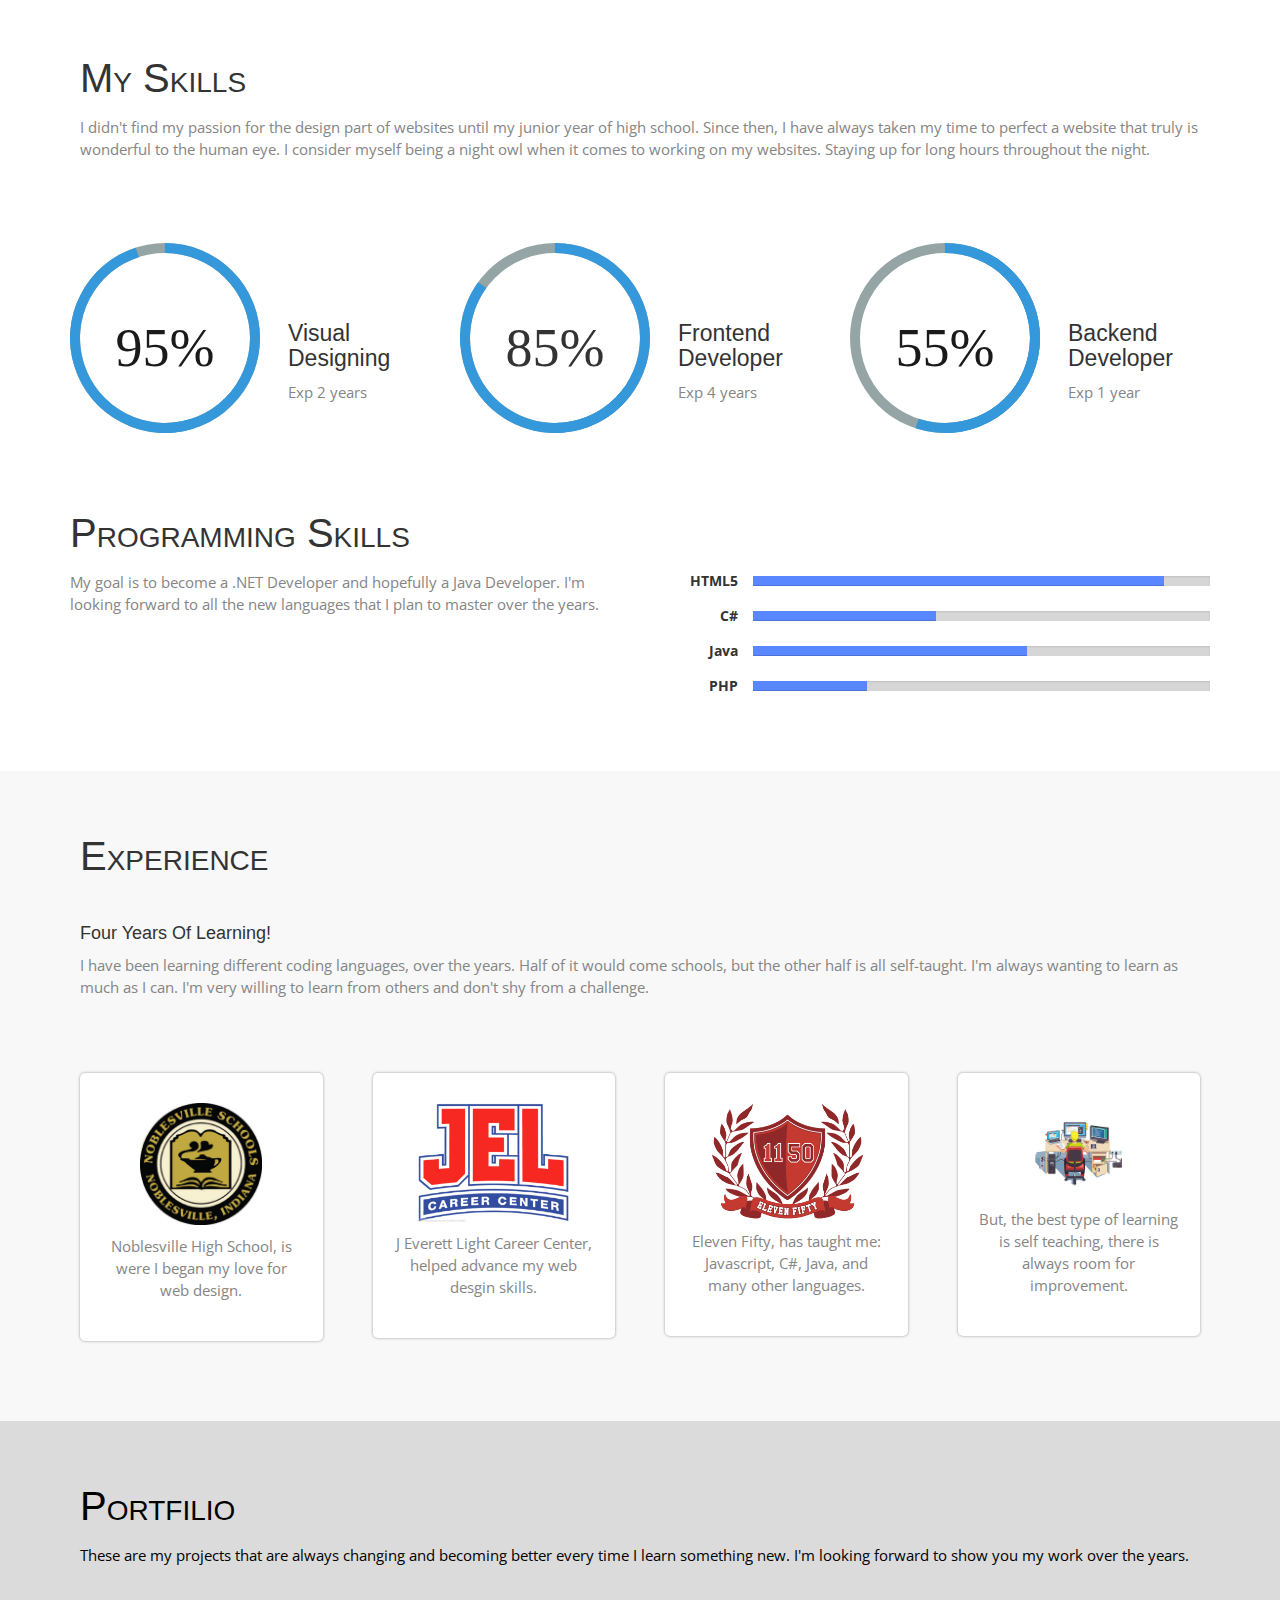
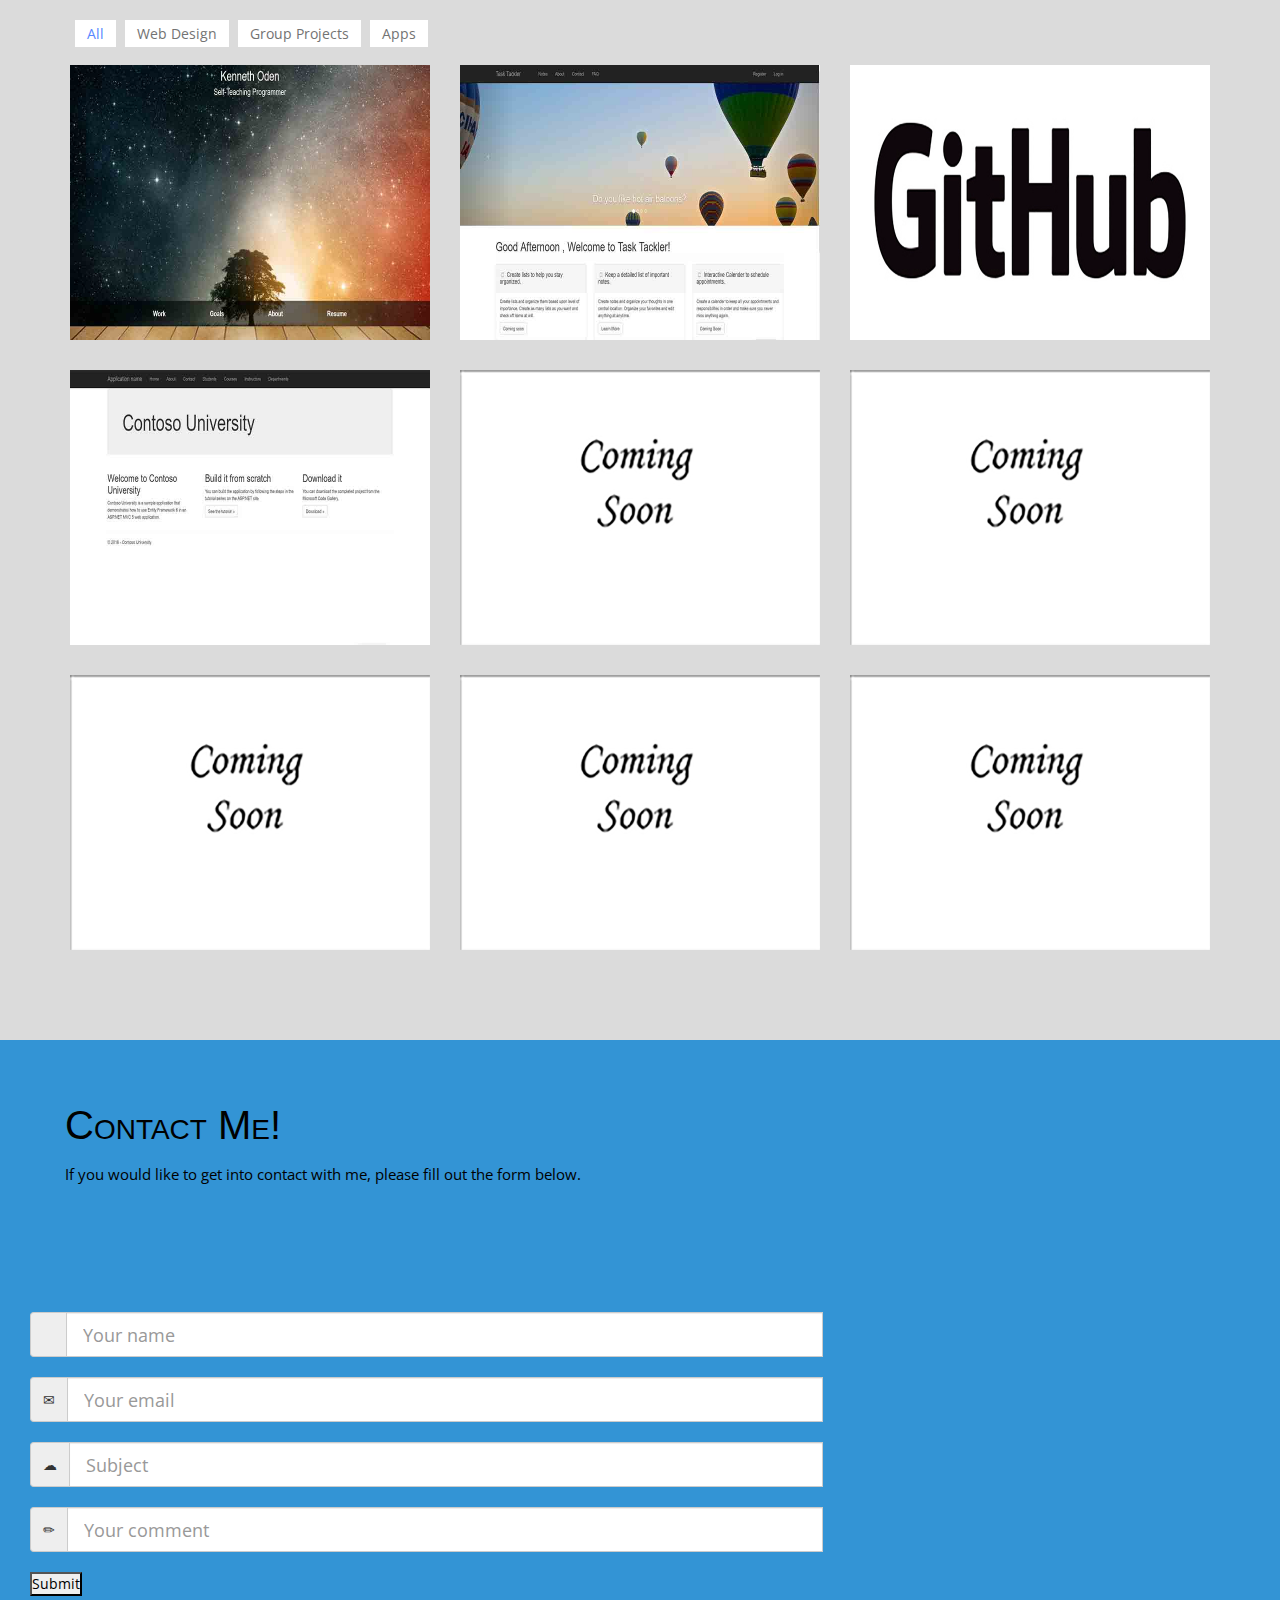
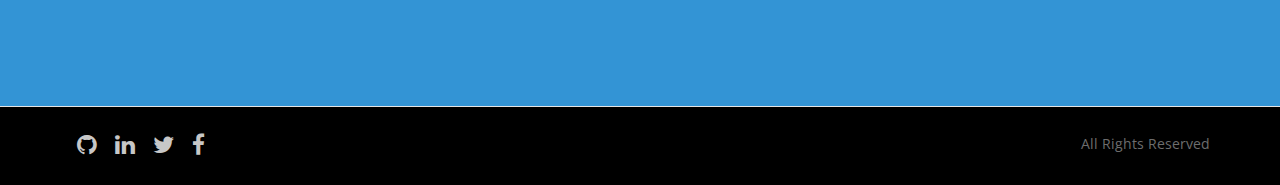
==== commit 253bcfcd: "word&image changes" ====
--- a/index.html
+++ b/index.html
@@ -74,7 +74,7 @@
                        
                     
                 </div>
-                <a href="Kenneth Oden.pdf" class="hireMe" target="_blank">Hire Me</a>
+                <a href="Kenneth Oden.pdf" class="hireMe" target="_blank">Resume</a>
             </div> 
   </div>
   </div>
@@ -229,7 +229,7 @@
 	</div>
 	<div class="col-md-3 col-sm-6">
 		<div class="exp-wrapper">
-			<img src="images/portfolio/MPB.jpg" width="90" alt="Name">
+			<img src="images/portfolio/MPB.jpg" width="95" alt="Name">
 			<h3></h3>
 			<p>But, the best type of learning is self teaching, there is always room for improvement.</p>
 		</div>
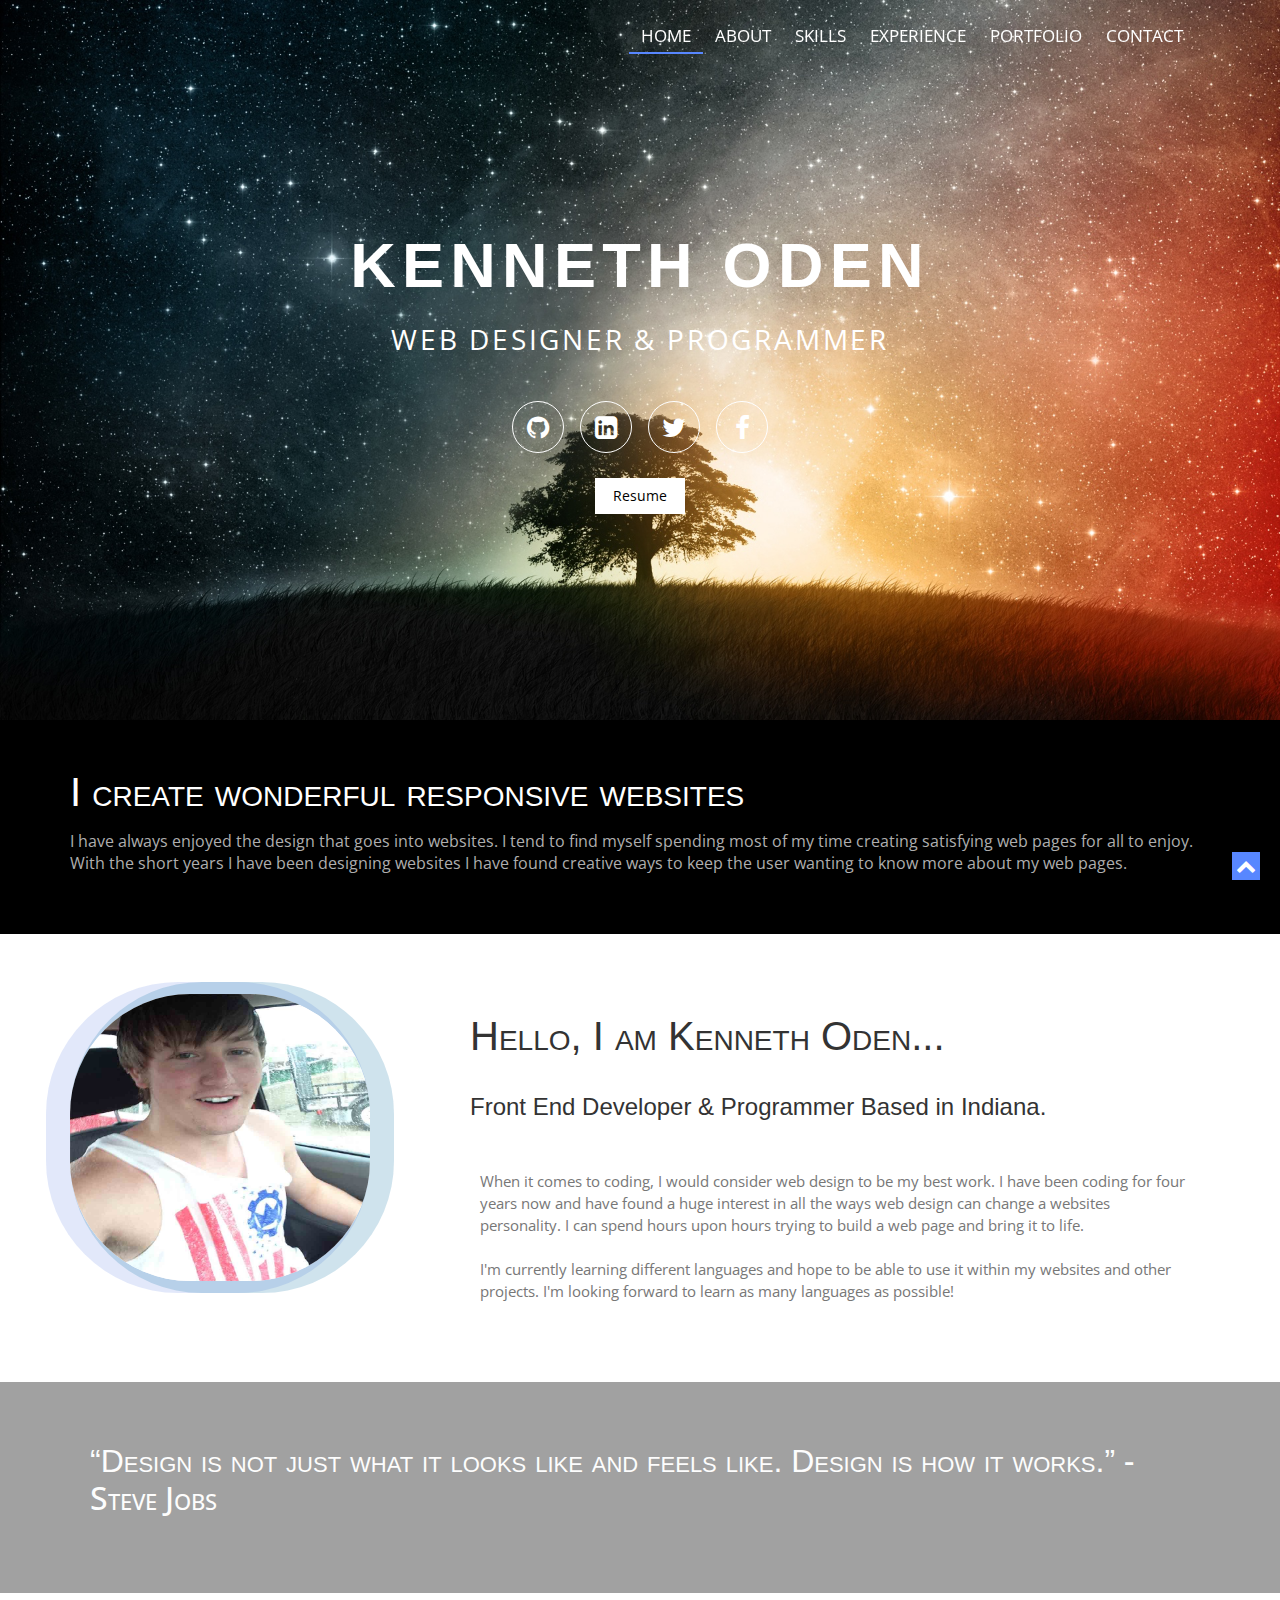
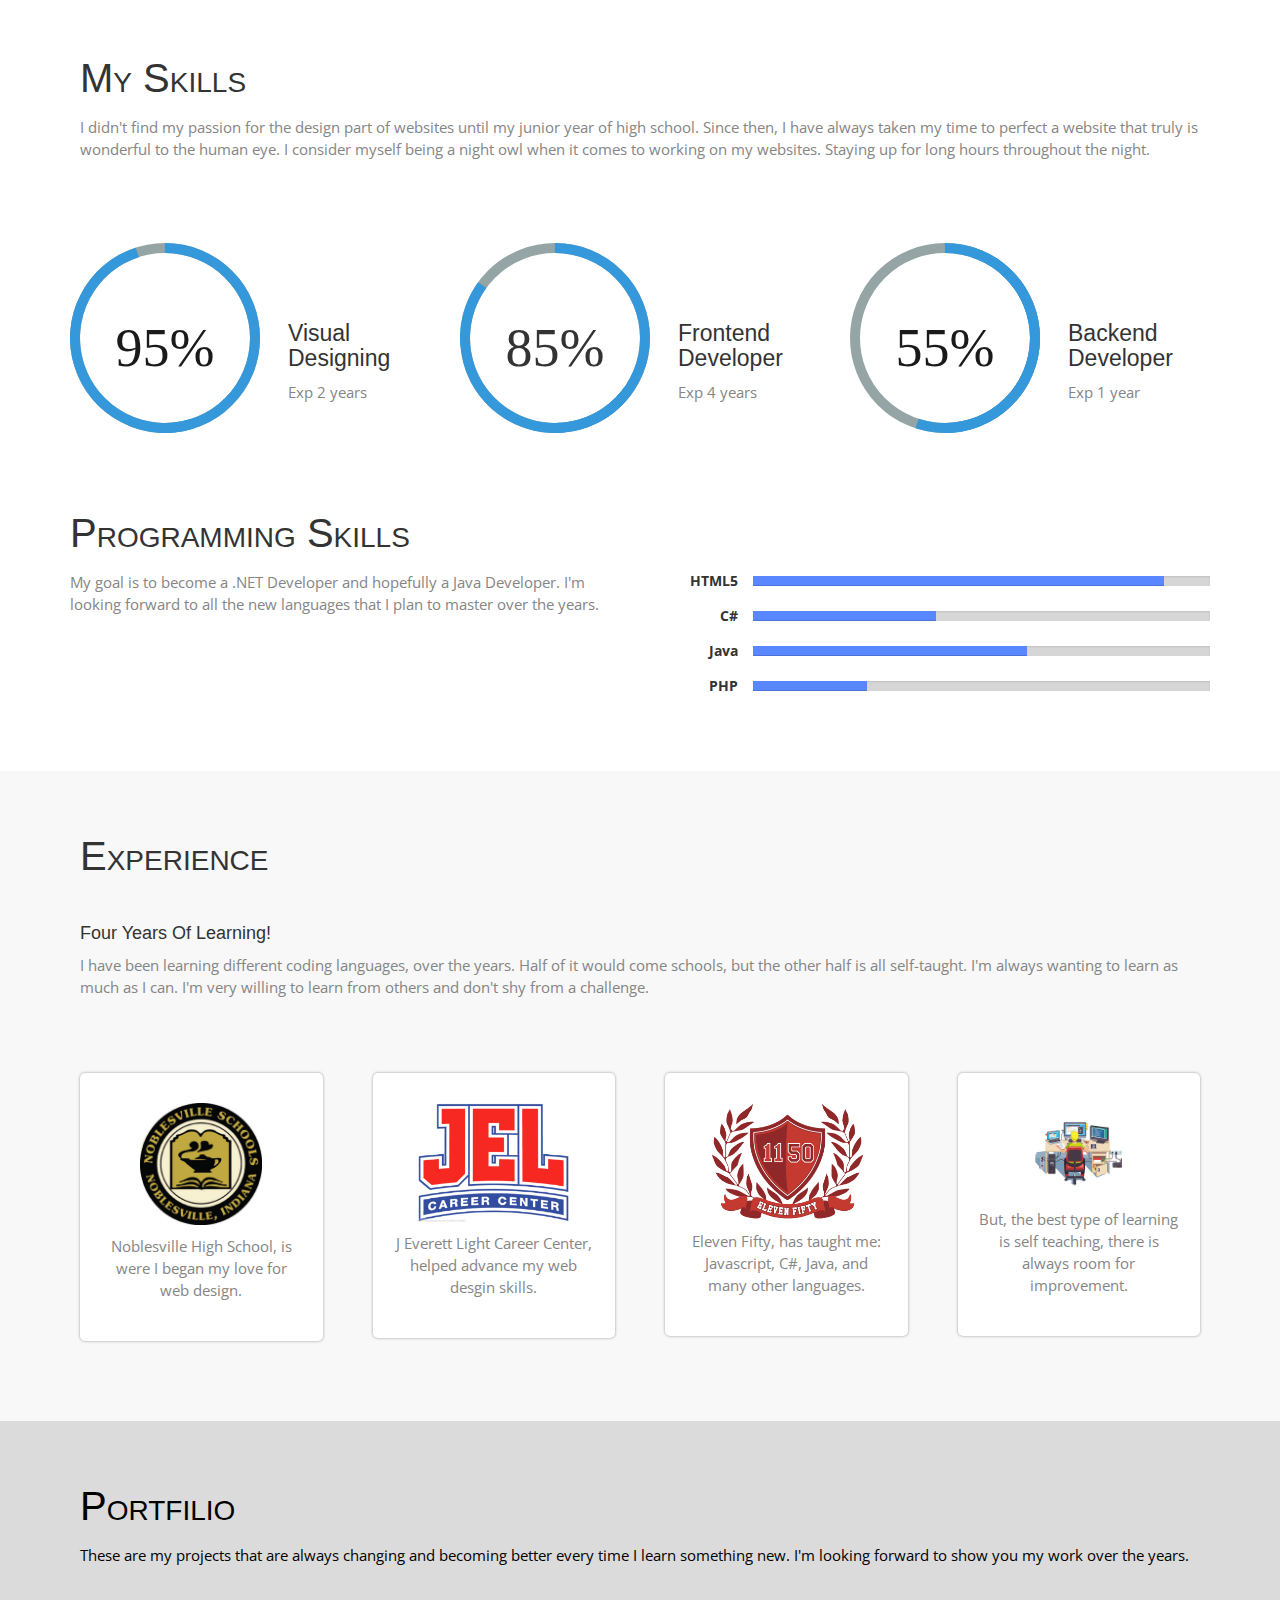
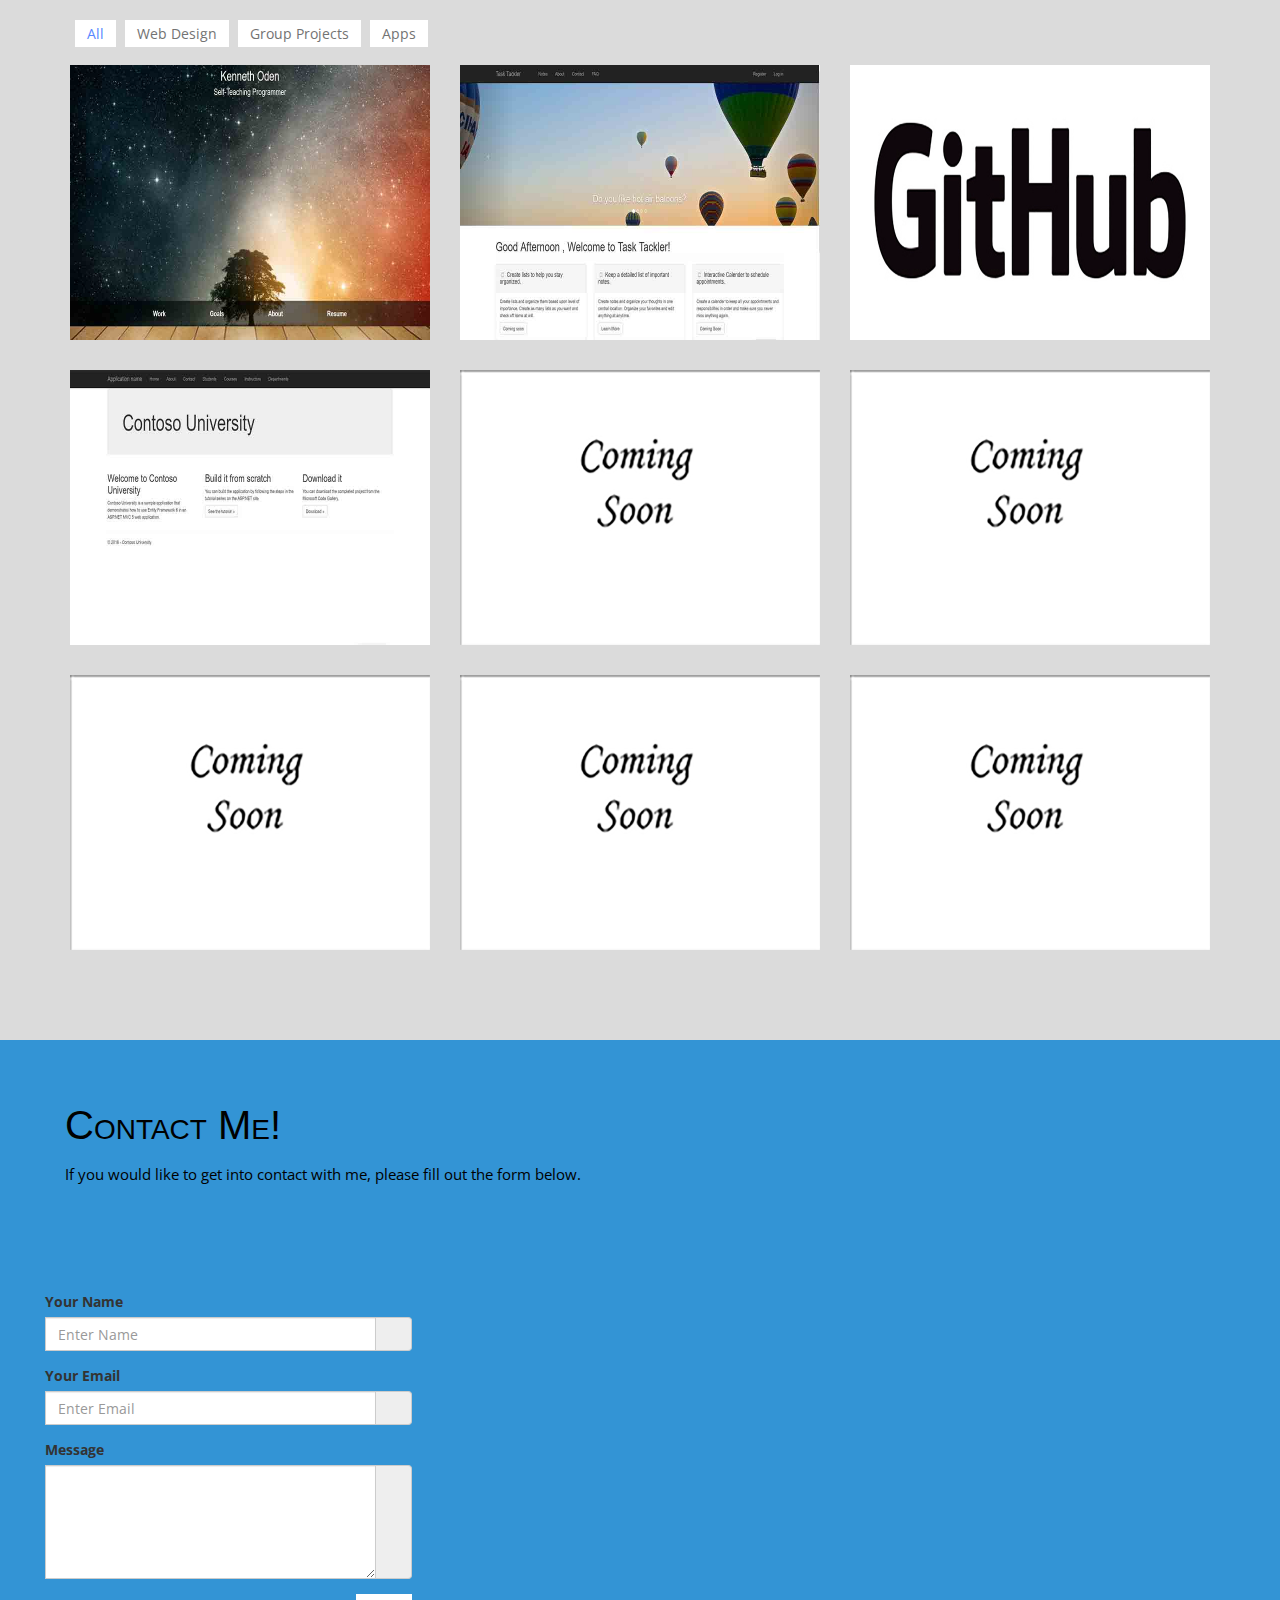
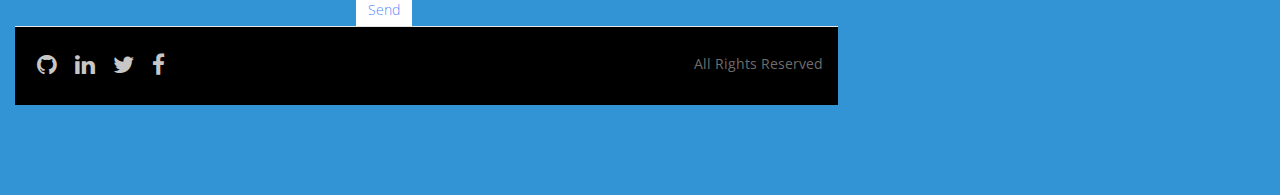
==== commit 568f3616: "forum fixed" ====
--- a/index.html
+++ b/index.html
@@ -372,142 +372,51 @@
                                         
                                         
                                         <a name="contact"></a>
-<div class="container">
+<section>        
+        <div class="container">
 <div class="contact-container">
 ​
-  <form action="https://formspree.io/kenneth.oden23@gmail.com" method="POST">
-​
-    <!--First input group -->
-    <div class="input-group">
-      <div class="input-group-addon"> <span class="glyphicon glyphicon-user"></span> </div>
-      <input type="text" name="name" class="form-control input-lg" placeholder="Your name">
-    </div>
-​
-    <!--Second input group -->
-    <div class="input-group">
-      <div class="input-group-addon"> <span class="glyphicon glyphicon-envelope"></span> </div>
-      <input type="email" name="_replyto" class="form-control input-lg" placeholder="Your email">
-    </div>
-​
-    <!--Third input group -->
-    <div class="input-group">
-      <div class="input-group-addon"> <span class="glyphicon glyphicon-cloud"></span> </div>
-      <input type="text" name="_subject" class="form-control input-lg" placeholder="Subject">
-    </div>
-​
-    <!--Fourth input group -->
-    <div class="input-group">
-      <div class="input-group-addon"> <span class="glyphicon glyphicon-pencil"></span> </div>
-      <input type="note" name="note" class="form-control input-lg" placeholder="Your comment">
-      <!--
-      <textarea class="form-control input-lg" rows="6">Your comment</textarea>-->
-    </div><br>
-​
-    <!--Submit button-->
-    <input type="submit" value="Submit">
-  </form>
+ <div id="contact" class="content-section-a">
+		<div class="container">
+			<div class="row">
+			<form role="form" action="https://formspree.io/Kenneth.oden23@gmail.com" method="post">
+				<div class="col-md-6">
+					<div class="form-group">
+						<label for="InputName">Your Name</label>
+						<div class="input-group">
+							<input type="text" class="form-control" name="InputName" id="InputName" placeholder="Enter Name" required="">
+							<span class="input-group-addon"><i class="glyphicon glyphicon-ok form-control-feedback"></i></span>
+						</div>
+					</div>
+					
+					<div class="form-group">
+						<label for="InputEmail">Your Email</label>
+						<div class="input-group">
+							<input type="email" class="form-control" id="InputEmail" name="_replyto" placeholder="Enter Email" required="">
+							<span class="input-group-addon"><i class="glyphicon glyphicon-ok form-control-feedback"></i></span>
+						</div>
+					</div>
+					
+					<div class="form-group">
+						<label for="InputMessage">Message</label>
+						<div class="input-group">
+							<textarea name="body" id="InputMessage" class="form-control" rows="5" required></textarea>
+							<span class="input-group-addon"><i class="glyphicon glyphicon-ok form-control-feedback"></i></span>
+						</div>
+					</div>
+
+					<input type="submit" name="submit" id="submit" value="Send" class="btn wow tada btn-embossed btn-primary pull-right animated animated" style="visibility: visible;">
+				</div>
+			</form>
 ​
 </div>
 </div>
                                         
                                         
                                         
-         <!--<form action="https://formspree.io/Kenneth.Oden23@gmail.com"
-      method="POST">
-		<div class="control-group">
-		<div class="controls">
-    <input type="text" class="form-control" 
-		placeholder="Full Name" id="name" required
-		data-validation-required-message="Please enter your name" name="sentMessage" id="contactForm"  novalidate/><br>
-
-		<p class="help-block"></p>
-		</div>
-		</div> 	
-		<div class="control-group">
-		<div class="controls">
-
-    <input type="email" class="form-control" placeholder="Email" 
-		id="email" required
-		data-validation-required-message="Please enter your email" /><br>
-
-		</div>
-		</div> 	
-
-		<div class="control-group">
-		<div class="controls">
-
-        <textarea rows="5" cols="100" class="form-control" 
-		placeholder="Message" id="message" required
-		data-validation-required-message="Please enter your message" minlength="5" 
-		data-validation-minlength-message="Min 5 characters" 
-		maxlength="999" style="resize:none"></textarea><br>
-
-    </div>
-		</div> 		 
-		<div id="success"> </div> <!--For success/fail messages -->
-		<!--<button type="submit" class="btn btn-primary pull-right">Send</button><br />
-		</form></div> 
-      <div class="col-sm-4">
-      </div>
+        
     </div> 
-  </div>-->
-  <!--/.container--> 
-                           
-                                        
-                                        
-                                        
-                                        
-                                        
-                                        
-		<!--<form action="https://formspree.io/your@email.com"
-      method="POST">
-    <input type="text" class="form-control" 
-		placeholder="Full Name" id="name" required
-		data-validation-required-message="Please enter your name" /><br>
-    <input type="email" class="form-control" placeholder="Email" 
-		id="email" required
-		data-validation-required-message="Please enter your email" /><br>
-        <textarea rows="5" cols="100" class="form-control" 
-		placeholder="Message" id="message" required
-		data-validation-required-message="Please enter your message" minlength="5" 
-		data-validation-minlength-message="Min 5 characters" 
-		maxlength="999" style="resize:none"></textarea><br>
-
-    <button type="submit" class="btn btn-primary pull-right">Send</button>
-</form>
-        
-        <form name="sentMessage" id="contactForm"  novalidate> 
-		<div class="control-group">
-		<div class="controls">
-		<input type="text" class="form-control" 
-		placeholder="Full Name" id="name" required
-		data-validation-required-message="Please enter your name" />
-		<p class="help-block"></p>
-		</div>
-		</div> 	
-		<div class="control-group">
-		<div class="controls">
-		<input type="email" class="form-control" placeholder="Email" 
-		id="email" required
-		data-validation-required-message="Please enter your email" />
-		</div>
-		</div> 	
-
-		<div class="control-group">
-		<div class="controls">
-		<textarea rows="5" cols="100" class="form-control" 
-		placeholder="Message" id="message" required
-		data-validation-required-message="Please enter your message" minlength="5" 
-		data-validation-minlength-message="Min 5 characters" 
-		maxlength="999" style="resize:none"></textarea>
-		</div>
-		</div> 		 
-		<div id="success"> </div> <!-- For success/fail messages 
-		<button type="submit" class="btn btn-primary pull-right">Send</button><br />
-		</form></div> 
-      <div class="col-sm-4">
-      </div>-->
-    </div> 
+  </div>
   </div>
   <!--/.container--> 
 </section>
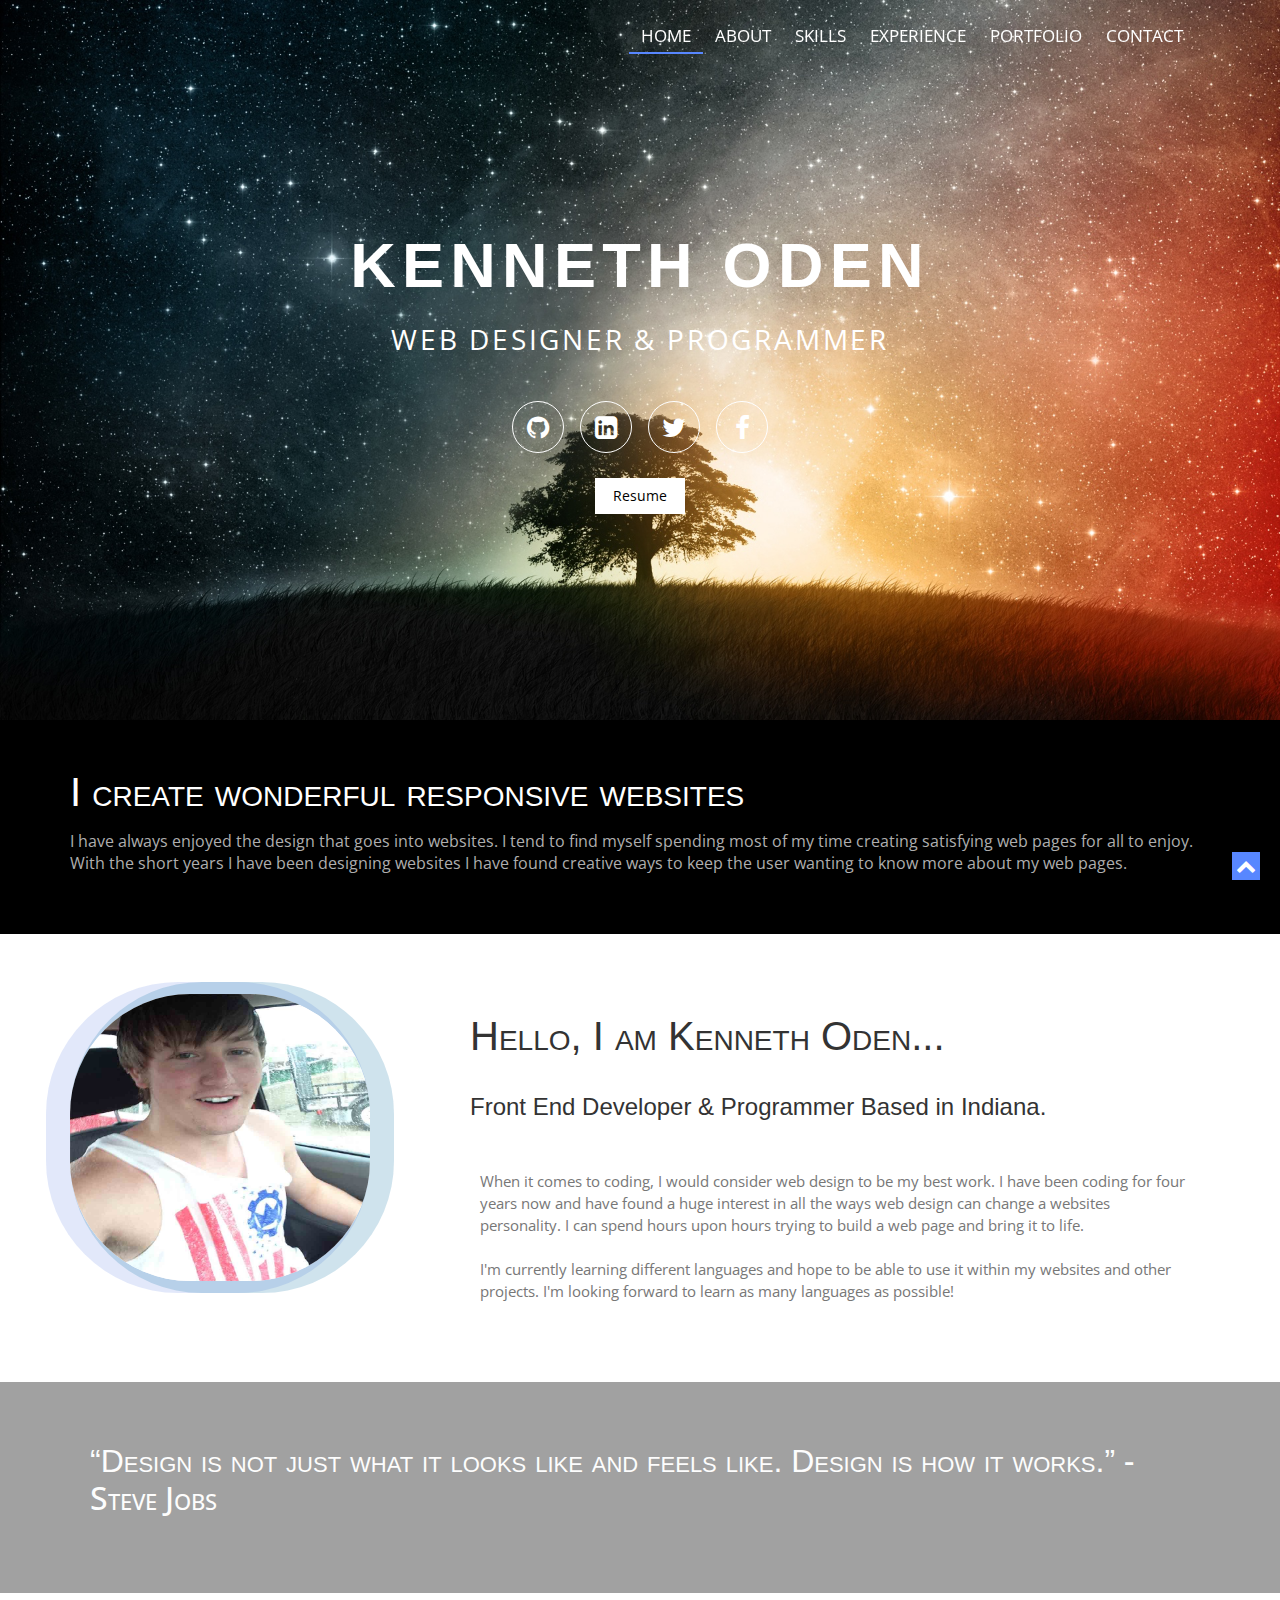
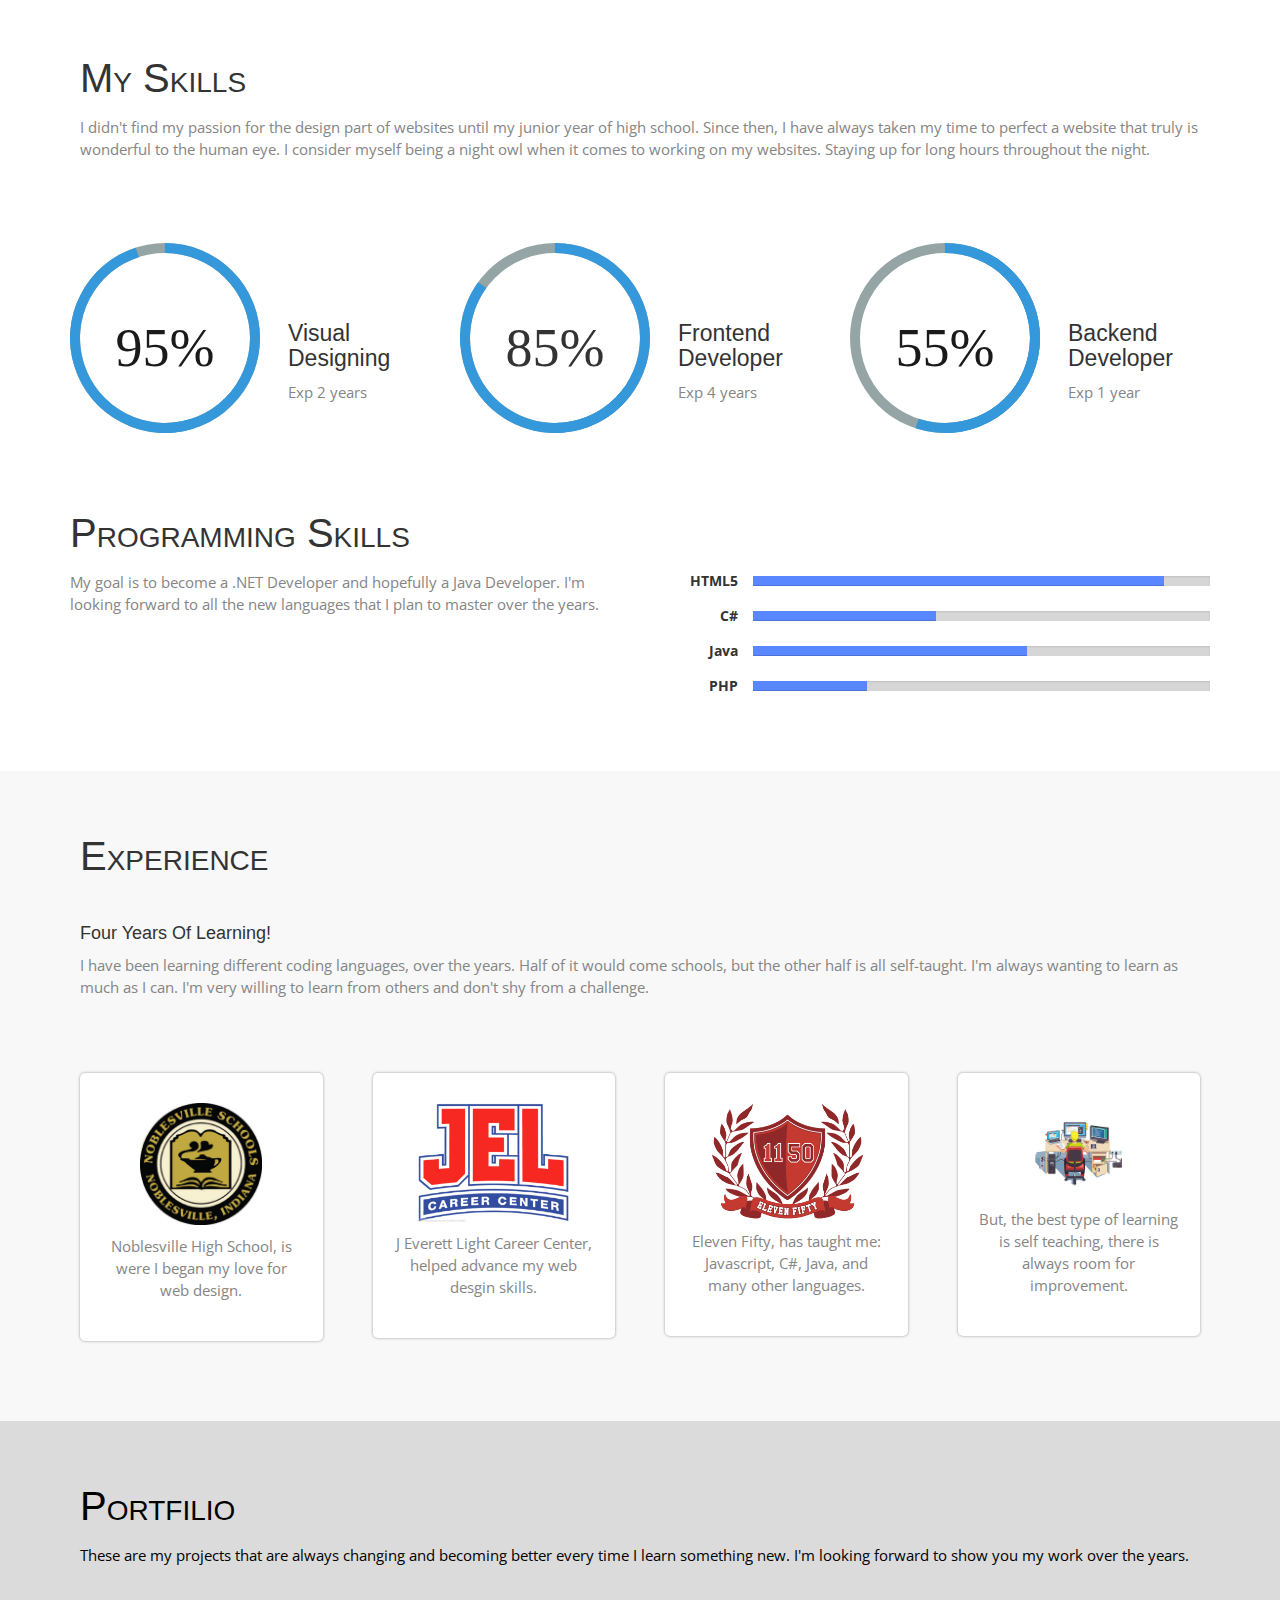
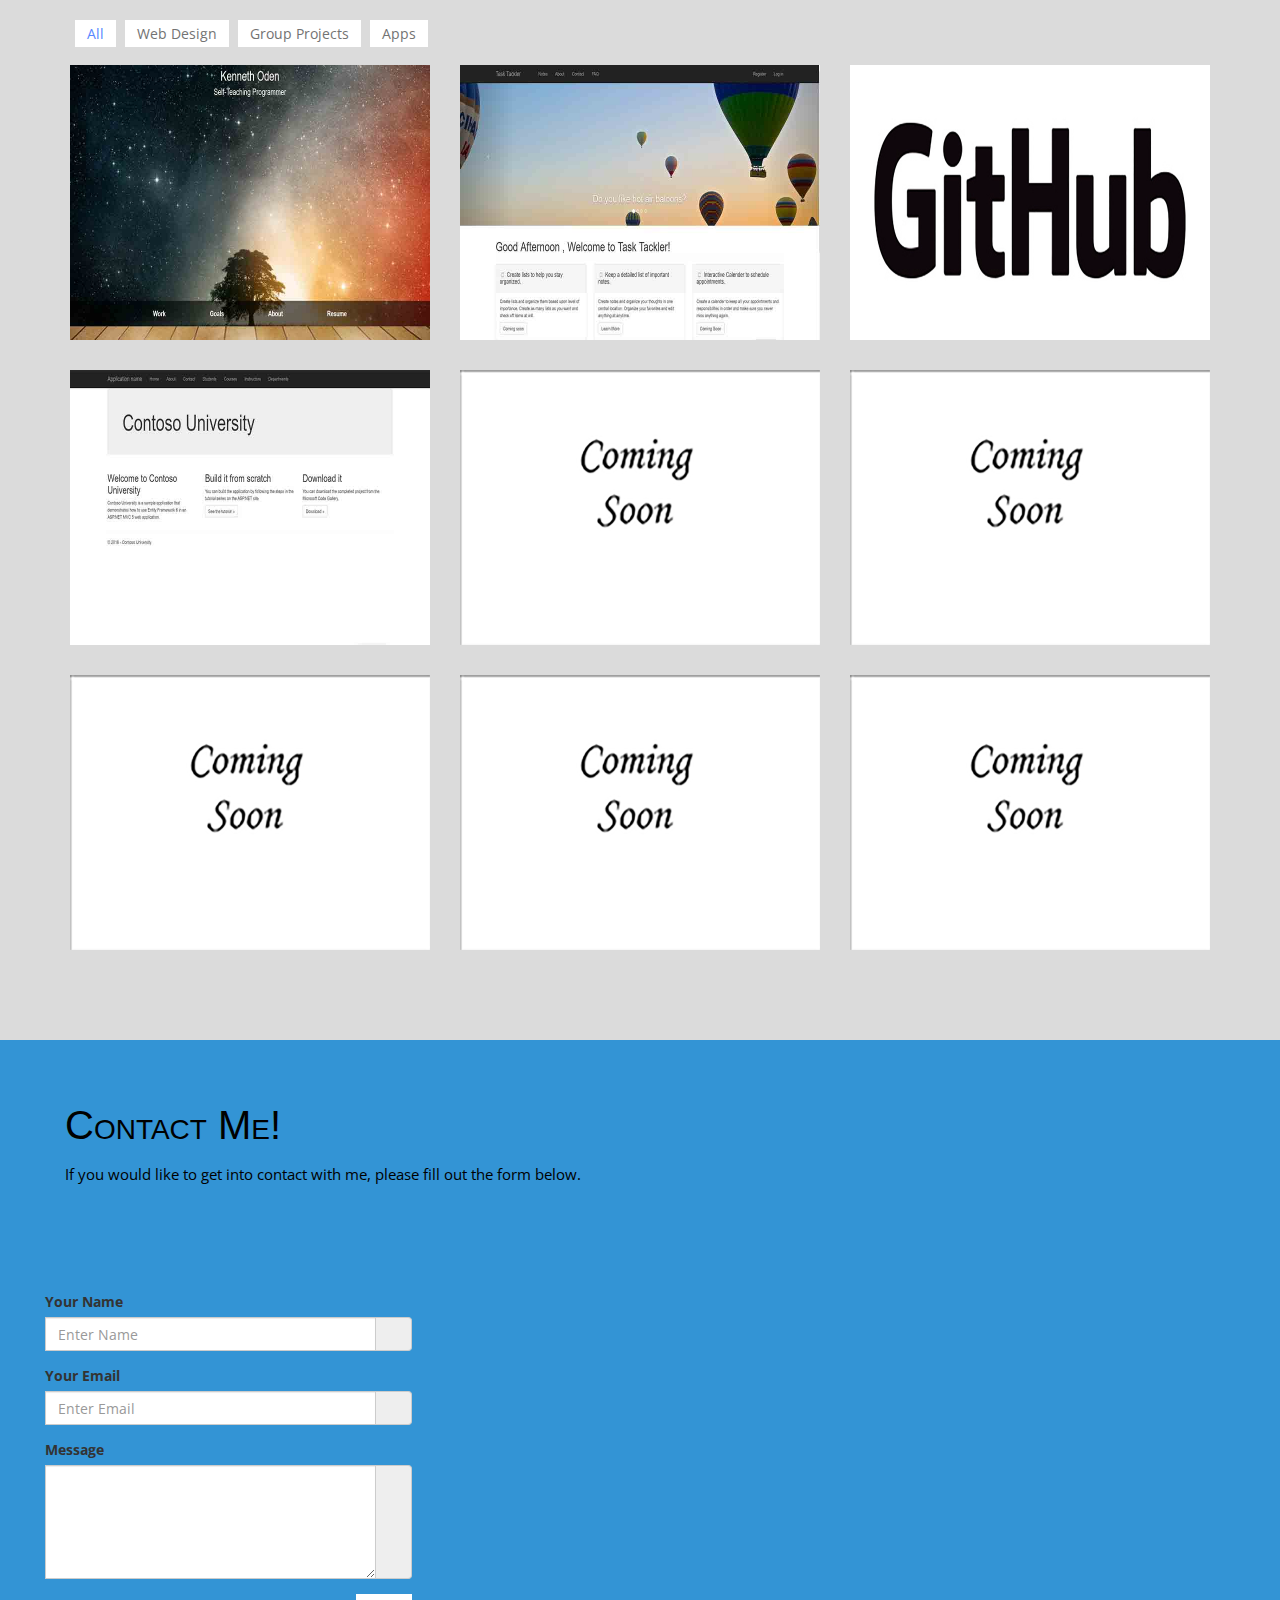
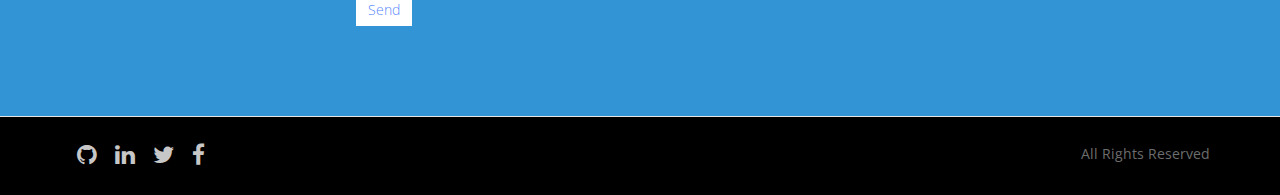
==== commit ec297b94: "redo Contact" ====
--- a/index.html
+++ b/index.html
@@ -372,13 +372,15 @@
                                         
                                         
                                         <a name="contact"></a>
-<section>        
-        <div class="container">
+<div class="container">
 <div class="contact-container">
 ​
  <div id="contact" class="content-section-a">
 		<div class="container">
 			<div class="row">
+			
+			
+			
 			<form role="form" action="https://formspree.io/Kenneth.oden23@gmail.com" method="post">
 				<div class="col-md-6">
 					<div class="form-group">
@@ -417,7 +419,6 @@
         
     </div> 
   </div>
-  </div>
   <!--/.container--> 
 </section>
 
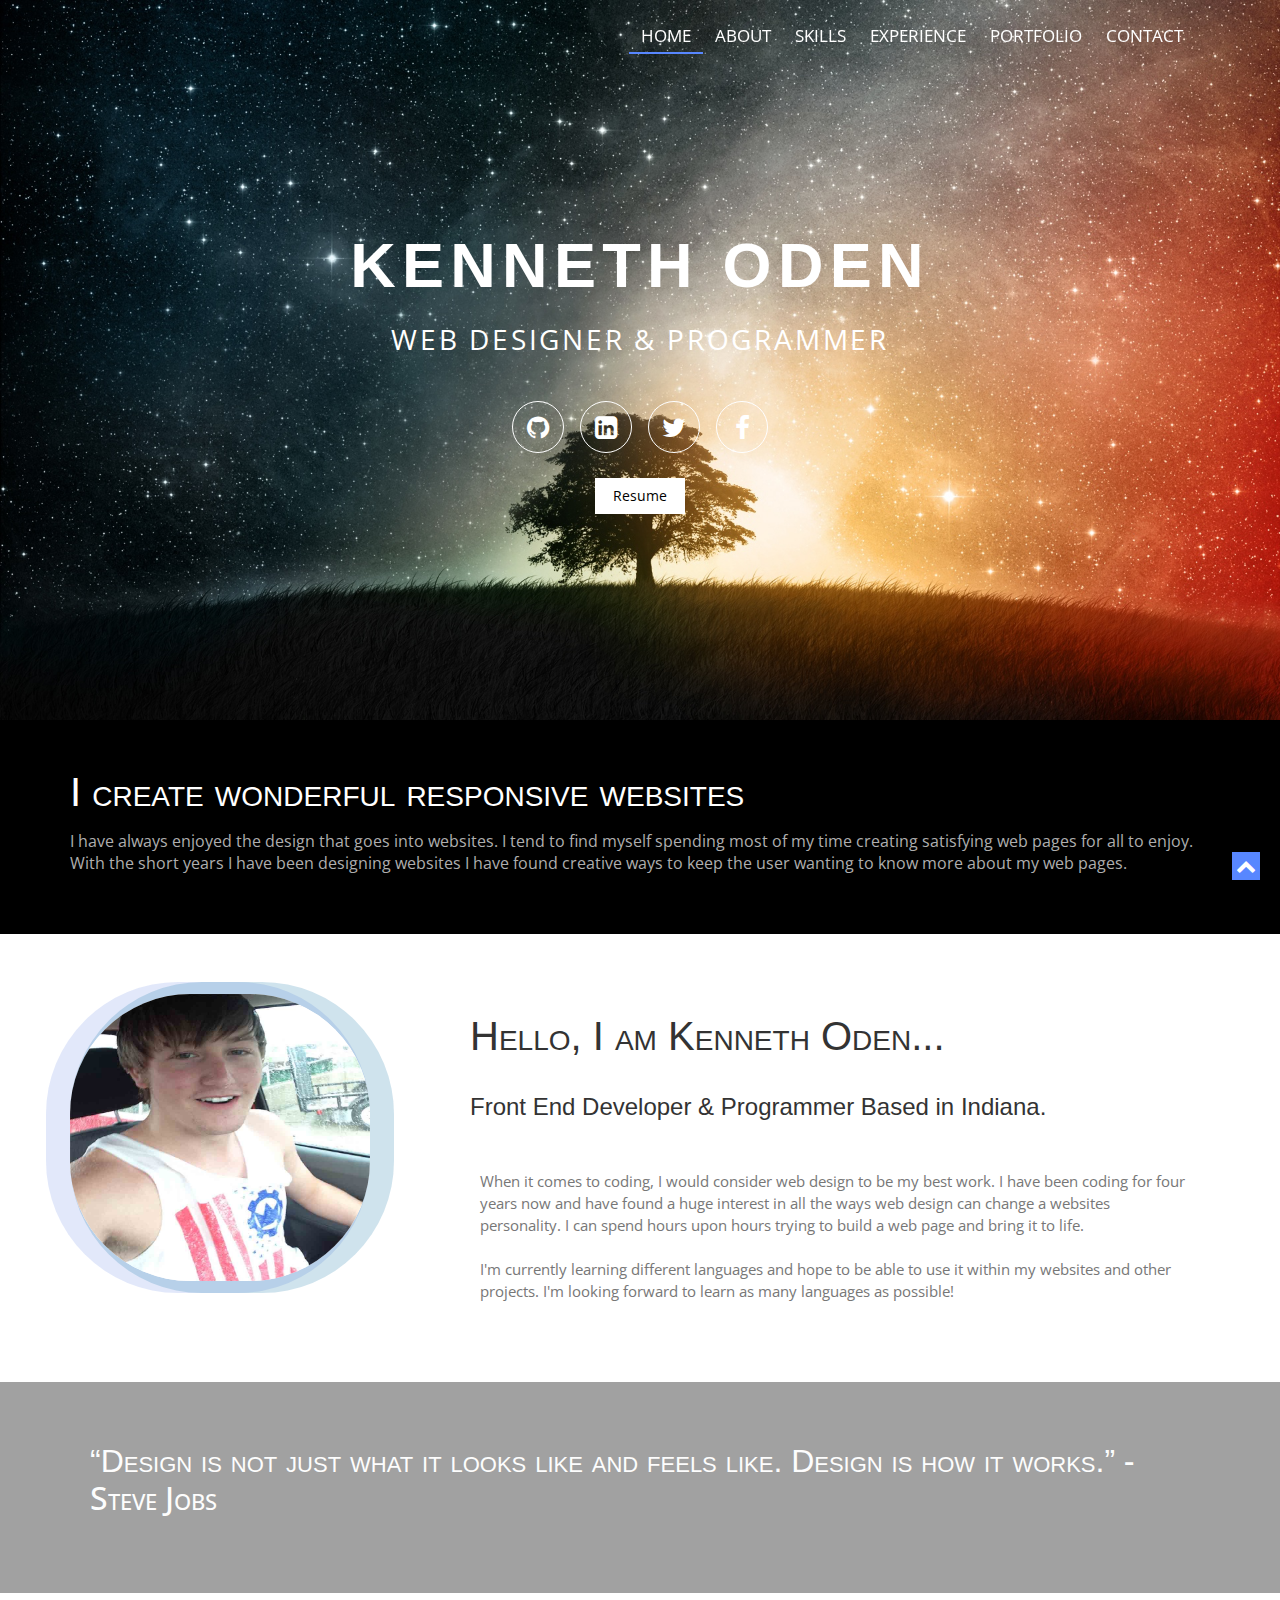
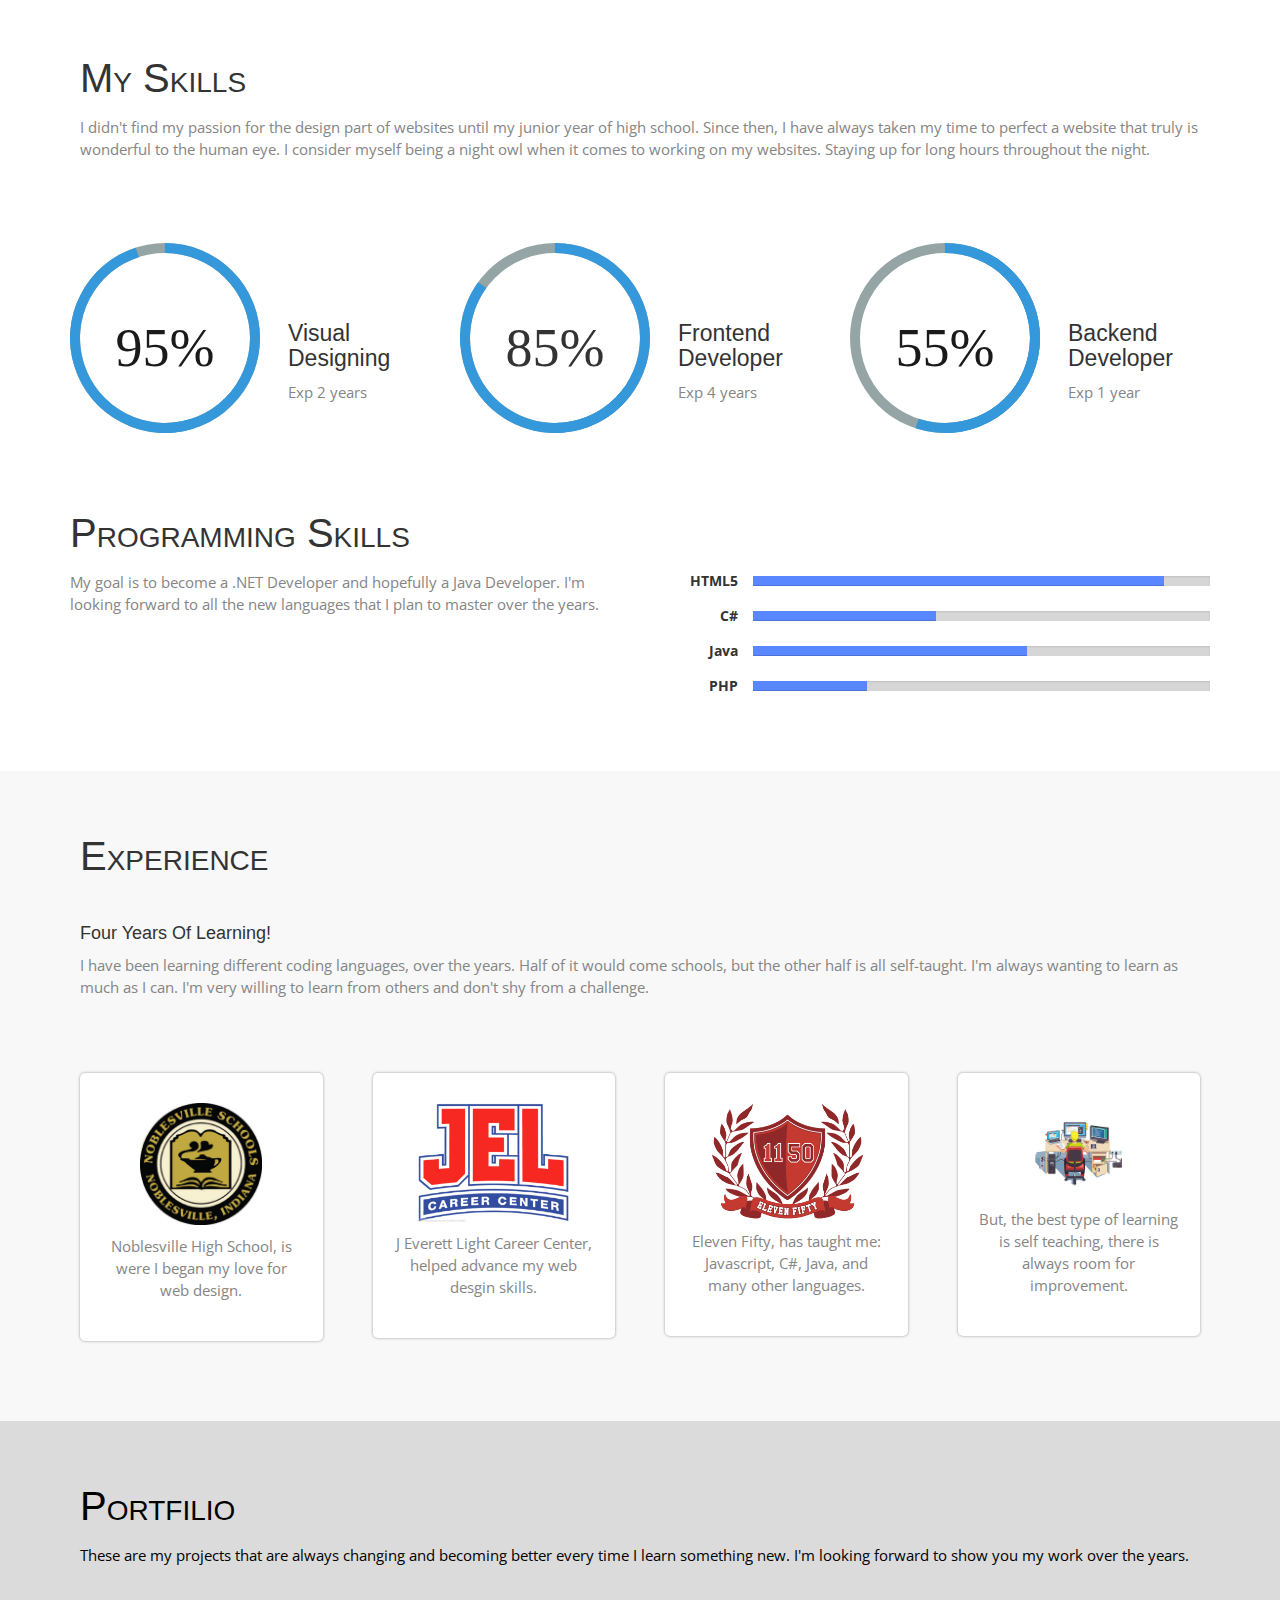
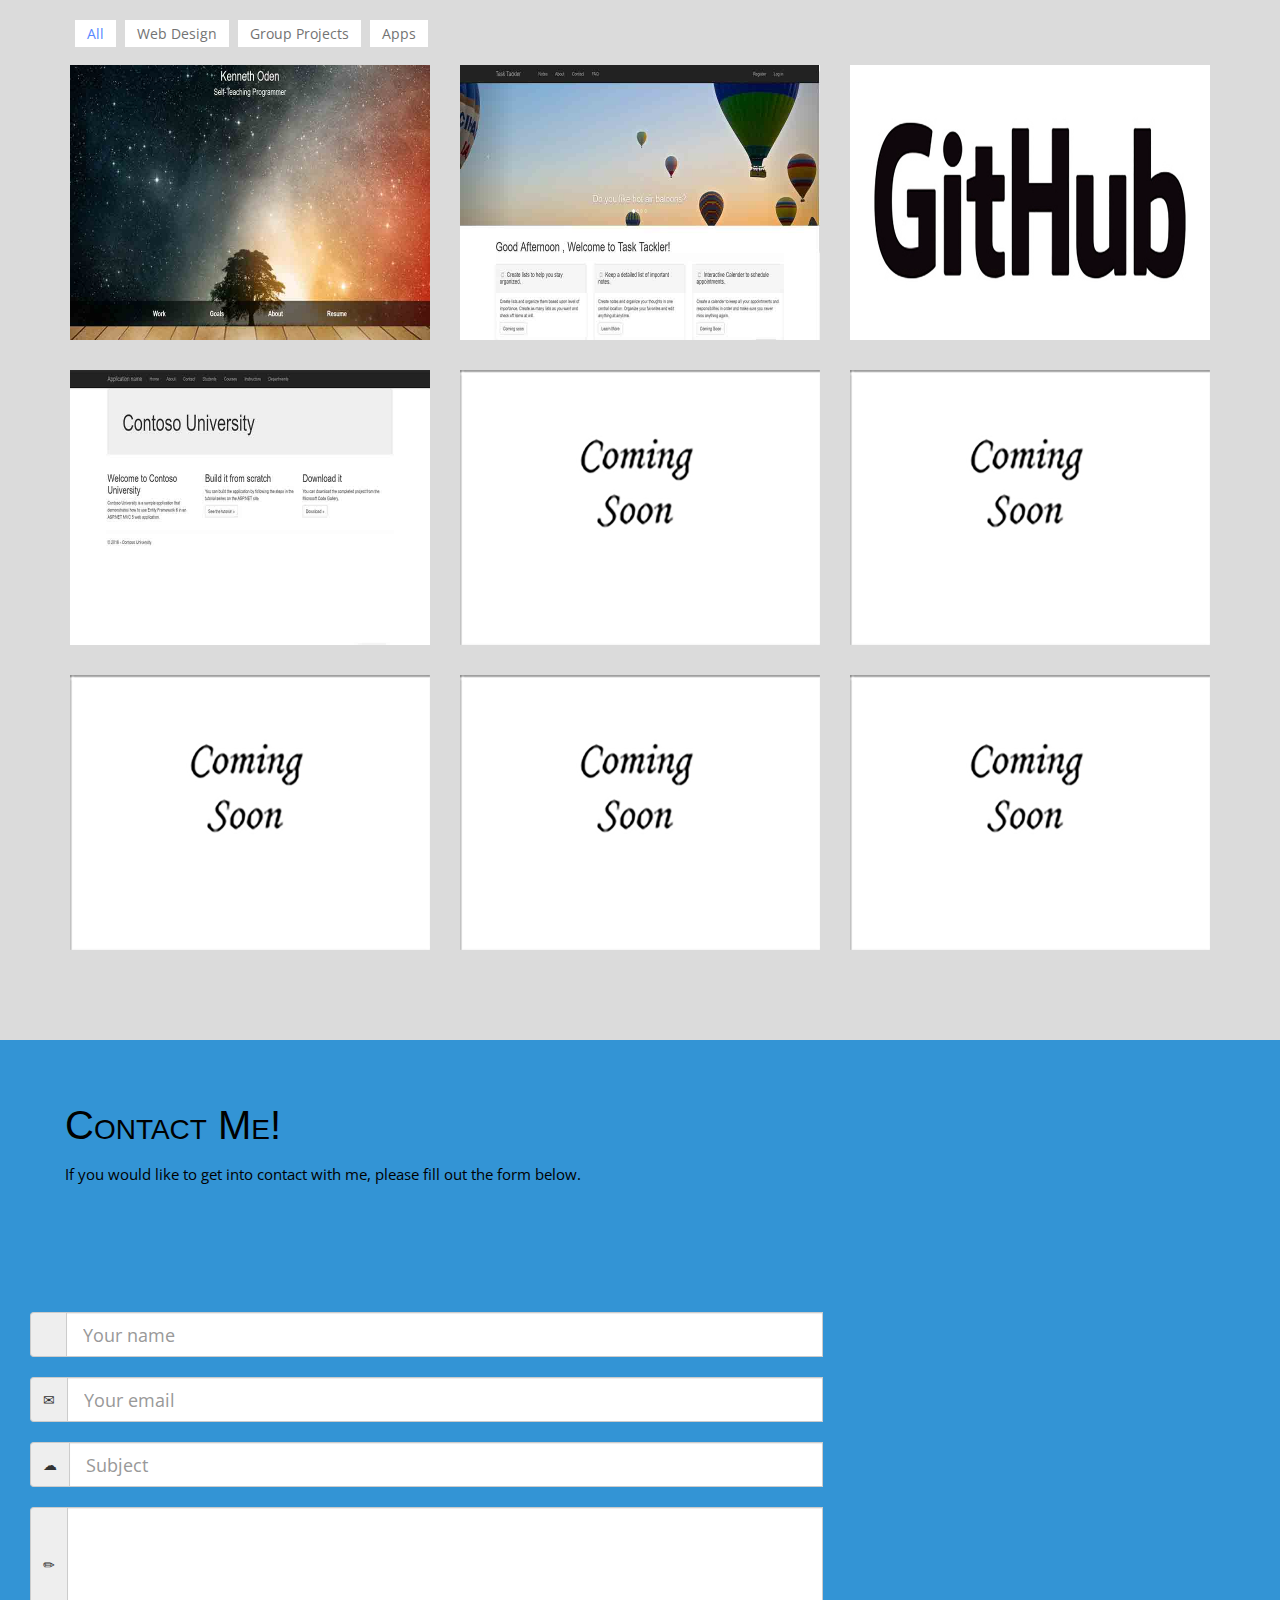
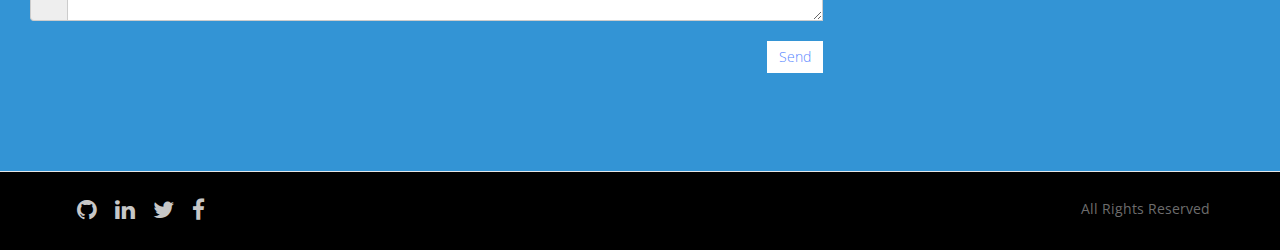
==== commit 38278259: "testing" ====
--- a/index.html
+++ b/index.html
@@ -375,48 +375,136 @@
 <div class="container">
 <div class="contact-container">
 ​
- <div id="contact" class="content-section-a">
-		<div class="container">
-			<div class="row">
-			
-			
-			
-			<form role="form" action="https://formspree.io/Kenneth.oden23@gmail.com" method="post">
-				<div class="col-md-6">
-					<div class="form-group">
-						<label for="InputName">Your Name</label>
-						<div class="input-group">
-							<input type="text" class="form-control" name="InputName" id="InputName" placeholder="Enter Name" required="">
-							<span class="input-group-addon"><i class="glyphicon glyphicon-ok form-control-feedback"></i></span>
-						</div>
-					</div>
-					
-					<div class="form-group">
-						<label for="InputEmail">Your Email</label>
-						<div class="input-group">
-							<input type="email" class="form-control" id="InputEmail" name="_replyto" placeholder="Enter Email" required="">
-							<span class="input-group-addon"><i class="glyphicon glyphicon-ok form-control-feedback"></i></span>
-						</div>
-					</div>
-					
-					<div class="form-group">
-						<label for="InputMessage">Message</label>
-						<div class="input-group">
-							<textarea name="body" id="InputMessage" class="form-control" rows="5" required></textarea>
-							<span class="input-group-addon"><i class="glyphicon glyphicon-ok form-control-feedback"></i></span>
-						</div>
-					</div>
-
-					<input type="submit" name="submit" id="submit" value="Send" class="btn wow tada btn-embossed btn-primary pull-right animated animated" style="visibility: visible;">
-				</div>
-			</form>
+  <form action="https://formspree.io/buckley183@gmail.com" method="POST">
+​
+    <!--First input group -->
+    <div class="input-group">
+      <div class="input-group-addon"> <span class="glyphicon glyphicon-user"></span> </div>
+      <input type="text" name="name" class="form-control input-lg" placeholder="Your name">
+    </div>
+​
+    <!--Second input group -->
+    <div class="input-group">
+      <div class="input-group-addon"> <span class="glyphicon glyphicon-envelope"></span> </div>
+      <input type="email" name="_replyto" class="form-control input-lg" placeholder="Your email">
+    </div>
+​
+    <!--Third input group -->
+    <div class="input-group">
+      <div class="input-group-addon"> <span class="glyphicon glyphicon-cloud"></span> </div>
+      <input type="text" name="_subject" class="form-control input-lg" placeholder="Subject">
+    </div>
+​
+    <!--Fourth input group -->
+    <div class="input-group">
+      <div class="input-group-addon"> <span class="glyphicon glyphicon-pencil"></span> </div>
+      <textarea name="body" id="InputMessage" class="form-control" rows="5" required></textarea>
+    </div><br>
+​
+    <!--Submit button-->
+<input type="submit" name="submit" id="submit" value="Send" class="btn wow tada btn-embossed btn-primary pull-right">
+  </form>
 ​
 </div>
 </div>
                                         
                                         
                                         
+         <!--<form action="https://formspree.io/Kenneth.Oden23@gmail.com"
+      method="POST">
+		<div class="control-group">
+		<div class="controls">
+    <input type="text" class="form-control" 
+		placeholder="Full Name" id="name" required
+		data-validation-required-message="Please enter your name" name="sentMessage" id="contactForm"  novalidate/><br>
+
+		<p class="help-block"></p>
+		</div>
+		</div> 	
+		<div class="control-group">
+		<div class="controls">
+
+    <input type="email" class="form-control" placeholder="Email" 
+		id="email" required
+		data-validation-required-message="Please enter your email" /><br>
+
+		</div>
+		</div> 	
+
+		<div class="control-group">
+		<div class="controls">
+
+        <textarea rows="5" cols="100" class="form-control" 
+		placeholder="Message" id="message" required
+		data-validation-required-message="Please enter your message" minlength="5" 
+		data-validation-minlength-message="Min 5 characters" 
+		maxlength="999" style="resize:none"></textarea><br>
+
+    </div>
+		</div> 		 
+		<div id="success"> </div> <!--For success/fail messages -->
+		<!--<button type="submit" class="btn btn-primary pull-right">Send</button><br />
+		</form></div> 
+      <div class="col-sm-4">
+      </div>
+    </div> 
+  </div>-->
+  <!--/.container--> 
+                           
+                                        
+                                        
+                                        
+                                        
+                                        
+                                        
+		<!--<form action="https://formspree.io/your@email.com"
+      method="POST">
+    <input type="text" class="form-control" 
+		placeholder="Full Name" id="name" required
+		data-validation-required-message="Please enter your name" /><br>
+    <input type="email" class="form-control" placeholder="Email" 
+		id="email" required
+		data-validation-required-message="Please enter your email" /><br>
+        <textarea rows="5" cols="100" class="form-control" 
+		placeholder="Message" id="message" required
+		data-validation-required-message="Please enter your message" minlength="5" 
+		data-validation-minlength-message="Min 5 characters" 
+		maxlength="999" style="resize:none"></textarea><br>
+
+    <button type="submit" class="btn btn-primary pull-right">Send</button>
+</form>
         
+        <form name="sentMessage" id="contactForm"  novalidate> 
+		<div class="control-group">
+		<div class="controls">
+		<input type="text" class="form-control" 
+		placeholder="Full Name" id="name" required
+		data-validation-required-message="Please enter your name" />
+		<p class="help-block"></p>
+		</div>
+		</div> 	
+		<div class="control-group">
+		<div class="controls">
+		<input type="email" class="form-control" placeholder="Email" 
+		id="email" required
+		data-validation-required-message="Please enter your email" />
+		</div>
+		</div> 	
+
+		<div class="control-group">
+		<div class="controls">
+		<textarea rows="5" cols="100" class="form-control" 
+		placeholder="Message" id="message" required
+		data-validation-required-message="Please enter your message" minlength="5" 
+		data-validation-minlength-message="Min 5 characters" 
+		maxlength="999" style="resize:none"></textarea>
+		</div>
+		</div> 		 
+		<div id="success"> </div> <!-- For success/fail messages 
+		<button type="submit" class="btn btn-primary pull-right">Send</button><br />
+		</form></div> 
+      <div class="col-sm-4">
+      </div>-->
     </div> 
   </div>
   <!--/.container--> 
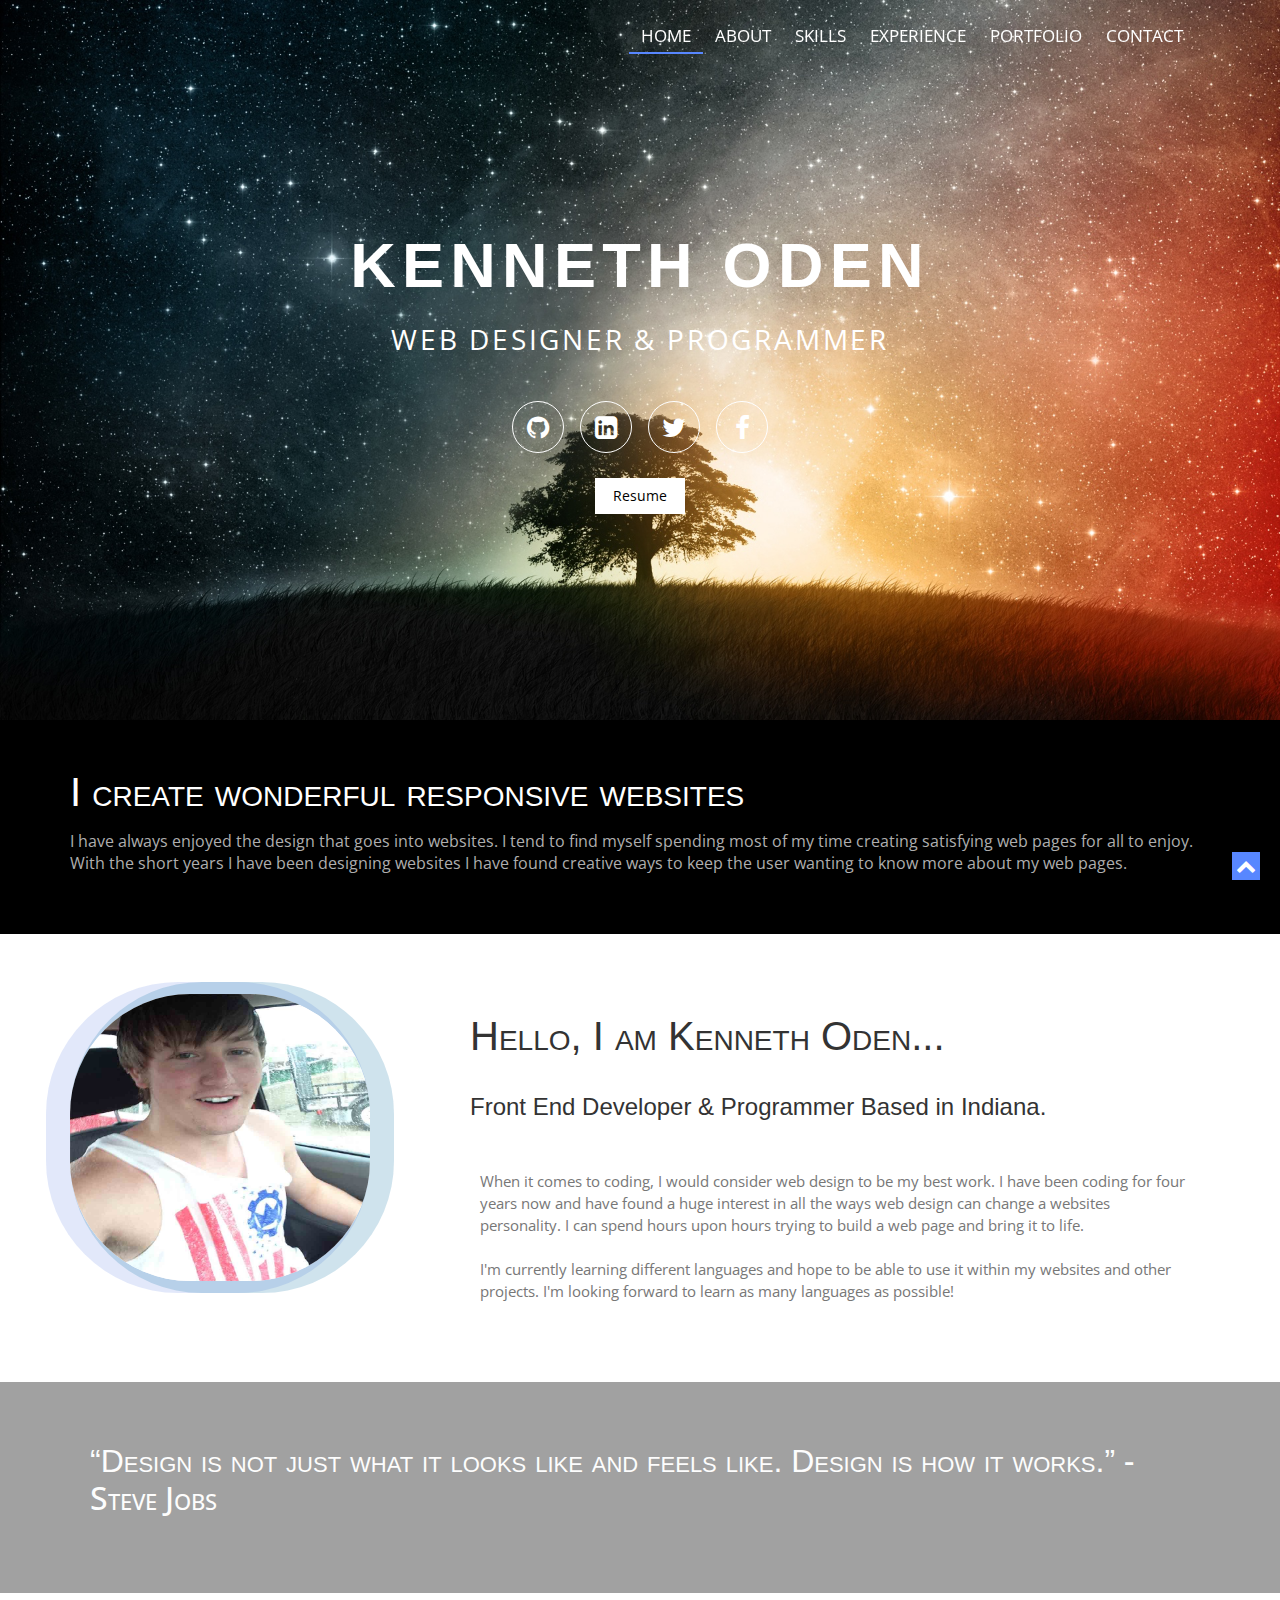
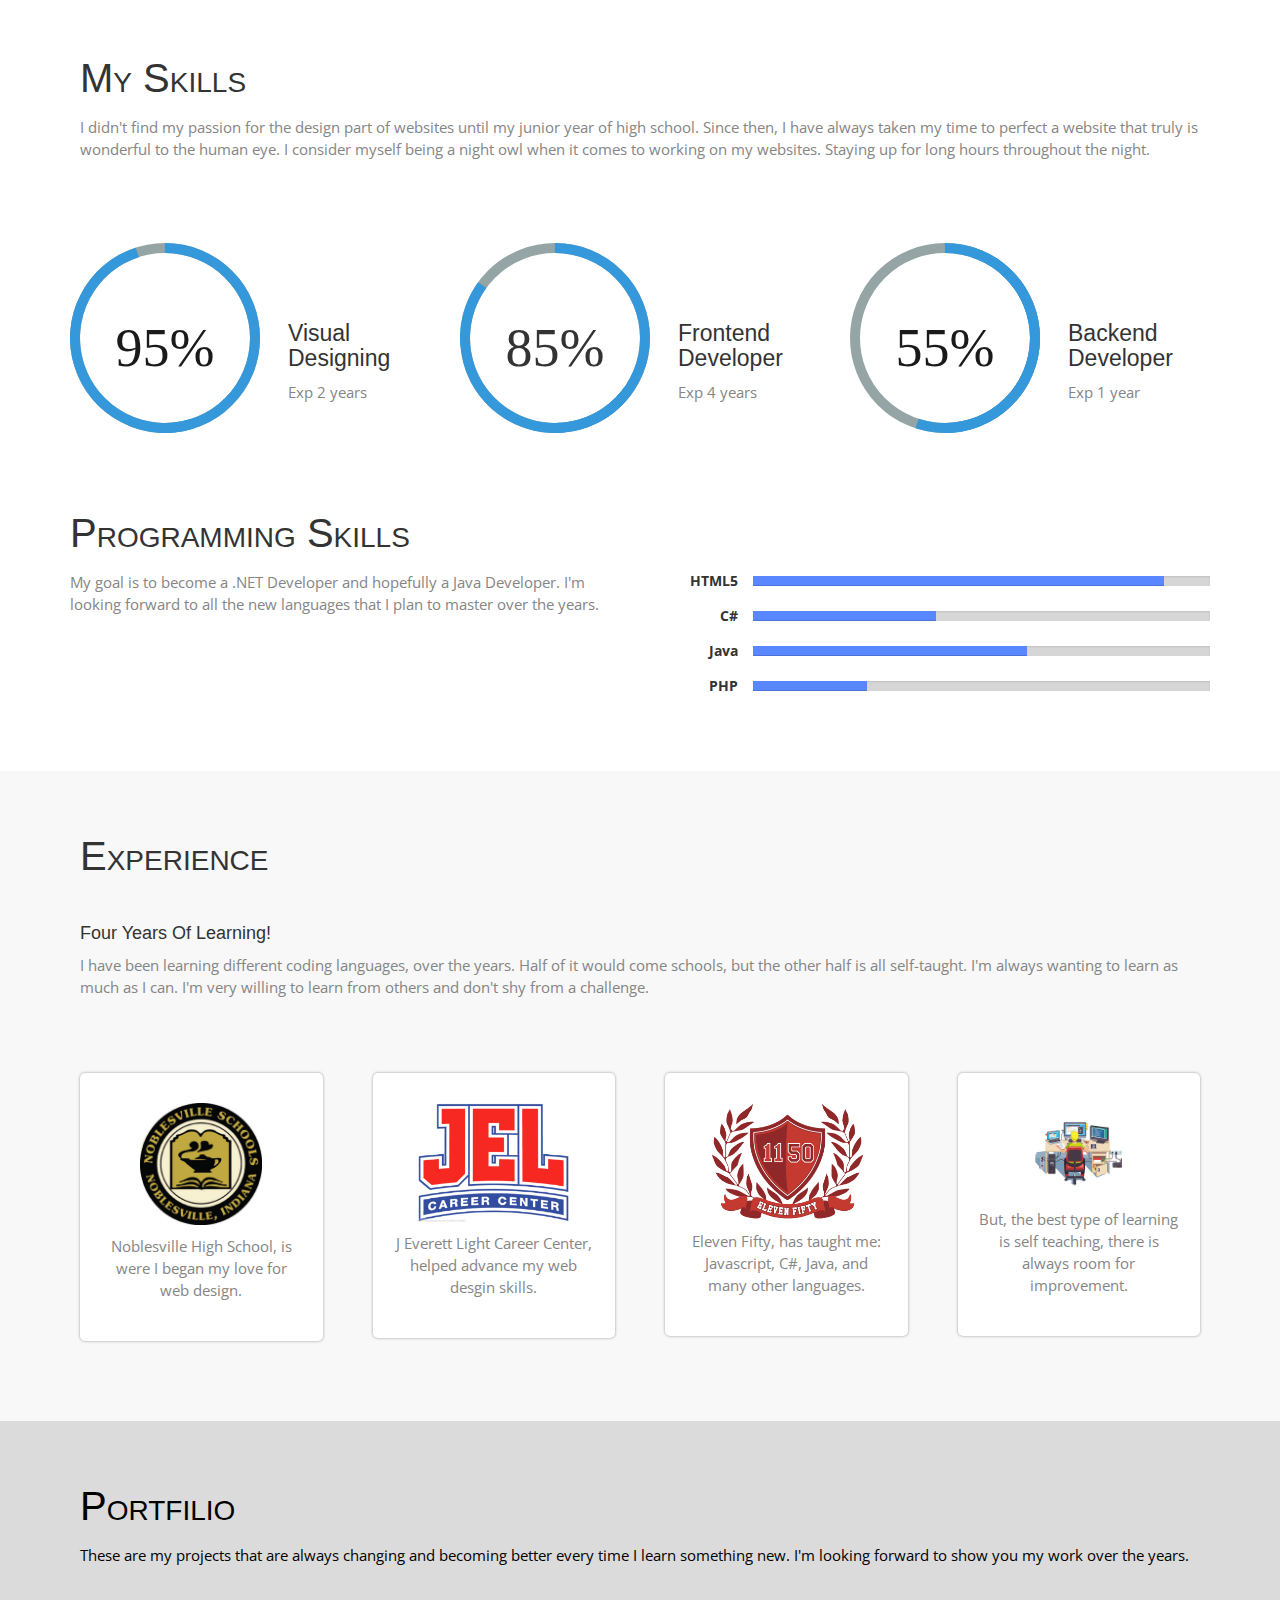
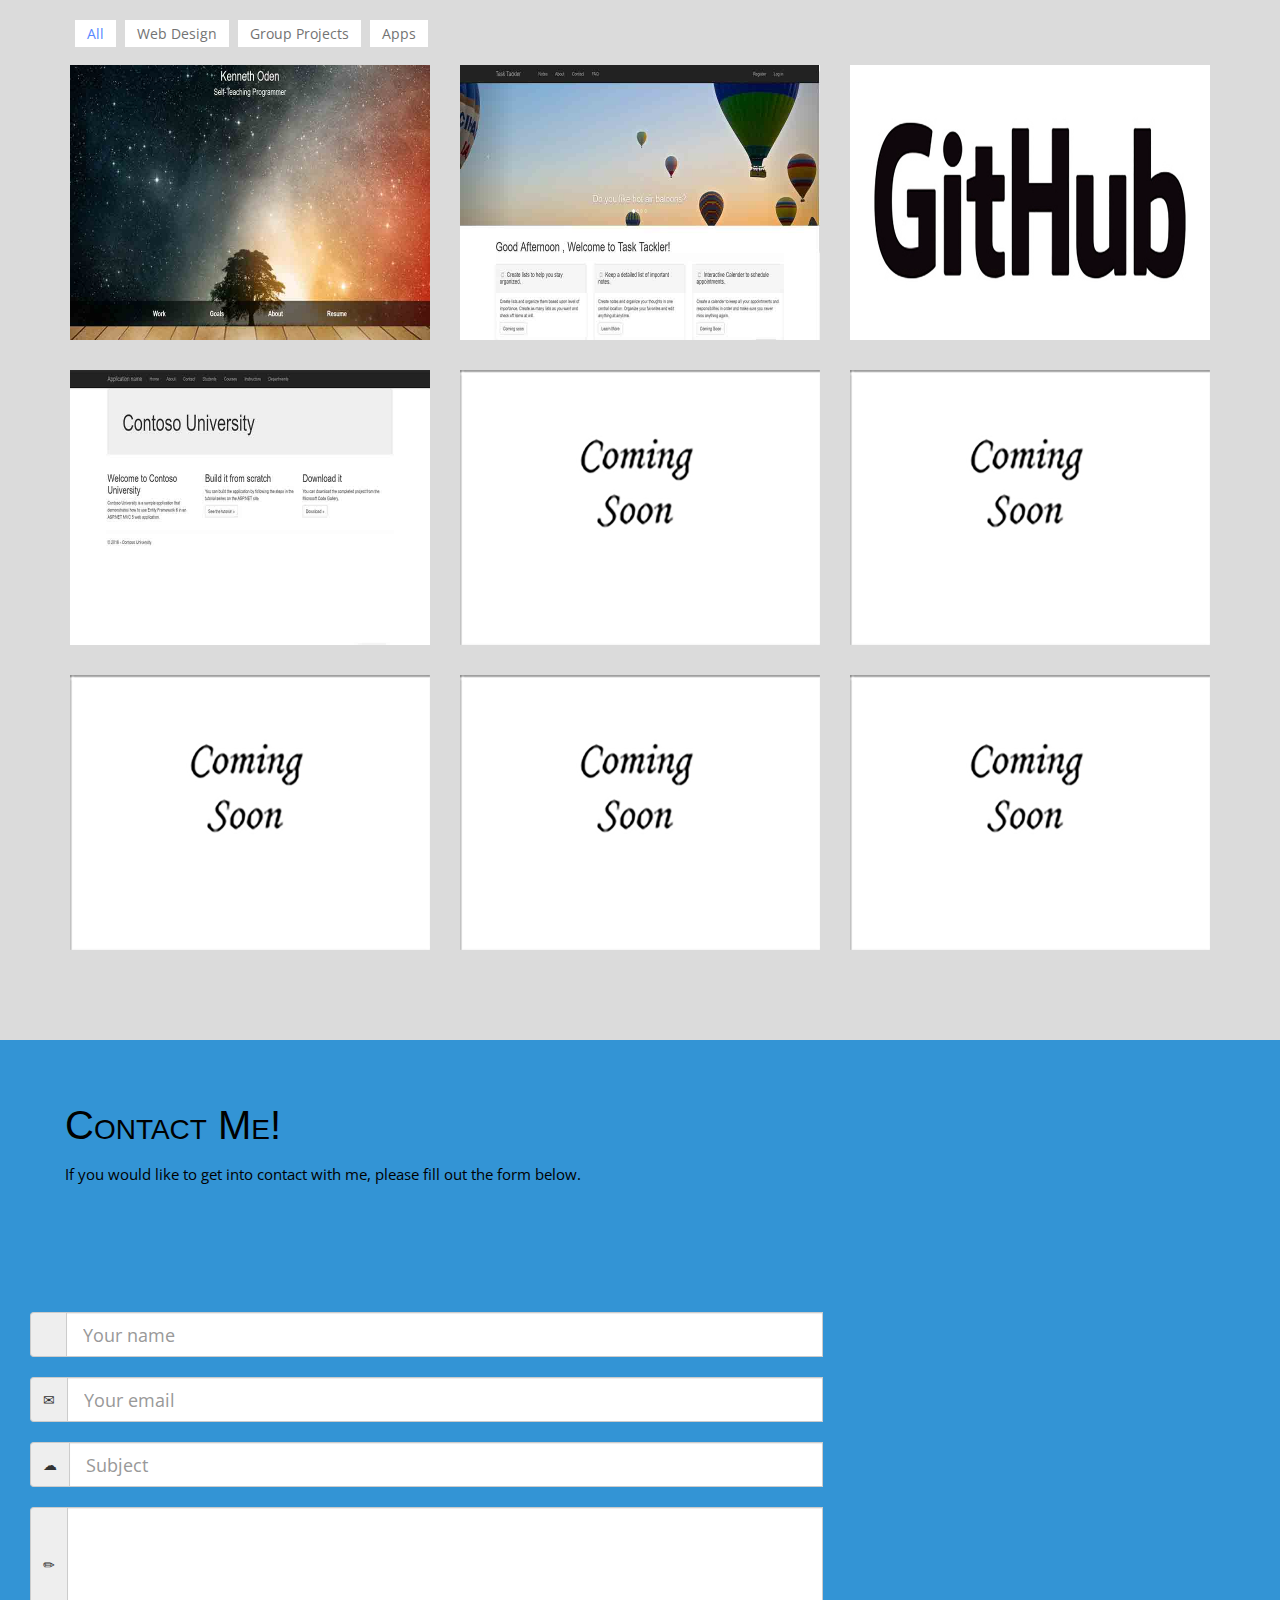
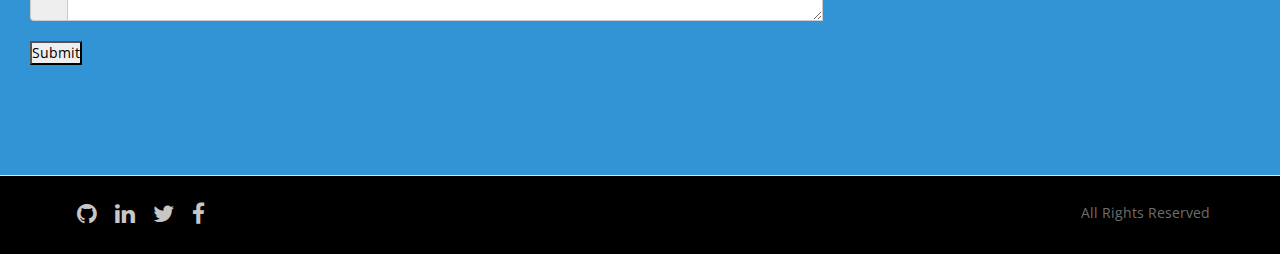
==== commit 294109ad: "testing2" ====
--- a/index.html
+++ b/index.html
@@ -375,7 +375,7 @@
 <div class="container">
 <div class="contact-container">
 ​
-  <form action="https://formspree.io/buckley183@gmail.com" method="POST">
+  <form action="https://formspree.io/kenneth.oden23@gmail.com" method="POST">
 ​
     <!--First input group -->
     <div class="input-group">
@@ -402,7 +402,8 @@
     </div><br>
 ​
     <!--Submit button-->
-<input type="submit" name="submit" id="submit" value="Send" class="btn wow tada btn-embossed btn-primary pull-right">
+    <input type="submit" value="Submit">
+<!--<input type="submit" name="submit" id="submit" value="Send" class="btn wow tada btn-embossed btn-primary pull-right">-->
   </form>
 ​
 </div>
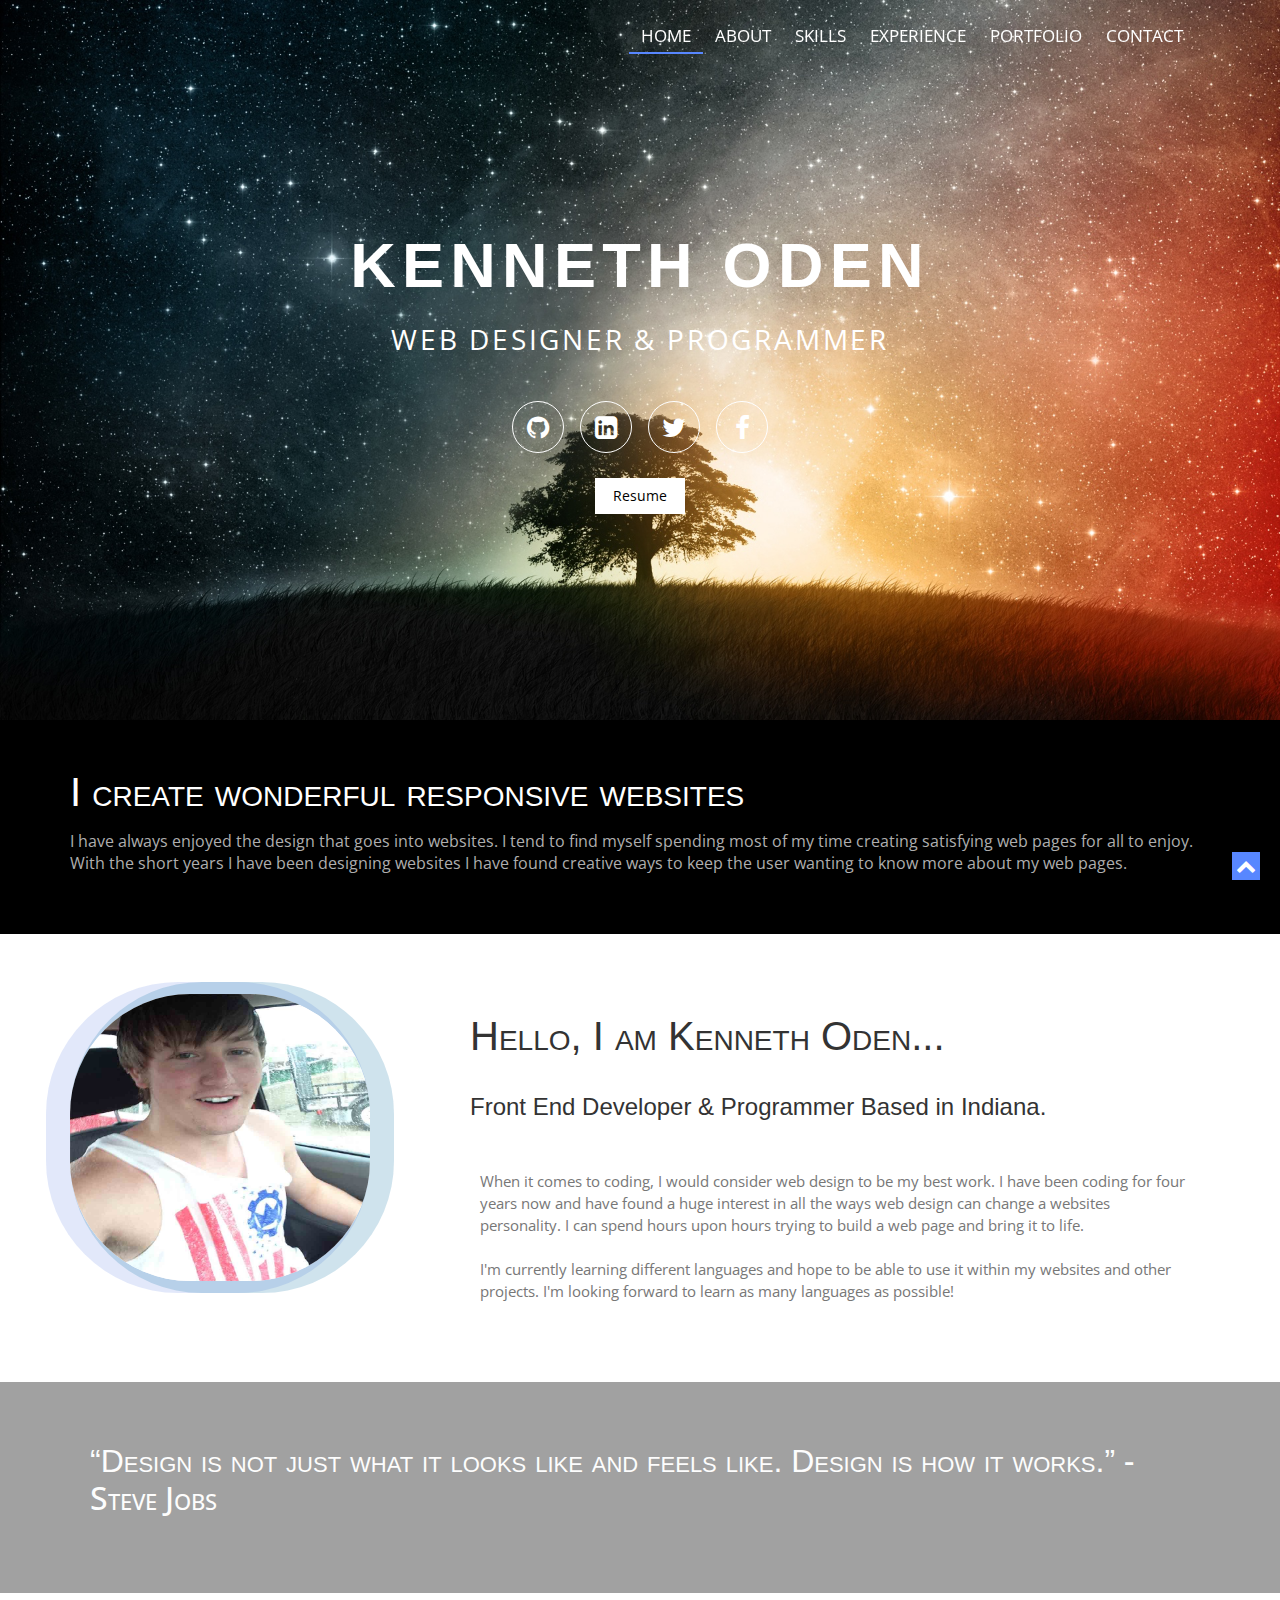
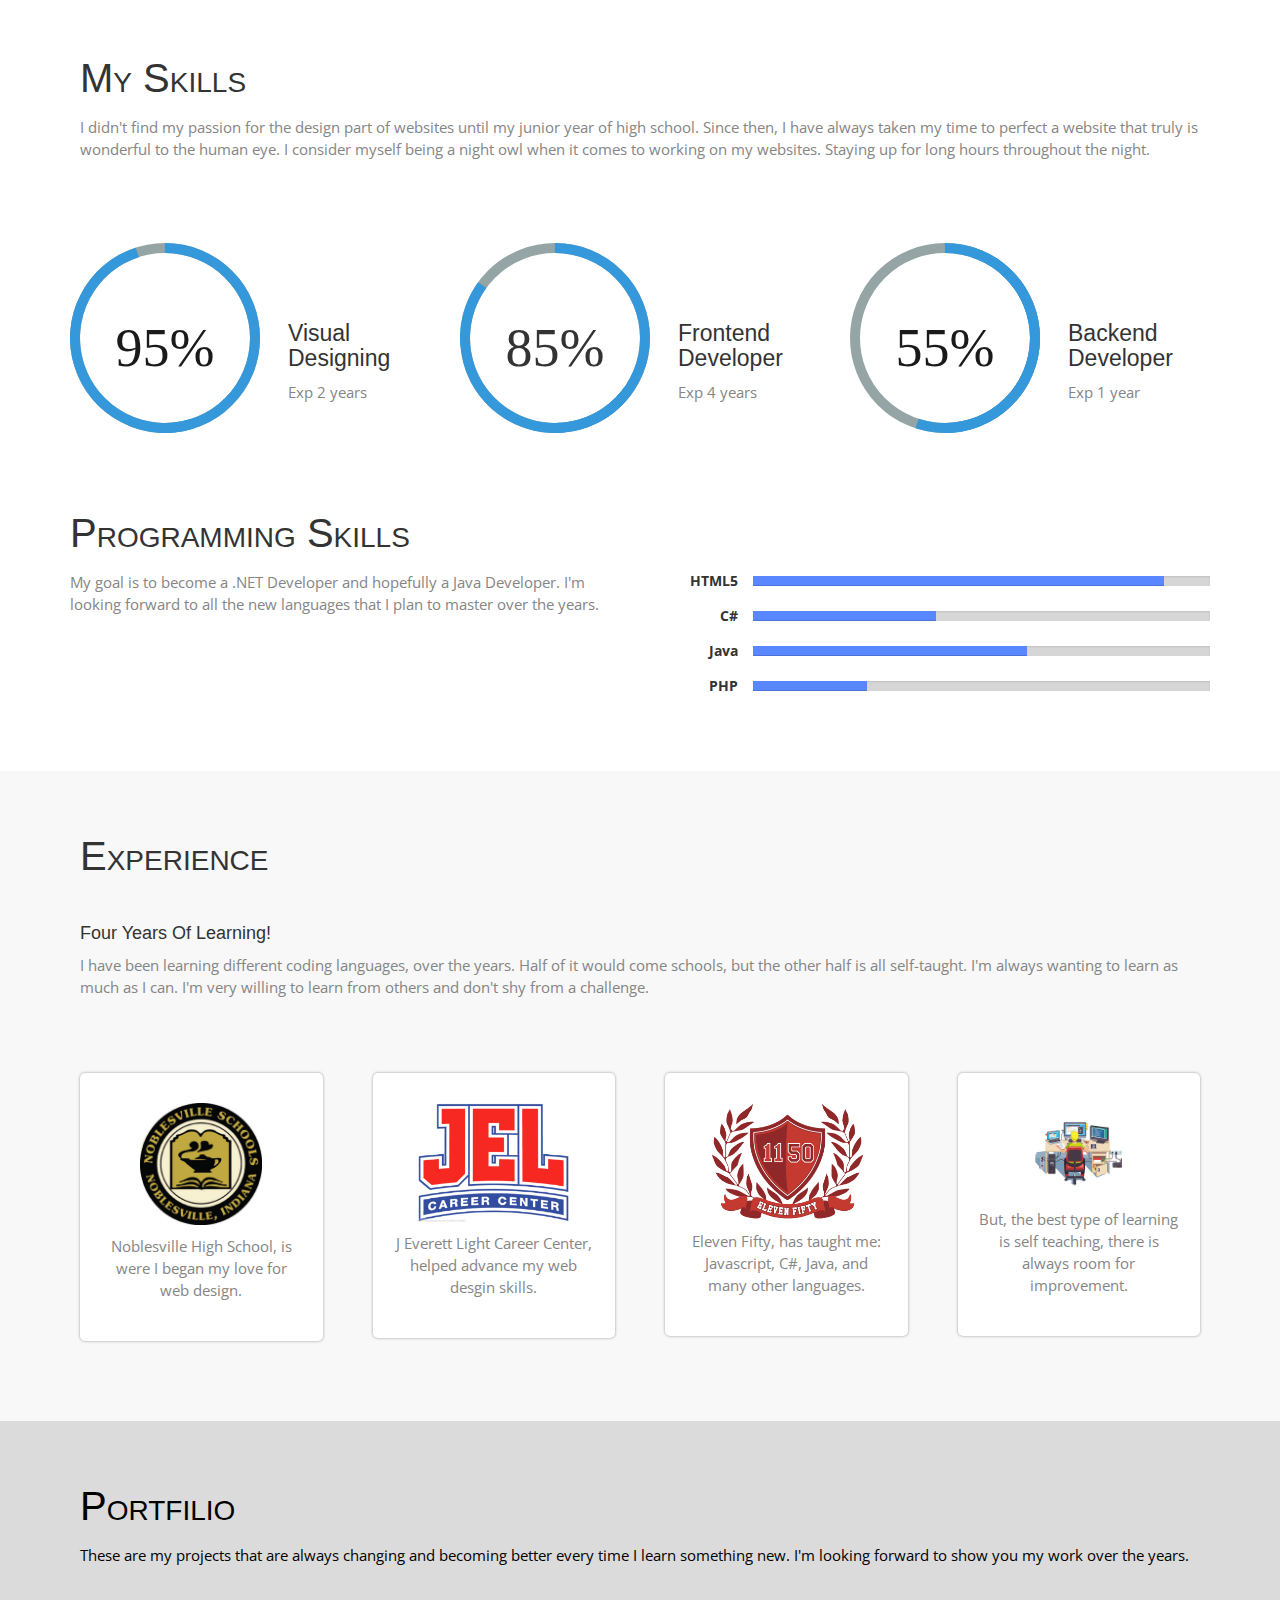
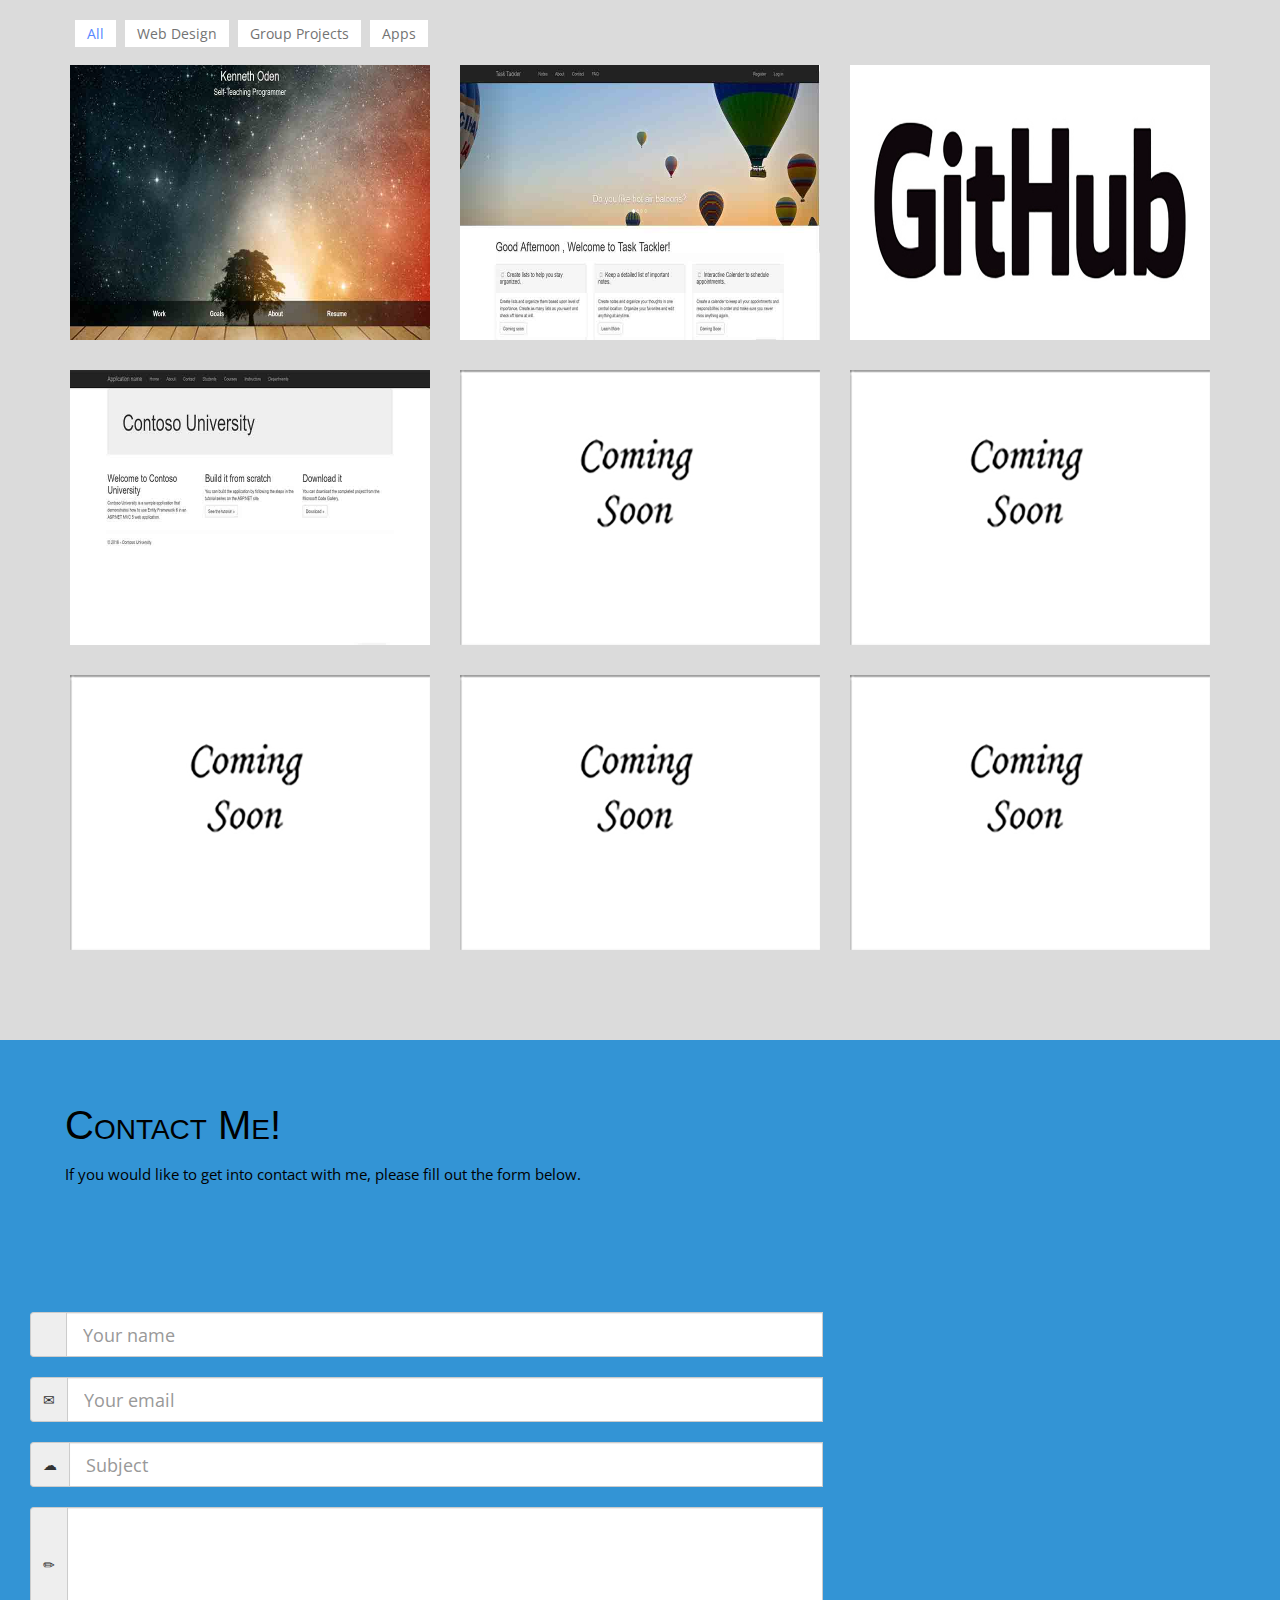
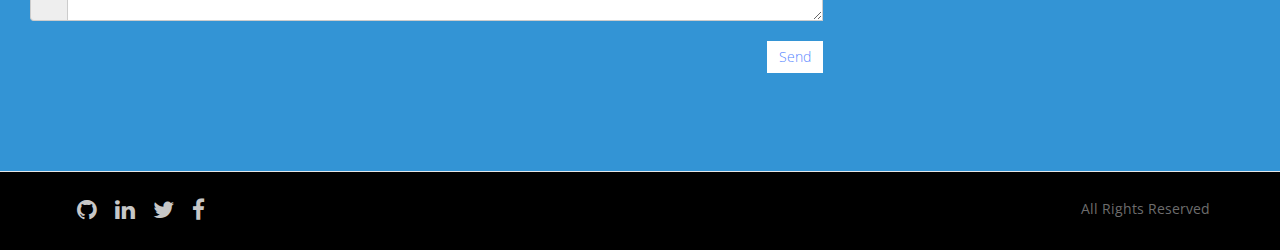
==== commit 3871a297: "needs more testing" ====
--- a/index.html
+++ b/index.html
@@ -402,110 +402,12 @@
     </div><br>
 ​
     <!--Submit button-->
-    <input type="submit" value="Submit">
-<!--<input type="submit" name="submit" id="submit" value="Send" class="btn wow tada btn-embossed btn-primary pull-right">-->
+    <input type="submit" name="submit" id="submit" value="Send" class="btn wow tada btn-embossed btn-primary pull-right">
   </form>
 ​
 </div>
 </div>
-                                        
-                                        
-                                        
-         <!--<form action="https://formspree.io/Kenneth.Oden23@gmail.com"
-      method="POST">
-		<div class="control-group">
-		<div class="controls">
-    <input type="text" class="form-control" 
-		placeholder="Full Name" id="name" required
-		data-validation-required-message="Please enter your name" name="sentMessage" id="contactForm"  novalidate/><br>
-
-		<p class="help-block"></p>
-		</div>
-		</div> 	
-		<div class="control-group">
-		<div class="controls">
-
-    <input type="email" class="form-control" placeholder="Email" 
-		id="email" required
-		data-validation-required-message="Please enter your email" /><br>
-
-		</div>
-		</div> 	
-
-		<div class="control-group">
-		<div class="controls">
-
-        <textarea rows="5" cols="100" class="form-control" 
-		placeholder="Message" id="message" required
-		data-validation-required-message="Please enter your message" minlength="5" 
-		data-validation-minlength-message="Min 5 characters" 
-		maxlength="999" style="resize:none"></textarea><br>
-
-    </div>
-		</div> 		 
-		<div id="success"> </div> <!--For success/fail messages -->
-		<!--<button type="submit" class="btn btn-primary pull-right">Send</button><br />
-		</form></div> 
-      <div class="col-sm-4">
-      </div>
-    </div> 
-  </div>-->
-  <!--/.container--> 
-                           
-                                        
-                                        
-                                        
-                                        
-                                        
-                                        
-		<!--<form action="https://formspree.io/your@email.com"
-      method="POST">
-    <input type="text" class="form-control" 
-		placeholder="Full Name" id="name" required
-		data-validation-required-message="Please enter your name" /><br>
-    <input type="email" class="form-control" placeholder="Email" 
-		id="email" required
-		data-validation-required-message="Please enter your email" /><br>
-        <textarea rows="5" cols="100" class="form-control" 
-		placeholder="Message" id="message" required
-		data-validation-required-message="Please enter your message" minlength="5" 
-		data-validation-minlength-message="Min 5 characters" 
-		maxlength="999" style="resize:none"></textarea><br>
-
-    <button type="submit" class="btn btn-primary pull-right">Send</button>
-</form>
-        
-        <form name="sentMessage" id="contactForm"  novalidate> 
-		<div class="control-group">
-		<div class="controls">
-		<input type="text" class="form-control" 
-		placeholder="Full Name" id="name" required
-		data-validation-required-message="Please enter your name" />
-		<p class="help-block"></p>
-		</div>
-		</div> 	
-		<div class="control-group">
-		<div class="controls">
-		<input type="email" class="form-control" placeholder="Email" 
-		id="email" required
-		data-validation-required-message="Please enter your email" />
-		</div>
-		</div> 	
-
-		<div class="control-group">
-		<div class="controls">
-		<textarea rows="5" cols="100" class="form-control" 
-		placeholder="Message" id="message" required
-		data-validation-required-message="Please enter your message" minlength="5" 
-		data-validation-minlength-message="Min 5 characters" 
-		maxlength="999" style="resize:none"></textarea>
-		</div>
-		</div> 		 
-		<div id="success"> </div> <!-- For success/fail messages 
-		<button type="submit" class="btn btn-primary pull-right">Send</button><br />
-		</form></div> 
-      <div class="col-sm-4">
-      </div>-->
+
     </div> 
   </div>
   <!--/.container--> 
